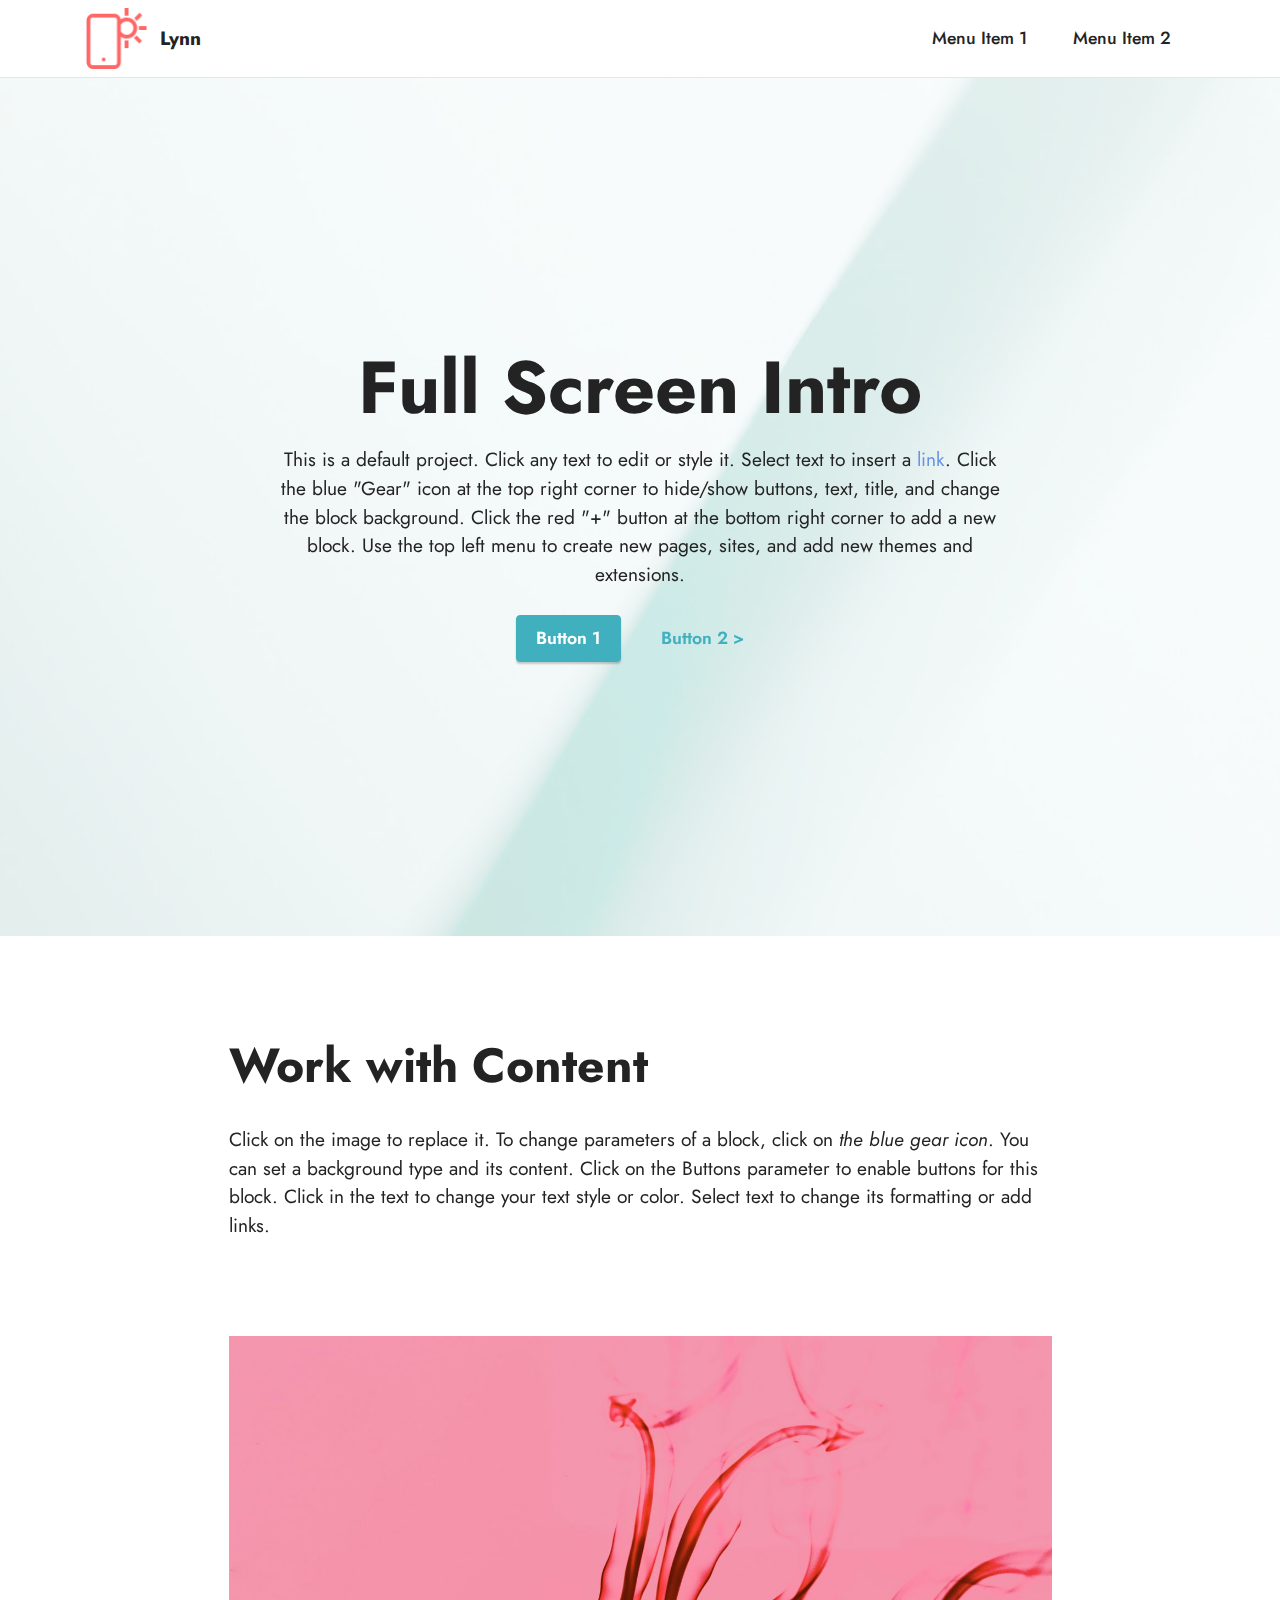
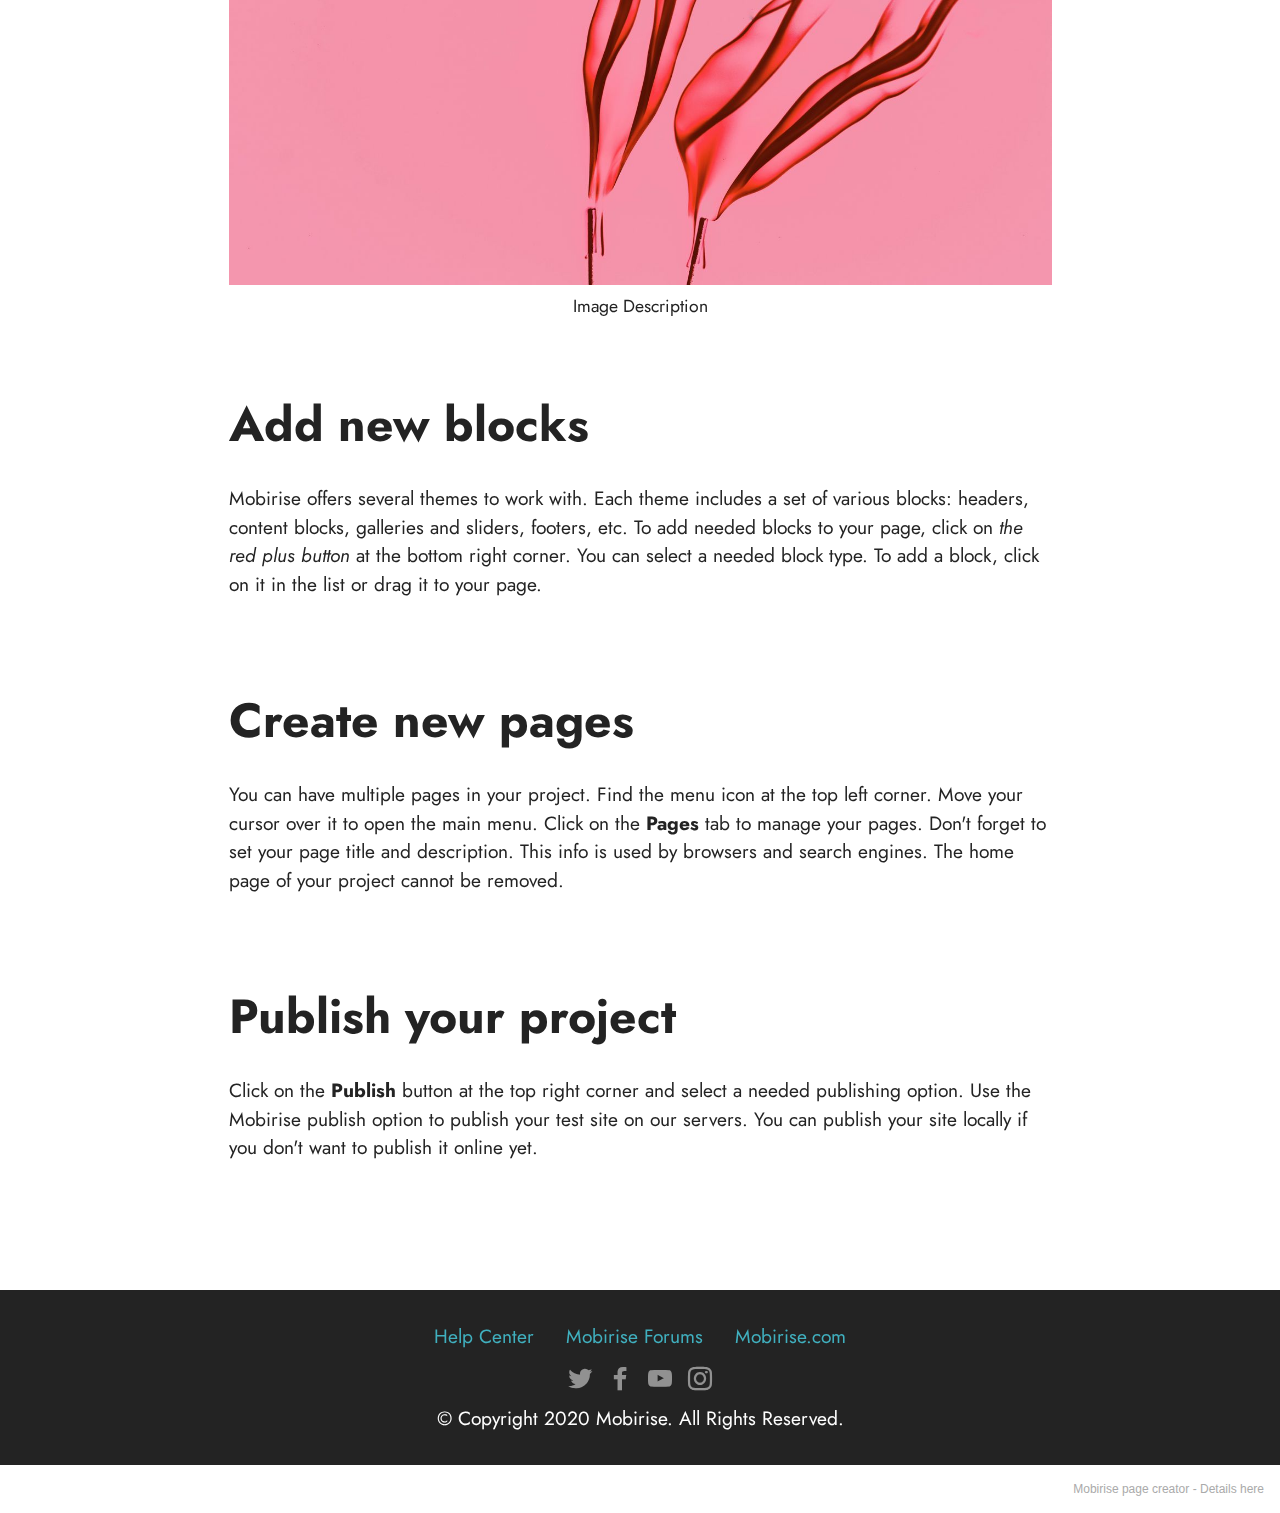
==== index.html @ 0c88fa18 "1st" ====
<!DOCTYPE html>
<html  >
<head>
  <!-- Site made with Mobirise Website Builder v5.1.4, https://mobirise.com -->
  <meta charset="UTF-8">
  <meta http-equiv="X-UA-Compatible" content="IE=edge">
  <meta name="generator" content="Mobirise v5.1.4, mobirise.com">
  <meta name="viewport" content="width=device-width, initial-scale=1, minimum-scale=1">
  <link rel="shortcut icon" href="assets/images/logo.png" type="image/x-icon">
  <meta name="description" content="">
  
  
  <title>Home</title>
  <link rel="stylesheet" href="assets/tether/tether.min.css">
  <link rel="stylesheet" href="assets/bootstrap/css/bootstrap.min.css">
  <link rel="stylesheet" href="assets/bootstrap/css/bootstrap-grid.min.css">
  <link rel="stylesheet" href="assets/bootstrap/css/bootstrap-reboot.min.css">
  <link rel="stylesheet" href="assets/dropdown/css/style.css">
  <link rel="stylesheet" href="assets/socicon/css/styles.css">
  <link rel="stylesheet" href="assets/theme/css/style.css">
  <link rel="preload" as="style" href="assets/mobirise/css/mbr-additional.css"><link rel="stylesheet" href="assets/mobirise/css/mbr-additional.css" type="text/css">
  
  
  
  
</head>
<body>
  
  <section class="menu cid-s48OLK6784" once="menu" id="menu1-h">
    
    <nav class="navbar navbar-dropdown navbar-fixed-top navbar-expand-lg">
        <div class="container">
            <div class="navbar-brand">
                <span class="navbar-logo">
                    <a href="https://mobiri.se">
                        <img src="assets/images/logo.png" alt="Mobirise" style="height: 3.8rem;">
                    </a>
                </span>
                <span class="navbar-caption-wrap"><a class="navbar-caption text-black display-7" href="https://mobiri.se">Lynn</a></span>
            </div>
            <button class="navbar-toggler" type="button" data-toggle="collapse" data-target="#navbarSupportedContent" aria-controls="navbarNavAltMarkup" aria-expanded="false" aria-label="Toggle navigation">
                <div class="hamburger">
                    <span></span>
                    <span></span>
                    <span></span>
                    <span></span>
                </div>
            </button>
            <div class="collapse navbar-collapse" id="navbarSupportedContent">
                <ul class="navbar-nav nav-dropdown nav-right" data-app-modern-menu="true"><li class="nav-item"><a class="nav-link link text-black display-4" href="https://mobirise.com">Menu Item 1</a></li>
                    <li class="nav-item"><a class="nav-link link text-black display-4" href="https://mobirise.com">
                            Menu Item 2</a></li></ul>
                
                
            </div>
        </div>
    </nav>

</section>

<section class="header1 cid-s48MCQYojq mbr-fullscreen mbr-parallax-background" id="header1-f">

    

    <div class="mbr-overlay" style="opacity: 0.8; background-color: rgb(255, 255, 255);"></div>

    <div class="align-center container">
        <div class="row justify-content-center">
            <div class="col-12 col-lg-8">
                <h1 class="mbr-section-title mbr-fonts-style mb-3 display-1"><strong>Full Screen Intro</strong></h1>
                
                <p class="mbr-text mbr-fonts-style display-7">This is a default project. Click any text to edit or style it. Select text to insert a <a href="http://mobirise.com">link</a>. Click the blue "Gear" icon at the top right corner to hide/show buttons, text, title, and change the block background. Click the red "+" button at the bottom right corner to add a new block. Use the top left menu to create new pages, sites, and add new themes and extensions.</p>
                <div class="mbr-section-btn mt-3"><a class="btn btn-success display-4" href="https://mobirise.com">Button 1</a> <a class="btn btn-success-outline display-4" href="https://mobirise.com">Button 2 &gt;</a></div>
            </div>
        </div>
    </div>
</section>

<section class="content1 cid-s48udlf8KU" id="content1-8">
    
    <div class="container">
        <div class="row justify-content-center">
            <div class="title col-12 col-md-9">
                <h3 class="mbr-section-title mbr-fonts-style align-center mb-4 display-2"><strong>Work with Content</strong></h3>
                <h4 class="mbr-section-subtitle align-center mbr-fonts-style mb-4 display-7">Click on the image to replace it. To change parameters of a block, click on <em>the blue gear icon</em>. You can set a background type and its content. Click on the Buttons parameter to enable buttons for this block. Click in the text to change your text style or color. Select text to change its formatting or add links.</h4>
                
            </div>
        </div>
    </div>
</section>

<section class="image3 cid-s48upRUlSD" id="image3-9">
    

    

    <div class="container">
        <div class="row justify-content-center">
            <div class="col-12 col-lg-9">
                <div class="image-wrapper">
                    <img src="assets/images/6.jpg" alt="Mobirise">
                    <p class="mbr-description mbr-fonts-style mt-2 align-center display-4">
                        Image Description</p>
                </div>
            </div>
        </div>
    </div>
</section>

<section class="content1 cid-s48vaXqeL6" id="content1-b">
    
    <div class="container">
        <div class="row justify-content-center">
            <div class="title col-12 col-md-9">
                <h3 class="mbr-section-title mbr-fonts-style align-center mb-4 display-2"><strong>Add new blocks</strong></h3>
                <h4 class="mbr-section-subtitle align-center mbr-fonts-style mb-4 display-7">Mobirise offers several themes to work with. Each theme includes a set of various blocks: headers, content blocks, galleries and sliders, footers, etc. To add needed blocks to your page, click on <em>the red plus button </em>at the bottom right corner. You can select a needed block type. To add a block, click on it in the list or drag it to your page.</h4>
                
            </div>
        </div>
    </div>
</section>

<section class="content1 cid-s48vnjULo4" id="content1-c">
    
    <div class="container">
        <div class="row justify-content-center">
            <div class="title col-12 col-md-9">
                <h3 class="mbr-section-title mbr-fonts-style align-center mb-4 display-2"><strong>Create new pages</strong></h3>
                <h4 class="mbr-section-subtitle align-center mbr-fonts-style mb-4 display-7">You can have multiple pages in your project. Find the menu icon at the top left corner. Move your cursor over it to open the main menu. Click on the <strong>Pages </strong>tab to manage your pages. Don't forget to set your page title and description. This info is used by browsers and search engines. The home page of your project cannot be removed.</h4>
                
            </div>
        </div>
    </div>
</section>

<section class="content1 cid-s48vrXhP0J" id="content1-d">
    
    <div class="container">
        <div class="row justify-content-center">
            <div class="title col-12 col-md-9">
                <h3 class="mbr-section-title mbr-fonts-style align-center mb-4 display-2"><strong>Publish your project
</strong></h3>
                <h4 class="mbr-section-subtitle align-center mbr-fonts-style mb-4 display-7">Click on the <strong>Publish </strong>button at the top right corner and select a needed publishing option. Use the Mobirise publish option to publish your test site on our servers. You can publish your site locally if you don't want to publish it online yet.</h4>
                
            </div>
        </div>
    </div>
</section>

<section class="footer3 cid-s48P1Icc8J" once="footers" id="footer3-i">

    

    

    <div class="container">
        <div class="media-container-row align-center mbr-white">
            <div class="row row-links">
                <ul class="foot-menu">
                    
                    
                    
                    
                    
                <li class="foot-menu-item mbr-fonts-style display-7"><a href="https://mobirise.com/help/" class="text-success">Help Center</a></li><li class="foot-menu-item mbr-fonts-style display-7"><a href="http://forums.mobirise.com/" class="text-success">Mobirise Forums</a></li><li class="foot-menu-item mbr-fonts-style display-7"><a href="https://mobirise.com/" class="text-success">Mobirise.com</a></li></ul>
            </div>
            <div class="row social-row">
                <div class="social-list align-right pb-2">
                    
                    
                    
                    
                    
                    
                <div class="soc-item">
                        <a href="https://twitter.com/mobirise" target="_blank">
                            <span class="socicon-twitter socicon mbr-iconfont mbr-iconfont-social"></span>
                        </a>
                    </div><div class="soc-item">
                        <a href="https://www.facebook.com/pages/Mobirise/1616226671953247" target="_blank">
                            <span class="socicon-facebook socicon mbr-iconfont mbr-iconfont-social"></span>
                        </a>
                    </div><div class="soc-item">
                        <a href="https://www.youtube.com/c/mobirise" target="_blank">
                            <span class="socicon-youtube socicon mbr-iconfont mbr-iconfont-social"></span>
                        </a>
                    </div><div class="soc-item">
                        <a href="https://instagram.com/mobirise" target="_blank">
                            <span class="mbr-iconfont mbr-iconfont-social socicon-instagram socicon"></span>
                        </a>
                    </div></div>
            </div>
            <div class="row row-copirayt">
                <p class="mbr-text mb-0 mbr-fonts-style mbr-white align-center display-7">
                    © Copyright 2020 Mobirise. All Rights Reserved.
                </p>
            </div>
        </div>
    </div>
</section><section style="background-color: #fff; font-family: -apple-system, BlinkMacSystemFont, 'Segoe UI', 'Roboto', 'Helvetica Neue', Arial, sans-serif; color:#aaa; font-size:12px; padding: 0; align-items: center; display: flex;"><a href="https://mobirise.site/q" style="flex: 1 1; height: 3rem; padding-left: 1rem;"></a><p style="flex: 0 0 auto; margin:0; padding-right:1rem;">Mobirise page creator - <a href="https://mobirise.site/p" style="color:#aaa;">Details here</a></p></section><script src="assets/web/assets/jquery/jquery.min.js"></script>  <script src="assets/popper/popper.min.js"></script>  <script src="assets/tether/tether.min.js"></script>  <script src="assets/bootstrap/js/bootstrap.min.js"></script>  <script src="assets/smoothscroll/smooth-scroll.js"></script>  <script src="assets/parallax/jarallax.min.js"></script>  <script src="assets/dropdown/js/nav-dropdown.js"></script>  <script src="assets/dropdown/js/navbar-dropdown.js"></script>  <script src="assets/touchswipe/jquery.touch-swipe.min.js"></script>  <script src="assets/theme/js/script.js"></script>  
  
  
</body>
</html>
---- assets/dropdown/css/style.css ----
.navbar-dropdown {
  left: 0;
  padding: 0;
  position: absolute;
  right: 0;
  top: 0;
  transition: all 0.45s ease;
  z-index: 1030;
  background: #282828; }
  .navbar-dropdown .navbar-logo {
    margin-right: 0.8rem;
    transition: margin 0.3s ease-in-out;
    vertical-align: middle; }
    .navbar-dropdown .navbar-logo img {
      height: 3.125rem;
      transition: all 0.3s ease-in-out; }
    .navbar-dropdown .navbar-logo.mbr-iconfont {
      font-size: 3.125rem;
      line-height: 3.125rem; }
  .navbar-dropdown .navbar-caption {
    font-weight: 700;
    white-space: normal;
    vertical-align: -4px;
    line-height: 3.125rem !important; }
    .navbar-dropdown .navbar-caption, .navbar-dropdown .navbar-caption:hover {
      color: inherit;
      text-decoration: none; }
  .navbar-dropdown .mbr-iconfont + .navbar-caption {
    vertical-align: -1px; }
  .navbar-dropdown.navbar-fixed-top {
    position: fixed; }
  .navbar-dropdown .navbar-brand span {
    vertical-align: -4px; }
  .navbar-dropdown.bg-color.transparent {
    background: none; }
  .navbar-dropdown.navbar-short .navbar-brand {
    padding: 0.625rem 0; }
    .navbar-dropdown.navbar-short .navbar-brand span {
      vertical-align: -1px; }
  .navbar-dropdown.navbar-short .navbar-caption {
    line-height: 2.375rem !important;
    vertical-align: -2px; }
  .navbar-dropdown.navbar-short .navbar-logo {
    margin-right: 0.5rem; }
    .navbar-dropdown.navbar-short .navbar-logo img {
      height: 2.375rem; }
    .navbar-dropdown.navbar-short .navbar-logo.mbr-iconfont {
      font-size: 2.375rem;
      line-height: 2.375rem; }
  .navbar-dropdown.navbar-short .mbr-table-cell {
    height: 3.625rem; }
  .navbar-dropdown .navbar-close {
    left: 0.6875rem;
    position: fixed;
    top: 0.75rem;
    z-index: 1000; }
  .navbar-dropdown .hamburger-icon {
    content: "";
    display: inline-block;
    vertical-align: middle;
    width: 16px;
    -webkit-box-shadow: 0 -6px 0 1px #282828,0 0 0 1px #282828,0 6px 0 1px #282828;
    -moz-box-shadow: 0 -6px 0 1px #282828,0 0 0 1px #282828,0 6px 0 1px #282828;
    box-shadow: 0 -6px 0 1px #282828,0 0 0 1px #282828,0 6px 0 1px #282828; }

.dropdown-menu .dropdown-toggle[data-toggle="dropdown-submenu"]::after {
  border-bottom: 0.35em solid transparent;
  border-left: 0.35em solid;
  border-right: 0;
  border-top: 0.35em solid transparent;
  margin-left: 0.3rem; }

.dropdown-menu .dropdown-item:focus {
  outline: 0; }

.nav-dropdown {
  font-size: 0.75rem;
  font-weight: 500;
  height: auto !important; }
  .nav-dropdown .nav-btn {
    padding-left: 1rem; }
  .nav-dropdown .link {
    margin: .667em 1.667em;
    font-weight: 500;
    padding: 0;
    transition: color .2s ease-in-out; }
    .nav-dropdown .link.dropdown-toggle {
      margin-right: 2.583em; }
      .nav-dropdown .link.dropdown-toggle::after {
        margin-left: .25rem;
        border-top: 0.35em solid;
        border-right: 0.35em solid transparent;
        border-left: 0.35em solid transparent;
        border-bottom: 0; }
      .nav-dropdown .link.dropdown-toggle[aria-expanded="true"] {
        margin: 0;
        padding: 0.667em 3.263em  0.667em 1.667em; }
  .nav-dropdown .link::after,
  .nav-dropdown .dropdown-item::after {
    color: inherit; }
  .nav-dropdown .btn {
    font-size: 0.75rem;
    font-weight: 700;
    letter-spacing: 0;
    margin-bottom: 0;
    padding-left: 1.25rem;
    padding-right: 1.25rem; }
  .nav-dropdown .dropdown-menu {
    border-radius: 0;
    border: 0;
    left: 0;
    margin: 0;
    padding-bottom: 1.25rem;
    padding-top: 1.25rem;
    position: relative; }
  .nav-dropdown .dropdown-submenu {
    margin-left: 0.125rem;
    top: 0; }
  .nav-dropdown .dropdown-item {
    font-weight: 500;
    line-height: 2;
    padding: 0.3846em 4.615em 0.3846em 1.5385em;
    position: relative;
    transition: color .2s ease-in-out, background-color .2s ease-in-out; }
    .nav-dropdown .dropdown-item::after {
      margin-top: -0.3077em;
      position: absolute;
      right: 1.1538em;
      top: 50%; }
    .nav-dropdown .dropdown-item:focus, .nav-dropdown .dropdown-item:hover {
      background: none; }

@media (max-width: 767px) {
  .nav-dropdown.navbar-toggleable-sm {
    bottom: 0;
    display: none;
    left: 0;
    overflow-x: hidden;
    position: fixed;
    top: 0;
    transform: translateX(-100%);
    -ms-transform: translateX(-100%);
    -webkit-transform: translateX(-100%);
    width: 18.75rem;
    z-index: 999; } }
.nav-dropdown.navbar-toggleable-xl {
  bottom: 0;
  display: none;
  left: 0;
  overflow-x: hidden;
  position: fixed;
  top: 0;
  transform: translateX(-100%);
  -ms-transform: translateX(-100%);
  -webkit-transform: translateX(-100%);
  width: 18.75rem;
  z-index: 999; }

.nav-dropdown-sm {
  display: block !important;
  overflow-x: hidden;
  overflow: auto;
  padding-top: 3.875rem; }
  .nav-dropdown-sm::after {
    content: "";
    display: block;
    height: 3rem;
    width: 100%; }
  .nav-dropdown-sm.collapse.in ~ .navbar-close {
    display: block !important; }
  .nav-dropdown-sm.collapsing, .nav-dropdown-sm.collapse.in {
    transform: translateX(0);
    -ms-transform: translateX(0);
    -webkit-transform: translateX(0);
    transition: all 0.25s ease-out;
    -webkit-transition: all 0.25s ease-out;
    background: #282828; }
  .nav-dropdown-sm.collapsing[aria-expanded="false"] {
    transform: translateX(-100%);
    -ms-transform: translateX(-100%);
    -webkit-transform: translateX(-100%); }
  .nav-dropdown-sm .nav-item {
    display: block;
    margin-left: 0 !important;
    padding-left: 0; }
  .nav-dropdown-sm .link,
  .nav-dropdown-sm .dropdown-item {
    border-top: 1px dotted rgba(255, 255, 255, 0.1);
    font-size: 0.8125rem;
    line-height: 1.6;
    margin: 0 !important;
    padding: 0.875rem 2.4rem 0.875rem 1.5625rem !important;
    position: relative;
    white-space: normal; }
    .nav-dropdown-sm .link:focus, .nav-dropdown-sm .link:hover,
    .nav-dropdown-sm .dropdown-item:focus,
    .nav-dropdown-sm .dropdown-item:hover {
      background: rgba(0, 0, 0, 0.2) !important;
      color: #c0a375; }
  .nav-dropdown-sm .nav-btn {
    position: relative;
    padding: 1.5625rem 1.5625rem 0 1.5625rem; }
    .nav-dropdown-sm .nav-btn::before {
      border-top: 1px dotted rgba(255, 255, 255, 0.1);
      content: "";
      left: 0;
      position: absolute;
      top: 0;
      width: 100%; }
    .nav-dropdown-sm .nav-btn + .nav-btn {
      padding-top: 0.625rem; }
      .nav-dropdown-sm .nav-btn + .nav-btn::before {
        display: none; }
  .nav-dropdown-sm .btn {
    padding: 0.625rem 0; }
  .nav-dropdown-sm .dropdown-toggle[data-toggle="dropdown-submenu"]::after {
    margin-left: .25rem;
    border-top: 0.35em solid;
    border-right: 0.35em solid transparent;
    border-left: 0.35em solid transparent;
    border-bottom: 0; }
  .nav-dropdown-sm .dropdown-toggle[data-toggle="dropdown-submenu"][aria-expanded="true"]::after {
    border-top: 0;
    border-right: 0.35em solid transparent;
    border-left: 0.35em solid transparent;
    border-bottom: 0.35em solid; }
  .nav-dropdown-sm .dropdown-menu {
    margin: 0;
    padding: 0;
    position: relative;
    top: 0;
    left: 0;
    width: 100%;
    border: 0;
    float: none;
    border-radius: 0;
    background: none; }
  .nav-dropdown-sm .dropdown-submenu {
    left: 100%;
    margin-left: 0.125rem;
    margin-top: -1.25rem;
    top: 0; }

.navbar-toggleable-sm .nav-dropdown .dropdown-menu {
  position: absolute; }

.navbar-toggleable-sm .nav-dropdown .dropdown-submenu {
  left: 100%;
  margin-left: 0.125rem;
  margin-top: -1.25rem;
  top: 0; }

.navbar-toggleable-sm.opened .nav-dropdown .dropdown-menu {
  position: relative; }

.navbar-toggleable-sm.opened .nav-dropdown .dropdown-submenu {
  left: 0;
  margin-left: 00rem;
  margin-top: 0rem;
  top: 0; }

.is-builder .nav-dropdown.collapsing {
  transition: none !important; }

/*# sourceMappingURL=style.css.map */
---- assets/socicon/css/styles.css ----
@charset "UTF-8";

@font-face {
  font-family: 'Socicon';
  src:  url('../fonts/socicon.eot');
  src:  url('../fonts/socicon.eot?#iefix') format('embedded-opentype'),
    url('../fonts/socicon.woff2') format('woff2'),
    url('../fonts/socicon.ttf') format('truetype'),
    url('../fonts/socicon.woff') format('woff'),
    url('../fonts/socicon.svg#socicon') format('svg');
  font-weight: normal;
  font-style: normal;
}

[data-icon]:before {
  font-family: "socicon" !important;
  content: attr(data-icon);
  font-style: normal !important;
  font-weight: normal !important;
  font-variant: normal !important;
  text-transform: none !important;
  speak: none;
  line-height: 1;
  -webkit-font-smoothing: antialiased;
  -moz-osx-font-smoothing: grayscale;
}

[class^="socicon-"], [class*=" socicon-"] {
  /* use !important to prevent issues with browser extensions that change fonts */
  font-family: 'Socicon' !important;
  speak: none;
  font-style: normal;
  font-weight: normal;
  font-variant: normal;
  text-transform: none;
  line-height: 1;

  /* Better Font Rendering =========== */
  -webkit-font-smoothing: antialiased;
  -moz-osx-font-smoothing: grayscale;
}

.socicon-eitaa:before {
  content: "\e97c";
}
.socicon-soroush:before {
  content: "\e97d";
}
.socicon-bale:before {
  content: "\e97e";
}
.socicon-zazzle:before {
  content: "\e97b";
}
.socicon-society6:before {
  content: "\e97a";
}
.socicon-redbubble:before {
  content: "\e979";
}
.socicon-avvo:before {
  content: "\e978";
}
.socicon-stitcher:before {
  content: "\e977";
}
.socicon-googlehangouts:before {
  content: "\e974";
}
.socicon-dlive:before {
  content: "\e975";
}
.socicon-vsco:before {
  content: "\e976";
}
.socicon-flipboard:before {
  content: "\e973";
}
.socicon-ubuntu:before {
  content: "\e958";
}
.socicon-artstation:before {
  content: "\e959";
}
.socicon-invision:before {
  content: "\e95a";
}
.socicon-torial:before {
  content: "\e95b";
}
.socicon-collectorz:before {
  content: "\e95c";
}
.socicon-seenthis:before {
  content: "\e95d";
}
.socicon-googleplaymusic:before {
  content: "\e95e";
}
.socicon-debian:before {
  content: "\e95f";
}
.socicon-filmfreeway:before {
  content: "\e960";
}
.socicon-gnome:before {
  content: "\e961";
}
.socicon-itchio:before {
  content: "\e962";
}
.socicon-jamendo:before {
  content: "\e963";
}
.socicon-mix:before {
  content: "\e964";
}
.socicon-sharepoint:before {
  content: "\e965";
}
.socicon-tinder:before {
  content: "\e966";
}
.socicon-windguru:before {
  content: "\e967";
}
.socicon-cdbaby:before {
  content: "\e968";
}
.socicon-elementaryos:before {
  content: "\e969";
}
.socicon-stage32:before {
  content: "\e96a";
}
.socicon-tiktok:before {
  content: "\e96b";
}
.socicon-gitter:before {
  content: "\e96c";
}
.socicon-letterboxd:before {
  content: "\e96d";
}
.socicon-threema:before {
  content: "\e96e";
}
.socicon-splice:before {
  content: "\e96f";
}
.socicon-metapop:before {
  content: "\e970";
}
.socicon-naver:before {
  content: "\e971";
}
.socicon-remote:before {
  content: "\e972";
}
.socicon-internet:before {
  content: "\e957";
}
.socicon-moddb:before {
  content: "\e94b";
}
.socicon-indiedb:before {
  content: "\e94c";
}
.socicon-traxsource:before {
  content: "\e94d";
}
.socicon-gamefor:before {
  content: "\e94e";
}
.socicon-pixiv:before {
  content: "\e94f";
}
.socicon-myanimelist:before {
  content: "\e950";
}
.socicon-blackberry:before {
  content: "\e951";
}
.socicon-wickr:before {
  content: "\e952";
}
.socicon-spip:before {
  content: "\e953";
}
.socicon-napster:before {
  content: "\e954";
}
.socicon-beatport:before {
  content: "\e955";
}
.socicon-hackerone:before {
  content: "\e956";
}
.socicon-hackernews:before {
  content: "\e946";
}
.socicon-smashwords:before {
  content: "\e947";
}
.socicon-kobo:before {
  content: "\e948";
}
.socicon-bookbub:before {
  content: "\e949";
}
.socicon-mailru:before {
  content: "\e94a";
}
.socicon-gitlab:before {
  content: "\e945";
}
.socicon-instructables:before {
  content: "\e944";
}
.socicon-portfolio:before {
  content: "\e943";
}
.socicon-codered:before {
  content: "\e940";
}
.socicon-origin:before {
  content: "\e941";
}
.socicon-nextdoor:before {
  content: "\e942";
}
.socicon-udemy:before {
  content: "\e93f";
}
.socicon-livemaster:before {
  content: "\e93e";
}
.socicon-crunchbase:before {
  content: "\e93b";
}
.socicon-homefy:before {
  content: "\e93c";
}
.socicon-calendly:before {
  content: "\e93d";
}
.socicon-realtor:before {
  content: "\e90f";
}
.socicon-tidal:before {
  content: "\e910";
}
.socicon-qobuz:before {
  content: "\e911";
}
.socicon-natgeo:before {
  content: "\e912";
}
.socicon-mastodon:before {
  content: "\e913";
}
.socicon-unsplash:before {
  content: "\e914";
}
.socicon-homeadvisor:before {
  content: "\e915";
}
.socicon-angieslist:before {
  content: "\e916";
}
.socicon-codepen:before {
  content: "\e917";
}
.socicon-slack:before {
  content: "\e918";
}
.socicon-openaigym:before {
  content: "\e919";
}
.socicon-logmein:before {
  content: "\e91a";
}
.socicon-fiverr:before {
  content: "\e91b";
}
.socicon-gotomeeting:before {
  content: "\e91c";
}
.socicon-aliexpress:before {
  content: "\e91d";
}
.socicon-guru:before {
  content: "\e91e";
}
.socicon-appstore:before {
  content: "\e91f";
}
.socicon-homes:before {
  content: "\e920";
}
.socicon-zoom:before {
  content: "\e921";
}
.socicon-alibaba:before {
  content: "\e922";
}
.socicon-craigslist:before {
  content: "\e923";
}
.socicon-wix:before {
  content: "\e924";
}
.socicon-redfin:before {
  content: "\e925";
}
.socicon-googlecalendar:before {
  content: "\e926";
}
.socicon-shopify:before {
  content: "\e927";
}
.socicon-freelancer:before {
  content: "\e928";
}
.socicon-seedrs:before {
  content: "\e929";
}
.socicon-bing:before {
  content: "\e92a";
}
.socicon-doodle:before {
  content: "\e92b";
}
.socicon-bonanza:before {
  content: "\e92c";
}
.socicon-squarespace:before {
  content: "\e92d";
}
.socicon-toptal:before {
  content: "\e92e";
}
.socicon-gust:before {
  content: "\e92f";
}
.socicon-ask:before {
  content: "\e930";
}
.socicon-trulia:before {
  content: "\e931";
}
.socicon-loomly:before {
  content: "\e932";
}
.socicon-ghost:before {
  content: "\e933";
}
.socicon-upwork:before {
  content: "\e934";
}
.socicon-fundable:before {
  content: "\e935";
}
.socicon-booking:before {
  content: "\e936";
}
.socicon-googlemaps:before {
  content: "\e937";
}
.socicon-zillow:before {
  content: "\e938";
}
.socicon-niconico:before {
  content: "\e939";
}
.socicon-toneden:before {
  content: "\e93a";
}
.socicon-augment:before {
  content: "\e908";
}
.socicon-bitbucket:before {
  content: "\e909";
}
.socicon-fyuse:before {
  content: "\e90a";
}
.socicon-yt-gaming:before {
  content: "\e90b";
}
.socicon-sketchfab:before {
  content: "\e90c";
}
.socicon-mobcrush:before {
  content: "\e90d";
}
.socicon-microsoft:before {
  content: "\e90e";
}
.socicon-pandora:before {
  content: "\e907";
}
.socicon-messenger:before {
  content: "\e906";
}
.socicon-gamewisp:before {
  content: "\e905";
}
.socicon-bloglovin:before {
  content: "\e904";
}
.socicon-tunein:before {
  content: "\e903";
}
.socicon-gamejolt:before {
  content: "\e901";
}
.socicon-trello:before {
  content: "\e902";
}
.socicon-spreadshirt:before {
  content: "\e900";
}
.socicon-500px:before {
  content: "\e000";
}
.socicon-8tracks:before {
  content: "\e001";
}
.socicon-airbnb:before {
  content: "\e002";
}
.socicon-alliance:before {
  content: "\e003";
}
.socicon-amazon:before {
  content: "\e004";
}
.socicon-amplement:before {
  content: "\e005";
}
.socicon-android:before {
  content: "\e006";
}
.socicon-angellist:before {
  content: "\e007";
}
.socicon-apple:before {
  content: "\e008";
}
.socicon-appnet:before {
  content: "\e009";
}
.socicon-baidu:before {
  content: "\e00a";
}
.socicon-bandcamp:before {
  content: "\e00b";
}
.socicon-battlenet:before {
  content: "\e00c";
}
.socicon-mixer:before {
  content: "\e00d";
}
.socicon-bebee:before {
  content: "\e00e";
}
.socicon-bebo:before {
  content: "\e00f";
}
.socicon-behance:before {
  content: "\e010";
}
.socicon-blizzard:before {
  content: "\e011";
}
.socicon-blogger:before {
  content: "\e012";
}
.socicon-buffer:before {
  content: "\e013";
}
.socicon-chrome:before {
  content: "\e014";
}
.socicon-coderwall:before {
  content: "\e015";
}
.socicon-curse:before {
  content: "\e016";
}
.socicon-dailymotion:before {
  content: "\e017";
}
.socicon-deezer:before {
  content: "\e018";
}
.socicon-delicious:before {
  content: "\e019";
}
.socicon-deviantart:before {
  content: "\e01a";
}
.socicon-diablo:before {
  content: "\e01b";
}
.socicon-digg:before {
  content: "\e01c";
}
.socicon-discord:before {
  content: "\e01d";
}
.socicon-disqus:before {
  content: "\e01e";
}
.socicon-douban:before {
  content: "\e01f";
}
.socicon-draugiem:before {
  content: "\e020";
}
.socicon-dribbble:before {
  content: "\e021";
}
.socicon-drupal:before {
  content: "\e022";
}
.socicon-ebay:before {
  content: "\e023";
}
.socicon-ello:before {
  content: "\e024";
}
.socicon-endomodo:before {
  content: "\e025";
}
.socicon-envato:before {
  content: "\e026";
}
.socicon-etsy:before {
  content: "\e027";
}
.socicon-facebook:before {
  content: "\e028";
}
.socicon-feedburner:before {
  content: "\e029";
}
.socicon-filmweb:before {
  content: "\e02a";
}
.socicon-firefox:before {
  content: "\e02b";
}
.socicon-flattr:before {
  content: "\e02c";
}
.socicon-flickr:before {
  content: "\e02d";
}
.socicon-formulr:before {
  content: "\e02e";
}
.socicon-forrst:before {
  content: "\e02f";
}
.socicon-foursquare:before {
  content: "\e030";
}
.socicon-friendfeed:before {
  content: "\e031";
}
.socicon-github:before {
  content: "\e032";
}
.socicon-goodreads:before {
  content: "\e033";
}
.socicon-google:before {
  content: "\e034";
}
.socicon-googlescholar:before {
  content: "\e035";
}
.socicon-googlegroups:before {
  content: "\e036";
}
.socicon-googlephotos:before {
  content: "\e037";
}
.socicon-googleplus:before {
  content: "\e038";
}
.socicon-grooveshark:before {
  content: "\e039";
}
.socicon-hackerrank:before {
  content: "\e03a";
}
.socicon-hearthstone:before {
  content: "\e03b";
}
.socicon-hellocoton:before {
  content: "\e03c";
}
.socicon-heroes:before {
  content: "\e03d";
}
.socicon-smashcast:before {
  content: "\e03e";
}
.socicon-horde:before {
  content: "\e03f";
}
.socicon-houzz:before {
  content: "\e040";
}
.socicon-icq:before {
  content: "\e041";
}
.socicon-identica:before {
  content: "\e042";
}
.socicon-imdb:before {
  content: "\e043";
}
.socicon-instagram:before {
  content: "\e044";
}
.socicon-issuu:before {
  content: "\e045";
}
.socicon-istock:before {
  content: "\e046";
}
.socicon-itunes:before {
  content: "\e047";
}
.socicon-keybase:before {
  content: "\e048";
}
.socicon-lanyrd:before {
  content: "\e049";
}
.socicon-lastfm:before {
  content: "\e04a";
}
.socicon-line:before {
  content: "\e04b";
}
.socicon-linkedin:before {
  content: "\e04c";
}
.socicon-livejournal:before {
  content: "\e04d";
}
.socicon-lyft:before {
  content: "\e04e";
}
.socicon-macos:before {
  content: "\e04f";
}
.socicon-mail:before {
  content: "\e050";
}
.socicon-medium:before {
  content: "\e051";
}
.socicon-meetup:before {
  content: "\e052";
}
.socicon-mixcloud:before {
  content: "\e053";
}
.socicon-modelmayhem:before {
  content: "\e054";
}
.socicon-mumble:before {
  content: "\e055";
}
.socicon-myspace:before {
  content: "\e056";
}
.socicon-newsvine:before {
  content: "\e057";
}
.socicon-nintendo:before {
  content: "\e058";
}
.socicon-npm:before {
  content: "\e059";
}
.socicon-odnoklassniki:before {
  content: "\e05a";
}
.socicon-openid:before {
  content: "\e05b";
}
.socicon-opera:before {
  content: "\e05c";
}
.socicon-outlook:before {
  content: "\e05d";
}
.socicon-overwatch:before {
  content: "\e05e";
}
.socicon-patreon:before {
  content: "\e05f";
}
.socicon-paypal:before {
  content: "\e060";
}
.socicon-periscope:before {
  content: "\e061";
}
.socicon-persona:before {
  content: "\e062";
}
.socicon-pinterest:before {
  content: "\e063";
}
.socicon-play:before {
  content: "\e064";
}
.socicon-player:before {
  content: "\e065";
}
.socicon-playstation:before {
  content: "\e066";
}
.socicon-pocket:before {
  content: "\e067";
}
.socicon-qq:before {
  content: "\e068";
}
.socicon-quora:before {
  content: "\e069";
}
.socicon-raidcall:before {
  content: "\e06a";
}
.socicon-ravelry:before {
  content: "\e06b";
}
.socicon-reddit:before {
  content: "\e06c";
}
.socicon-renren:before {
  content: "\e06d";
}
.socicon-researchgate:before {
  content: "\e06e";
}
.socicon-residentadvisor:before {
  content: "\e06f";
}
.socicon-reverbnation:before {
  content: "\e070";
}
.socicon-rss:before {
  content: "\e071";
}
.socicon-sharethis:before {
  content: "\e072";
}
.socicon-skype:before {
  content: "\e073";
}
.socicon-slideshare:before {
  content: "\e074";
}
.socicon-smugmug:before {
  content: "\e075";
}
.socicon-snapchat:before {
  content: "\e076";
}
.socicon-songkick:before {
  content: "\e077";
}
.socicon-soundcloud:before {
  content: "\e078";
}
.socicon-spotify:before {
  content: "\e079";
}
.socicon-stackexchange:before {
  content: "\e07a";
}
.socicon-stackoverflow:before {
  content: "\e07b";
}
.socicon-starcraft:before {
  content: "\e07c";
}
.socicon-stayfriends:before {
  content: "\e07d";
}
.socicon-steam:before {
  content: "\e07e";
}
.socicon-storehouse:before {
  content: "\e07f";
}
.socicon-strava:before {
  content: "\e080";
}
.socicon-streamjar:before {
  content: "\e081";
}
.socicon-stumbleupon:before {
  content: "\e082";
}
.socicon-swarm:before {
  content: "\e083";
}
.socicon-teamspeak:before {
  content: "\e084";
}
.socicon-teamviewer:before {
  content: "\e085";
}
.socicon-technorati:before {
  content: "\e086";
}
.socicon-telegram:before {
  content: "\e087";
}
.socicon-tripadvisor:before {
  content: "\e088";
}
.socicon-tripit:before {
  content: "\e089";
}
.socicon-triplej:before {
  content: "\e08a";
}
.socicon-tumblr:before {
  content: "\e08b";
}
.socicon-twitch:before {
  content: "\e08c";
}
.socicon-twitter:before {
  content: "\e08d";
}
.socicon-uber:before {
  content: "\e08e";
}
.socicon-ventrilo:before {
  content: "\e08f";
}
.socicon-viadeo:before {
  content: "\e090";
}
.socicon-viber:before {
  content: "\e091";
}
.socicon-viewbug:before {
  content: "\e092";
}
.socicon-vimeo:before {
  content: "\e093";
}
.socicon-vine:before {
  content: "\e094";
}
.socicon-vkontakte:before {
  content: "\e095";
}
.socicon-warcraft:before {
  content: "\e096";
}
.socicon-wechat:before {
  content: "\e097";
}
.socicon-weibo:before {
  content: "\e098";
}
.socicon-whatsapp:before {
  content: "\e099";
}
.socicon-wikipedia:before {
  content: "\e09a";
}
.socicon-windows:before {
  content: "\e09b";
}
.socicon-wordpress:before {
  content: "\e09c";
}
.socicon-wykop:before {
  content: "\e09d";
}
.socicon-xbox:before {
  content: "\e09e";
}
.socicon-xing:before {
  content: "\e09f";
}
.socicon-yahoo:before {
  content: "\e0a0";
}
.socicon-yammer:before {
  content: "\e0a1";
}
.socicon-yandex:before {
  content: "\e0a2";
}
.socicon-yelp:before {
  content: "\e0a3";
}
.socicon-younow:before {
  content: "\e0a4";
}
.socicon-youtube:before {
  content: "\e0a5";
}
.socicon-zapier:before {
  content: "\e0a6";
}
.socicon-zerply:before {
  content: "\e0a7";
}
.socicon-zomato:before {
  content: "\e0a8";
}
.socicon-zynga:before {
  content: "\e0a9";
}
---- assets/theme/css/style.css ----
section {
  background-color: #ffffff;
}

body {
  font-style: normal;
  line-height: 1.5;
  font-weight: 400;
  color: #232323;
  position: relative;
}

section,
.container,
.container-fluid {
  position: relative;
  word-wrap: break-word;
}

a.mbr-iconfont:hover {
  text-decoration: none;
}

.article .lead p,
.article .lead ul,
.article .lead ol,
.article .lead pre,
.article .lead blockquote {
  margin-bottom: 0;
}

a {
  font-style: normal;
  font-weight: 400;
  cursor: pointer;
}

a, a:hover {
  text-decoration: none;
}

.mbr-section-title {
  font-style: normal;
  line-height: 1.3;
}

.mbr-section-subtitle {
  line-height: 1.3;
}

.mbr-text {
  font-style: normal;
  line-height: 1.7;
}

h1,
h2,
h3,
h4,
h5,
h6,
.display-1,
.display-2,
.display-4,
.display-5,
.display-7,
span,
p,
a {
  line-height: 1;
  word-break: break-word;
  word-wrap: break-word;
  font-weight: 400;
}

b,
strong {
  font-weight: bold;
}

input:-webkit-autofill, input:-webkit-autofill:hover, input:-webkit-autofill:focus, input:-webkit-autofill:active {
  transition-delay: 9999s;
  transition-property: background-color, color;
}

textarea[type="hidden"] {
  display: none;
}

section {
  background-position: 50% 50%;
  background-repeat: no-repeat;
  background-size: cover;
}

section .mbr-background-video,
section .mbr-background-video-preview {
  position: absolute;
  bottom: 0;
  left: 0;
  right: 0;
  top: 0;
}

.hidden {
  visibility: hidden;
}

.mbr-z-index20 {
  z-index: 20;
}

/*! Base colors */
.mbr-white {
  color: #ffffff;
}

.mbr-black {
  color: #111111;
}

.mbr-bg-white {
  background-color: #ffffff;
}

.mbr-bg-black {
  background-color: #000000;
}

/*! Text-aligns */
.align-left {
  text-align: left;
}

.align-center {
  text-align: center;
}

.align-right {
  text-align: right;
}

/*! Font-weight  */
.mbr-light {
  font-weight: 300;
}

.mbr-regular {
  font-weight: 400;
}

.mbr-semibold {
  font-weight: 500;
}

.mbr-bold {
  font-weight: 700;
}

/*! Media  */
.media-content {
  flex-basis: 100%;
}

.media-container-row {
  display: flex;
  flex-direction: row;
  flex-wrap: wrap;
  justify-content: center;
  align-content: center;
  align-items: start;
}

.media-container-row .media-size-item {
  width: 400px;
}

.media-container-column {
  display: flex;
  flex-direction: column;
  flex-wrap: wrap;
  justify-content: center;
  align-content: center;
  align-items: stretch;
}

.media-container-column > * {
  width: 100%;
}

@media (min-width: 992px) {
  .media-container-row {
    flex-wrap: nowrap;
  }
}

figure {
  margin-bottom: 0;
  overflow: hidden;
}

figure[mbr-media-size] {
  transition: width 0.1s;
}

img,
iframe {
  display: block;
  width: 100%;
}

.card {
  background-color: transparent;
  border: none;
}

.card-box {
  width: 100%;
}

.card-img {
  text-align: center;
  flex-shrink: 0;
  -webkit-flex-shrink: 0;
}

.media {
  max-width: 100%;
  margin: 0 auto;
}

.mbr-figure {
  align-self: center;
}

.media-container > div {
  max-width: 100%;
}

.mbr-figure img,
.card-img img {
  width: 100%;
}

@media (max-width: 991px) {
  .media-size-item {
    width: auto !important;
  }
  .media {
    width: auto;
  }
  .mbr-figure {
    width: 100% !important;
  }
}

/*! Buttons */
.mbr-section-btn {
  margin-left: -0.6rem;
  margin-right: -0.6rem;
  font-size: 0;
}

.btn {
  font-weight: 600;
  border-width: 1px;
  font-style: normal;
  margin: 0.6rem 0.6rem;
  white-space: normal;
  transition: all 0.2s ease-in-out;
  display: inline-flex;
  align-items: center;
  justify-content: center;
  word-break: break-word;
}

.btn-sm {
  font-weight: 600;
  letter-spacing: 0px;
  transition: all 0.3s ease-in-out;
}

.btn-md {
  font-weight: 600;
  letter-spacing: 0px;
  transition: all 0.3s ease-in-out;
}

.btn-lg {
  font-weight: 600;
  letter-spacing: 0px;
  transition: all 0.3s ease-in-out;
}

.btn-form {
  margin: 0;
}

.btn-form:hover {
  cursor: pointer;
}

nav .mbr-section-btn {
  margin-left: 0rem;
  margin-right: 0rem;
}

/*! Btn icon margin */
.btn .mbr-iconfont,
.btn.btn-sm .mbr-iconfont {
  order: 1;
  cursor: pointer;
  margin-left: 0.5rem;
  vertical-align: sub;
}

.btn.btn-md .mbr-iconfont,
.btn.btn-md .mbr-iconfont {
  margin-left: 0.8rem;
}

.mbr-regular {
  font-weight: 400;
}

.mbr-semibold {
  font-weight: 500;
}

.mbr-bold {
  font-weight: 700;
}

[type="submit"] {
  -webkit-appearance: none;
}

/*! Full-screen */
.mbr-fullscreen .mbr-overlay {
  min-height: 100vh;
}

.mbr-fullscreen {
  display: flex;
  display: -moz-flex;
  display: -ms-flex;
  display: -o-flex;
  align-items: center;
  min-height: 100vh;
  padding-top: 3rem;
  padding-bottom: 3rem;
}

/*! Map */
.map {
  height: 25rem;
  position: relative;
}

.map iframe {
  width: 100%;
  height: 100%;
}

/*! Scroll to top arrow */
.mbr-arrow-up {
  bottom: 25px;
  right: 90px;
  position: fixed;
  text-align: right;
  z-index: 5000;
  color: #ffffff;
  font-size: 32px;
}

.mbr-arrow-up a {
  background: rgba(0, 0, 0, 0.2);
  border-radius: 50%;
  color: #fff;
  display: inline-block;
  height: 60px;
  width: 60px;
  outline-style: none !important;
  position: relative;
  text-decoration: none;
  transition: all 0.3s ease-in-out;
  cursor: pointer;
  text-align: center;
}

.mbr-arrow-up a:hover {
  background-color: rgba(0, 0, 0, 0.4);
}

.mbr-arrow-up a i {
  line-height: 60px;
}

.mbr-arrow-up-icon {
  display: block;
  color: #fff;
}

.mbr-arrow-up-icon::before {
  content: "\203a";
  display: inline-block;
  font-family: serif;
  font-size: 32px;
  line-height: 1;
  font-style: normal;
  position: relative;
  top: 6px;
  left: -4px;
  -webkit-transform: rotate(-90deg);
          transform: rotate(-90deg);
}

/*! Arrow Down */
.mbr-arrow {
  position: absolute;
  bottom: 45px;
  left: 50%;
  width: 60px;
  height: 60px;
  cursor: pointer;
  background-color: rgba(80, 80, 80, 0.5);
  border-radius: 50%;
  -webkit-transform: translateX(-50%);
          transform: translateX(-50%);
}

@media (max-width: 767px) {
  .mbr-arrow {
    display: none;
  }
}

.mbr-arrow > a {
  display: inline-block;
  text-decoration: none;
  outline-style: none;
  -webkit-animation: arrowdown 1.7s ease-in-out infinite;
          animation: arrowdown 1.7s ease-in-out infinite;
  color: #ffffff;
}

.mbr-arrow > a > i {
  position: absolute;
  top: -2px;
  left: 15px;
  font-size: 2rem;
}

#scrollToTop a i::before {
  content: "";
  position: absolute;
  display: block;
  border-bottom: 3px solid #fff;
  border-left: 3px solid #fff;
  width: 40%;
  height: 40%;
  left: 50%;
  top: 50%;
  -webkit-transform: rotate(135deg);
  transform: translateY(-30%) translateX(-50%) rotate(135deg);
}

@keyframes arrowdown {
  0% {
    -webkit-transform: translateY(0px);
            transform: translateY(0px);
  }
  50% {
    -webkit-transform: translateY(-5px);
            transform: translateY(-5px);
  }
  100% {
    -webkit-transform: translateY(0px);
            transform: translateY(0px);
  }
}

@-webkit-keyframes arrowdown {
  0% {
    -webkit-transform: translateY(0px);
            transform: translateY(0px);
  }
  50% {
    -webkit-transform: translateY(-5px);
            transform: translateY(-5px);
  }
  100% {
    -webkit-transform: translateY(0px);
            transform: translateY(0px);
  }
}

@media (max-width: 500px) {
  .mbr-arrow-up {
    left: 50%;
    right: auto;
  }
}

/*Gradients animation*/
@keyframes gradient-animation {
  from {
    background-position: 0% 100%;
    -webkit-animation-timing-function: ease-in-out;
            animation-timing-function: ease-in-out;
  }
  to {
    background-position: 100% 0%;
    -webkit-animation-timing-function: ease-in-out;
            animation-timing-function: ease-in-out;
  }
}

@-webkit-keyframes gradient-animation {
  from {
    background-position: 0% 100%;
    -webkit-animation-timing-function: ease-in-out;
            animation-timing-function: ease-in-out;
  }
  to {
    background-position: 100% 0%;
    -webkit-animation-timing-function: ease-in-out;
            animation-timing-function: ease-in-out;
  }
}

.bg-gradient {
  background-size: 200% 200%;
  animation: gradient-animation 5s infinite alternate;
  -webkit-animation: gradient-animation 5s infinite alternate;
}

.menu .navbar-brand {
  display: -webkit-flex;
}

.menu .navbar-brand span {
  display: flex;
  display: -webkit-flex;
}

.menu .navbar-brand .navbar-caption-wrap {
  display: -webkit-flex;
}

.menu .navbar-brand .navbar-logo img {
  display: -webkit-flex;
}

@media (min-width: 768px) and (max-width: 991px) {
  .menu .navbar-toggleable-sm .navbar-nav {
    display: -ms-flexbox;
  }
}

@media (max-width: 991px) {
  .menu .navbar-collapse {
    max-height: 93.5vh;
  }
  .menu .navbar-collapse.show {
    overflow: auto;
  }
}

@media (min-width: 992px) {
  .menu .navbar-nav.nav-dropdown {
    display: -webkit-flex;
  }
  .menu .navbar-toggleable-sm .navbar-collapse {
    display: -webkit-flex !important;
  }
  .menu .collapsed .navbar-collapse {
    max-height: 93.5vh;
  }
  .menu .collapsed .navbar-collapse.show {
    overflow: auto;
  }
}

@media (max-width: 767px) {
  .menu .navbar-collapse {
    max-height: 80vh;
  }
}

.nav-link .mbr-iconfont {
  margin-right: .5rem;
}

.navbar {
  display: -webkit-flex;
  -webkit-flex-wrap: wrap;
  -webkit-align-items: center;
  -webkit-justify-content: space-between;
}

.navbar-collapse {
  -webkit-flex-basis: 100%;
  -webkit-flex-grow: 1;
  -webkit-align-items: center;
}

.nav-dropdown .link {
  padding: 0.667em 1.667em !important;
  margin: 0 !important;
}

.nav {
  display: -webkit-flex;
  -webkit-flex-wrap: wrap;
}

.row {
  display: -webkit-flex;
  -webkit-flex-wrap: wrap;
}

.justify-content-center {
  -webkit-justify-content: center;
}

.form-inline {
  display: -webkit-flex;
}

.card-wrapper {
  -webkit-flex: 1;
}

.carousel-control {
  z-index: 10;
  display: -webkit-flex;
}

.carousel-controls {
  display: -webkit-flex;
}

.media {
  display: -webkit-flex;
}

.form-group:focus {
  outline: none;
}

.jq-selectbox__select {
  padding: 7px 0;
  position: relative;
}

.jq-selectbox__dropdown {
  overflow: hidden;
  border-radius: 10px;
  position: absolute;
  top: 100%;
  left: 0 !important;
  width: 100% !important;
}

.jq-selectbox__trigger-arrow {
  right: 0;
  -webkit-transform: translateY(-50%);
          transform: translateY(-50%);
}

.jq-selectbox li {
  padding: 1.07em 0.5em;
}

input[type="range"] {
  padding-left: 0 !important;
  padding-right: 0 !important;
}

.modal-dialog,
.modal-content {
  height: 100%;
}

.modal-dialog .carousel-inner {
  height: calc(100vh - 1.75rem);
}

@media (max-width: 575px) {
  .modal-dialog .carousel-inner {
    height: calc(100vh - 1rem);
  }
}

.carousel-item {
  text-align: center;
}

.carousel-item img {
  margin: auto;
}

.navbar-toggler {
  align-self: flex-start;
  padding: 0.25rem 0.75rem;
  font-size: 1.25rem;
  line-height: 1;
  background: transparent;
  border: 1px solid transparent;
  border-radius: 0.25rem;
}

.navbar-toggler:focus,
.navbar-toggler:hover {
  text-decoration: none;
}

.navbar-toggler-icon {
  display: inline-block;
  width: 1.5em;
  height: 1.5em;
  vertical-align: middle;
  content: "";
  background: no-repeat center center;
  background-size: 100% 100%;
}

.navbar-toggler-left {
  position: absolute;
  left: 1rem;
}

.navbar-toggler-right {
  position: absolute;
  right: 1rem;
}

.card-img {
  width: auto;
}

.menu .navbar.collapsed:not(.beta-menu) {
  flex-direction: column;
}

.carousel-item.active,
.carousel-item-next,
.carousel-item-prev {
  display: flex;
}

.note-air-layout .dropup .dropdown-menu,
.note-air-layout .navbar-fixed-bottom .dropdown .dropdown-menu {
  bottom: initial !important;
}

html,
body {
  height: auto;
  min-height: 100vh;
}

.dropup .dropdown-toggle::after {
  display: none;
}

.form-asterisk {
  font-family: initial;
  position: absolute;
  top: -2px;
  font-weight: normal;
}

.form-control-label {
  position: relative;
  cursor: pointer;
  margin-bottom: 0.357em;
  padding: 0;
}

.alert {
  color: #ffffff;
  border-radius: 0;
  border: 0;
  font-size: 1.1rem;
  line-height: 1.5;
  margin-bottom: 1.875rem;
  padding: 1.25rem;
  position: relative;
  text-align: center;
}

.alert.alert-form::after {
  background-color: inherit;
  bottom: -7px;
  content: "";
  display: block;
  height: 14px;
  left: 50%;
  margin-left: -7px;
  position: absolute;
  -webkit-transform: rotate(45deg);
          transform: rotate(45deg);
  width: 14px;
}

.form-control {
  background-color: #ffffff;
  background-clip: border-box;
  color: #232323;
  line-height: 1rem !important;
  height: auto;
  padding: 0.6rem 1.2rem;
  transition: border-color 0.25s ease 0s;
  border: 1px solid transparent !important;
  border-radius: 4px;
  box-shadow: rgba(0, 0, 0, 0.07) 0px 1px 1px 0px, rgba(0, 0, 0, 0.07) 0px 1px 3px 0px, rgba(0, 0, 0, 0.03) 0px 0px 0px 1px;
}

.form-active .form-control:invalid {
  border-color: red;
}

form .row {
  margin-left: -0.6rem;
  margin-right: -0.6rem;
}

form .row [class*="col"] {
  padding-left: 0.6rem;
  padding-right: 0.6rem;
}

form .mbr-section-btn {
  margin: 0;
  padding-left: 0.6rem;
  padding-right: 0.6rem;
}

form .btn {
  display: flex;
  padding: 0.6rem 1.2rem;
  margin: 0;
}

form .form-check-input {
  margin-top: .5;
}

textarea.form-control {
  line-height: 1.5rem !important;
}

.form-group {
  margin-bottom: 1.2rem;
}

.form-control,
form .btn {
  min-height: 48px;
}

.form-control:focus {
  box-shadow: none;
}

:focus {
  outline: none;
}

.mbr-overlay {
  background-color: #000;
  bottom: 0;
  left: 0;
  opacity: 0.5;
  position: absolute;
  right: 0;
  top: 0;
  z-index: 0;
  pointer-events: none;
}

blockquote {
  font-style: italic;
  padding: 3rem;
  font-size: 1.09rem;
  position: relative;
  border-left: 3px solid;
}

ul,
ol,
pre,
blockquote {
  margin-bottom: 2.3125rem;
}

.mt-4 {
  margin-top: 2rem !important;
}

.mb-4 {
  margin-bottom: 2rem !important;
}

@media (min-width: 992px) {
  .container {
    padding-left: 16px;
    padding-right: 16px;
  }
  .row {
    margin-left: -16px;
    margin-right: -16px;
  }
  .row > [class*="col"] {
    padding-left: 16px;
    padding-right: 16px;
  }
}

@media (min-width: 768px) {
  .container-fluid {
    padding-left: 32px;
    padding-right: 32px;
  }
}

@media (min-width: 768px) and (max-width: 991px) {
  .mbr-container {
    padding-left: 32px;
    padding-right: 32px;
  }
}

@media (max-width: 767px) {
  .mbr-container {
    padding-left: 16px;
    padding-right: 16px;
  }
}

.card-wrapper,
.item-wrapper {
  overflow: hidden;
}

.app-video-wrapper > img {
  opacity: 1;
}
.engine {
	position: absolute;
	text-indent: -2400px;
	text-align: center;
	padding: 0;
	top: 0;
	left: -2400px;
}
---- assets/mobirise/css/mbr-additional.css ----
@import url(https://fonts.googleapis.com/css?family=Jost:100,200,300,400,500,600,700,800,900,100i,200i,300i,400i,500i,600i,700i,800i,900i&display=swap);





body {
  font-family: IBM Plex Sans;
}
.display-1 {
  font-family: 'Jost', sans-serif;
  font-size: 4.6rem;
  line-height: 1.1;
}
.display-1 > .mbr-iconfont {
  font-size: 5.75rem;
}
.display-2 {
  font-family: 'Jost', sans-serif;
  font-size: 3rem;
  line-height: 1.1;
}
.display-2 > .mbr-iconfont {
  font-size: 3.75rem;
}
.display-4 {
  font-family: 'Jost', sans-serif;
  font-size: 1.1rem;
  line-height: 1.5;
}
.display-4 > .mbr-iconfont {
  font-size: 1.375rem;
}
.display-5 {
  font-family: 'Jost', sans-serif;
  font-size: 2.2rem;
  line-height: 1.5;
}
.display-5 > .mbr-iconfont {
  font-size: 2.75rem;
}
.display-7 {
  font-family: 'Jost', sans-serif;
  font-size: 1.2rem;
  line-height: 1.5;
}
.display-7 > .mbr-iconfont {
  font-size: 1.5rem;
}
/* ---- Fluid typography for mobile devices ---- */
/* 1.4 - font scale ratio ( bootstrap == 1.42857 ) */
/* 100vw - current viewport width */
/* (48 - 20)  48 == 48rem == 768px, 20 == 20rem == 320px(minimal supported viewport) */
/* 0.65 - min scale variable, may vary */
@media (max-width: 992px) {
  .display-1 {
    font-size: 3.68rem;
  }
}
@media (max-width: 768px) {
  .display-1 {
    font-size: 3.22rem;
    font-size: calc( 2.26rem + (4.6 - 2.26) * ((100vw - 20rem) / (48 - 20)));
    line-height: calc( 1.1 * (2.26rem + (4.6 - 2.26) * ((100vw - 20rem) / (48 - 20))));
  }
  .display-2 {
    font-size: 2.4rem;
    font-size: calc( 1.7rem + (3 - 1.7) * ((100vw - 20rem) / (48 - 20)));
    line-height: calc( 1.3 * (1.7rem + (3 - 1.7) * ((100vw - 20rem) / (48 - 20))));
  }
  .display-4 {
    font-size: 0.88rem;
    font-size: calc( 1.0350000000000001rem + (1.1 - 1.0350000000000001) * ((100vw - 20rem) / (48 - 20)));
    line-height: calc( 1.4 * (1.0350000000000001rem + (1.1 - 1.0350000000000001) * ((100vw - 20rem) / (48 - 20))));
  }
  .display-5 {
    font-size: 1.76rem;
    font-size: calc( 1.42rem + (2.2 - 1.42) * ((100vw - 20rem) / (48 - 20)));
    line-height: calc( 1.4 * (1.42rem + (2.2 - 1.42) * ((100vw - 20rem) / (48 - 20))));
  }
  .display-7 {
    font-size: 0.96rem;
    font-size: calc( 1.07rem + (1.2 - 1.07) * ((100vw - 20rem) / (48 - 20)));
    line-height: calc( 1.4 * (1.07rem + (1.2 - 1.07) * ((100vw - 20rem) / (48 - 20))));
  }
}
/* Buttons */
.btn {
  padding: 0.6rem 1.2rem;
  border-radius: 4px;
}
.btn-sm {
  padding: 0.6rem 1.2rem;
  border-radius: 4px;
}
.btn-md {
  padding: 0.6rem 1.2rem;
  border-radius: 4px;
}
.btn-lg {
  padding: 1rem 2.6rem;
  border-radius: 4px;
}
.bg-primary {
  background-color: #6592e6 !important;
}
.bg-success {
  background-color: #40b0bf !important;
}
.bg-info {
  background-color: #47b5ed !important;
}
.bg-warning {
  background-color: #ffe161 !important;
}
.bg-danger {
  background-color: #ff9966 !important;
}
.btn-primary,
.btn-primary:active {
  background-color: #6592e6 !important;
  border-color: #6592e6 !important;
  color: #ffffff !important;
  box-shadow: 0 2px 2px 0 rgba(0, 0, 0, 0.2);
}
.btn-primary:hover,
.btn-primary:focus,
.btn-primary.focus,
.btn-primary.active {
  color: #ffffff !important;
  background-color: #2260d2 !important;
  border-color: #2260d2 !important;
  box-shadow: 0 2px 5px 0 rgba(0, 0, 0, 0.2);
}
.btn-primary.disabled,
.btn-primary:disabled {
  color: #ffffff !important;
  background-color: #2260d2 !important;
  border-color: #2260d2 !important;
}
.btn-secondary,
.btn-secondary:active {
  background-color: #ff6666 !important;
  border-color: #ff6666 !important;
  color: #ffffff !important;
  box-shadow: 0 2px 2px 0 rgba(0, 0, 0, 0.2);
}
.btn-secondary:hover,
.btn-secondary:focus,
.btn-secondary.focus,
.btn-secondary.active {
  color: #ffffff !important;
  background-color: #ff0f0f !important;
  border-color: #ff0f0f !important;
  box-shadow: 0 2px 5px 0 rgba(0, 0, 0, 0.2);
}
.btn-secondary.disabled,
.btn-secondary:disabled {
  color: #ffffff !important;
  background-color: #ff0f0f !important;
  border-color: #ff0f0f !important;
}
.btn-info,
.btn-info:active {
  background-color: #47b5ed !important;
  border-color: #47b5ed !important;
  color: #ffffff !important;
  box-shadow: 0 2px 2px 0 rgba(0, 0, 0, 0.2);
}
.btn-info:hover,
.btn-info:focus,
.btn-info.focus,
.btn-info.active {
  color: #ffffff !important;
  background-color: #148cca !important;
  border-color: #148cca !important;
  box-shadow: 0 2px 5px 0 rgba(0, 0, 0, 0.2);
}
.btn-info.disabled,
.btn-info:disabled {
  color: #ffffff !important;
  background-color: #148cca !important;
  border-color: #148cca !important;
}
.btn-success,
.btn-success:active {
  background-color: #40b0bf !important;
  border-color: #40b0bf !important;
  color: #ffffff !important;
  box-shadow: 0 2px 2px 0 rgba(0, 0, 0, 0.2);
}
.btn-success:hover,
.btn-success:focus,
.btn-success.focus,
.btn-success.active {
  color: #ffffff !important;
  background-color: #2a747e !important;
  border-color: #2a747e !important;
  box-shadow: 0 2px 5px 0 rgba(0, 0, 0, 0.2);
}
.btn-success.disabled,
.btn-success:disabled {
  color: #ffffff !important;
  background-color: #2a747e !important;
  border-color: #2a747e !important;
}
.btn-warning,
.btn-warning:active {
  background-color: #ffe161 !important;
  border-color: #ffe161 !important;
  color: #614f00 !important;
  box-shadow: 0 2px 2px 0 rgba(0, 0, 0, 0.2);
}
.btn-warning:hover,
.btn-warning:focus,
.btn-warning.focus,
.btn-warning.active {
  color: #0a0800 !important;
  background-color: #ffd10a !important;
  border-color: #ffd10a !important;
  box-shadow: 0 2px 5px 0 rgba(0, 0, 0, 0.2);
}
.btn-warning.disabled,
.btn-warning:disabled {
  color: #614f00 !important;
  background-color: #ffd10a !important;
  border-color: #ffd10a !important;
}
.btn-danger,
.btn-danger:active {
  background-color: #ff9966 !important;
  border-color: #ff9966 !important;
  color: #ffffff !important;
  box-shadow: 0 2px 2px 0 rgba(0, 0, 0, 0.2);
}
.btn-danger:hover,
.btn-danger:focus,
.btn-danger.focus,
.btn-danger.active {
  color: #ffffff !important;
  background-color: #ff5f0f !important;
  border-color: #ff5f0f !important;
  box-shadow: 0 2px 5px 0 rgba(0, 0, 0, 0.2);
}
.btn-danger.disabled,
.btn-danger:disabled {
  color: #ffffff !important;
  background-color: #ff5f0f !important;
  border-color: #ff5f0f !important;
}
.btn-white,
.btn-white:active {
  background-color: #fafafa !important;
  border-color: #fafafa !important;
  color: #7a7a7a !important;
  box-shadow: 0 2px 2px 0 rgba(0, 0, 0, 0.2);
}
.btn-white:hover,
.btn-white:focus,
.btn-white.focus,
.btn-white.active {
  color: #4f4f4f !important;
  background-color: #cfcfcf !important;
  border-color: #cfcfcf !important;
  box-shadow: 0 2px 5px 0 rgba(0, 0, 0, 0.2);
}
.btn-white.disabled,
.btn-white:disabled {
  color: #7a7a7a !important;
  background-color: #cfcfcf !important;
  border-color: #cfcfcf !important;
}
.btn-black,
.btn-black:active {
  background-color: #232323 !important;
  border-color: #232323 !important;
  color: #ffffff !important;
  box-shadow: 0 2px 2px 0 rgba(0, 0, 0, 0.2);
}
.btn-black:hover,
.btn-black:focus,
.btn-black.focus,
.btn-black.active {
  color: #ffffff !important;
  background-color: #000000 !important;
  border-color: #000000 !important;
  box-shadow: 0 2px 5px 0 rgba(0, 0, 0, 0.2);
}
.btn-black.disabled,
.btn-black:disabled {
  color: #ffffff !important;
  background-color: #000000 !important;
  border-color: #000000 !important;
}
.btn-primary-outline,
.btn-primary-outline:active {
  background-color: transparent !important;
  border-color: transparent;
  color: #6592e6;
}
.btn-primary-outline:hover,
.btn-primary-outline:focus,
.btn-primary-outline.focus,
.btn-primary-outline.active {
  color: #2260d2 !important;
  background-color: transparent!important;
  border-color: transparent!important;
  box-shadow: none!important;
}
.btn-primary-outline.disabled,
.btn-primary-outline:disabled {
  color: #ffffff !important;
  background-color: #6592e6 !important;
  border-color: #6592e6 !important;
}
.btn-secondary-outline,
.btn-secondary-outline:active {
  background-color: transparent !important;
  border-color: transparent;
  color: #ff6666;
}
.btn-secondary-outline:hover,
.btn-secondary-outline:focus,
.btn-secondary-outline.focus,
.btn-secondary-outline.active {
  color: #ff0f0f !important;
  background-color: transparent!important;
  border-color: transparent!important;
  box-shadow: none!important;
}
.btn-secondary-outline.disabled,
.btn-secondary-outline:disabled {
  color: #ffffff !important;
  background-color: #ff6666 !important;
  border-color: #ff6666 !important;
}
.btn-info-outline,
.btn-info-outline:active {
  background-color: transparent !important;
  border-color: transparent;
  color: #47b5ed;
}
.btn-info-outline:hover,
.btn-info-outline:focus,
.btn-info-outline.focus,
.btn-info-outline.active {
  color: #148cca !important;
  background-color: transparent!important;
  border-color: transparent!important;
  box-shadow: none!important;
}
.btn-info-outline.disabled,
.btn-info-outline:disabled {
  color: #ffffff !important;
  background-color: #47b5ed !important;
  border-color: #47b5ed !important;
}
.btn-success-outline,
.btn-success-outline:active {
  background-color: transparent !important;
  border-color: transparent;
  color: #40b0bf;
}
.btn-success-outline:hover,
.btn-success-outline:focus,
.btn-success-outline.focus,
.btn-success-outline.active {
  color: #2a747e !important;
  background-color: transparent!important;
  border-color: transparent!important;
  box-shadow: none!important;
}
.btn-success-outline.disabled,
.btn-success-outline:disabled {
  color: #ffffff !important;
  background-color: #40b0bf !important;
  border-color: #40b0bf !important;
}
.btn-warning-outline,
.btn-warning-outline:active {
  background-color: transparent !important;
  border-color: transparent;
  color: #ffe161;
}
.btn-warning-outline:hover,
.btn-warning-outline:focus,
.btn-warning-outline.focus,
.btn-warning-outline.active {
  color: #ffd10a !important;
  background-color: transparent!important;
  border-color: transparent!important;
  box-shadow: none!important;
}
.btn-warning-outline.disabled,
.btn-warning-outline:disabled {
  color: #614f00 !important;
  background-color: #ffe161 !important;
  border-color: #ffe161 !important;
}
.btn-danger-outline,
.btn-danger-outline:active {
  background-color: transparent !important;
  border-color: transparent;
  color: #ff9966;
}
.btn-danger-outline:hover,
.btn-danger-outline:focus,
.btn-danger-outline.focus,
.btn-danger-outline.active {
  color: #ff5f0f !important;
  background-color: transparent!important;
  border-color: transparent!important;
  box-shadow: none!important;
}
.btn-danger-outline.disabled,
.btn-danger-outline:disabled {
  color: #ffffff !important;
  background-color: #ff9966 !important;
  border-color: #ff9966 !important;
}
.btn-black-outline,
.btn-black-outline:active {
  background-color: transparent !important;
  border-color: transparent;
  color: #232323;
}
.btn-black-outline:hover,
.btn-black-outline:focus,
.btn-black-outline.focus,
.btn-black-outline.active {
  color: #000000 !important;
  background-color: transparent!important;
  border-color: transparent!important;
  box-shadow: none!important;
}
.btn-black-outline.disabled,
.btn-black-outline:disabled {
  color: #ffffff !important;
  background-color: #232323 !important;
  border-color: #232323 !important;
}
.btn-white-outline,
.btn-white-outline:active {
  background-color: transparent !important;
  border-color: transparent;
  color: #fafafa;
}
.btn-white-outline:hover,
.btn-white-outline:focus,
.btn-white-outline.focus,
.btn-white-outline.active {
  color: #cfcfcf !important;
  background-color: transparent!important;
  border-color: transparent!important;
  box-shadow: none!important;
}
.btn-white-outline.disabled,
.btn-white-outline:disabled {
  color: #7a7a7a !important;
  background-color: #fafafa !important;
  border-color: #fafafa !important;
}
.text-primary {
  color: #6592e6 !important;
}
.text-secondary {
  color: #ff6666 !important;
}
.text-success {
  color: #40b0bf !important;
}
.text-info {
  color: #47b5ed !important;
}
.text-warning {
  color: #ffe161 !important;
}
.text-danger {
  color: #ff9966 !important;
}
.text-white {
  color: #fafafa !important;
}
.text-black {
  color: #232323 !important;
}
a.text-primary:hover,
a.text-primary:focus,
a.text-primary.active {
  color: #205ac5 !important;
}
a.text-secondary:hover,
a.text-secondary:focus,
a.text-secondary.active {
  color: #ff0000 !important;
}
a.text-success:hover,
a.text-success:focus,
a.text-success.active {
  color: #266a73 !important;
}
a.text-info:hover,
a.text-info:focus,
a.text-info.active {
  color: #1283bc !important;
}
a.text-warning:hover,
a.text-warning:focus,
a.text-warning.active {
  color: #facb00 !important;
}
a.text-danger:hover,
a.text-danger:focus,
a.text-danger.active {
  color: #ff5500 !important;
}
a.text-white:hover,
a.text-white:focus,
a.text-white.active {
  color: #c7c7c7 !important;
}
a.text-black:hover,
a.text-black:focus,
a.text-black.active {
  color: #000000 !important;
}
a[class*="text-"]:not(.nav-link):not(.dropdown-item):not([role]) {
  position: relative;
  background-image: transparent;
  background-size: 10000px 2px;
  background-repeat: no-repeat;
  background-position: 0px 1.2em;
  background-position: -10000px 1.2em;
}
a[class*="text-"]:not(.nav-link):not(.dropdown-item):not([role]):hover {
  transition: background-position 2s ease-in-out;
  background-image: linear-gradient(currentColor 50%, currentColor 50%);
  background-position: 0px 1.2em;
}
.nav-tabs .nav-link.active {
  color: #6592e6;
}
.nav-tabs .nav-link:not(.active) {
  color: #232323;
}
.alert-success {
  background-color: #70c770;
}
.alert-info {
  background-color: #47b5ed;
}
.alert-warning {
  background-color: #ffe161;
}
.alert-danger {
  background-color: #ff9966;
}
.mbr-gallery-filter li.active .btn {
  background-color: #6592e6;
  border-color: #6592e6;
  color: #ffffff;
}
.mbr-gallery-filter li.active .btn:focus {
  box-shadow: none;
}
a,
a:hover {
  color: #6592e6;
}
.mbr-plan-header.bg-primary .mbr-plan-subtitle,
.mbr-plan-header.bg-primary .mbr-plan-price-desc {
  color: #ffffff;
}
.mbr-plan-header.bg-success .mbr-plan-subtitle,
.mbr-plan-header.bg-success .mbr-plan-price-desc {
  color: #a0d8df;
}
.mbr-plan-header.bg-info .mbr-plan-subtitle,
.mbr-plan-header.bg-info .mbr-plan-price-desc {
  color: #ffffff;
}
.mbr-plan-header.bg-warning .mbr-plan-subtitle,
.mbr-plan-header.bg-warning .mbr-plan-price-desc {
  color: #ffffff;
}
.mbr-plan-header.bg-danger .mbr-plan-subtitle,
.mbr-plan-header.bg-danger .mbr-plan-price-desc {
  color: #ffffff;
}
/* Scroll to top button*/
.scrollToTop_wraper {
  display: none;
}
.form-control {
  font-family: 'Jost', sans-serif;
  font-size: 1.1rem;
  line-height: 1.5;
  font-weight: 400;
}
.form-control > .mbr-iconfont {
  font-size: 1.375rem;
}
.form-control:hover,
.form-control:focus {
  box-shadow: rgba(0, 0, 0, 0.07) 0px 1px 1px 0px, rgba(0, 0, 0, 0.07) 0px 1px 3px 0px, rgba(0, 0, 0, 0.03) 0px 0px 0px 1px;
  border-color: #6592e6 !important;
}
.form-control:-webkit-input-placeholder {
  font-family: 'Jost', sans-serif;
  font-size: 1.1rem;
  line-height: 1.5;
  font-weight: 400;
}
.form-control:-webkit-input-placeholder > .mbr-iconfont {
  font-size: 1.375rem;
}
blockquote {
  border-color: #6592e6;
}
/* Forms */
.jq-selectbox li:hover,
.jq-selectbox li.selected {
  background-color: #6592e6;
  color: #ffffff;
}
.jq-number__spin {
  transition: 0.25s ease;
}
.jq-number__spin:hover {
  border-color: #6592e6;
}
.jq-selectbox .jq-selectbox__trigger-arrow,
.jq-number__spin.minus:after,
.jq-number__spin.plus:after {
  transition: 0.4s;
  border-top-color: #353535;
  border-bottom-color: #353535;
}
.jq-selectbox:hover .jq-selectbox__trigger-arrow,
.jq-number__spin.minus:hover:after,
.jq-number__spin.plus:hover:after {
  border-top-color: #6592e6;
  border-bottom-color: #6592e6;
}
.xdsoft_datetimepicker .xdsoft_calendar td.xdsoft_default,
.xdsoft_datetimepicker .xdsoft_calendar td.xdsoft_current,
.xdsoft_datetimepicker .xdsoft_timepicker .xdsoft_time_box > div > div.xdsoft_current {
  color: #ffffff !important;
  background-color: #6592e6 !important;
  box-shadow: none !important;
}
.xdsoft_datetimepicker .xdsoft_calendar td:hover,
.xdsoft_datetimepicker .xdsoft_timepicker .xdsoft_time_box > div > div:hover {
  color: #000000 !important;
  background: #ff6666 !important;
  box-shadow: none !important;
}
.lazy-bg {
  background-image: none !important;
}
.lazy-placeholder:not(section),
.lazy-none {
  display: block;
  position: relative;
  padding-bottom: 56.25%;
  width: 100%;
  height: auto;
}
iframe.lazy-placeholder,
.lazy-placeholder:after {
  content: '';
  position: absolute;
  width: 200px;
  height: 200px;
  background: transparent no-repeat center;
  background-size: contain;
  top: 50%;
  left: 50%;
  transform: translateX(-50%) translateY(-50%);
  background-image: url("data:image/svg+xml;charset=UTF-8,%3csvg width='32' height='32' viewBox='0 0 64 64' xmlns='http://www.w3.org/2000/svg' stroke='%236592e6' %3e%3cg fill='none' fill-rule='evenodd'%3e%3cg transform='translate(16 16)' stroke-width='2'%3e%3ccircle stroke-opacity='.5' cx='16' cy='16' r='16'/%3e%3cpath d='M32 16c0-9.94-8.06-16-16-16'%3e%3canimateTransform attributeName='transform' type='rotate' from='0 16 16' to='360 16 16' dur='1s' repeatCount='indefinite'/%3e%3c/path%3e%3c/g%3e%3c/g%3e%3c/svg%3e");
}
section.lazy-placeholder:after {
  opacity: 0.5;
}
body {
  overflow-x: hidden;
}
a {
  transition: color 0.6s;
}
.cid-s48MCQYojq {
  background-image: url("../../../assets/images/background7.jpg");
}
.cid-s48MCQYojq .mbr-section-title {
  text-align: center;
}
.cid-s48MCQYojq .mbr-text,
.cid-s48MCQYojq .mbr-section-btn {
  color: #232323;
  text-align: center;
}
@media (max-width: 991px) {
  .cid-s48MCQYojq .mbr-section-title,
  .cid-s48MCQYojq .mbr-section-btn,
  .cid-s48MCQYojq .mbr-text {
    text-align: center;
  }
}
.cid-s48udlf8KU {
  padding-top: 5rem;
  padding-bottom: 2rem;
  background-color: #ffffff;
}
.cid-s48udlf8KU .mbr-section-title {
  text-align: left;
}
.cid-s48udlf8KU .mbr-section-subtitle {
  text-align: left;
}
.cid-s48upRUlSD {
  padding-top: 2rem;
  padding-bottom: 2rem;
  background-color: #ffffff;
}
@media (max-width: 991px) {
  .cid-s48upRUlSD .image-wrapper {
    margin-bottom: 1rem;
  }
}
.cid-s48upRUlSD .row {
  flex-direction: row-reverse;
}
.cid-s48upRUlSD img {
  width: 100%;
}
.cid-s48vaXqeL6 {
  padding-top: 2rem;
  padding-bottom: 2rem;
  background-color: #ffffff;
}
.cid-s48vaXqeL6 .mbr-section-title {
  text-align: left;
}
.cid-s48vaXqeL6 .mbr-section-subtitle {
  text-align: left;
}
.cid-s48vnjULo4 {
  padding-top: 2rem;
  padding-bottom: 2rem;
  background-color: #ffffff;
}
.cid-s48vnjULo4 .mbr-section-title {
  text-align: left;
}
.cid-s48vnjULo4 .mbr-section-subtitle {
  text-align: left;
}
.cid-s48vrXhP0J {
  padding-top: 2rem;
  padding-bottom: 6rem;
  background-color: #ffffff;
}
.cid-s48vrXhP0J .mbr-section-title {
  text-align: left;
}
.cid-s48vrXhP0J .mbr-section-subtitle {
  text-align: left;
}
.cid-s48OLK6784 {
  z-index: 1000;
  width: 100%;
  position: relative;
  min-height: 60px;
}
.cid-s48OLK6784 nav.navbar {
  position: fixed;
}
.cid-s48OLK6784 .dropdown-item:before {
  font-family: Moririse2 !important;
  content: '\e966';
  display: inline-block;
  width: 0;
  position: absolute;
  left: 1rem;
  top: 0.5rem;
  margin-right: 0.5rem;
  line-height: 1;
  font-size: inherit;
  vertical-align: middle;
  text-align: center;
  overflow: hidden;
  transform: scale(0, 1);
  transition: all 0.25s ease-in-out;
}
.cid-s48OLK6784 .dropdown-menu {
  padding: 0;
}
.cid-s48OLK6784 .dropdown-item {
  border-bottom: 1px solid #e6e6e6;
}
.cid-s48OLK6784 .dropdown-item:hover,
.cid-s48OLK6784 .dropdown-item:focus {
  background: #6592e6 !important;
  color: white !important;
}
.cid-s48OLK6784 .nav-dropdown .link {
  padding: 0 0.3em !important;
  margin: .667em 1em !important;
}
.cid-s48OLK6784 .nav-dropdown .link.dropdown-toggle::after {
  margin-left: 0.5rem;
  margin-top: 0.2rem;
}
.cid-s48OLK6784 .nav-link {
  position: relative;
}
.cid-s48OLK6784 .container {
  display: flex;
  margin: auto;
}
.cid-s48OLK6784 .iconfont-wrapper {
  color: #000000 !important;
  font-size: 1.5rem;
  padding-right: .5rem;
}
.cid-s48OLK6784 .navbar-caption {
  padding-right: 4rem;
}
.cid-s48OLK6784 .dropdown-menu,
.cid-s48OLK6784 .navbar.opened {
  background: #ffffff !important;
}
.cid-s48OLK6784 .nav-item:focus,
.cid-s48OLK6784 .nav-link:focus {
  outline: none;
}
.cid-s48OLK6784 .dropdown .dropdown-menu .dropdown-item {
  width: auto;
  transition: all 0.25s ease-in-out;
}
.cid-s48OLK6784 .dropdown .dropdown-menu .dropdown-item::after {
  right: 0.5rem;
}
.cid-s48OLK6784 .dropdown .dropdown-menu .dropdown-item .mbr-iconfont {
  margin-left: -1.8rem;
  padding-right: 1rem;
  font-size: inherit;
}
.cid-s48OLK6784 .dropdown .dropdown-menu .dropdown-item .mbr-iconfont:before {
  display: inline-block;
  transform: scale(1, 1);
  transition: all 0.25s ease-in-out;
}
.cid-s48OLK6784 .collapsed .dropdown-menu .dropdown-item:before {
  display: none;
}
.cid-s48OLK6784 .collapsed .dropdown .dropdown-menu .dropdown-item {
  padding: 0.235em 1.5em 0.235em 1.5em !important;
  transition: none;
  margin: 0 !important;
}
.cid-s48OLK6784 .navbar {
  min-height: 77px;
  transition: all .3s;
  border-bottom: 1px solid transparent;
  background: #ffffff;
}
.cid-s48OLK6784 .navbar:not(.navbar-short) {
  border-bottom: 1px solid #e6e6e6;
}
.cid-s48OLK6784 .navbar.opened {
  transition: all .3s;
}
.cid-s48OLK6784 .navbar .dropdown-item {
  padding: .5rem 1.8rem;
}
.cid-s48OLK6784 .navbar .navbar-logo img {
  width: auto;
}
.cid-s48OLK6784 .navbar .navbar-collapse {
  justify-content: flex-end;
  z-index: 1;
}
.cid-s48OLK6784 .navbar.collapsed .nav-item .nav-link::before {
  display: none;
}
.cid-s48OLK6784 .navbar.collapsed.opened .dropdown-menu {
  top: 0;
}
@media (min-width: 992px) {
  .cid-s48OLK6784 .navbar.collapsed.opened:not(.navbar-short) .navbar-collapse {
    max-height: calc(98.5vh - 3.8rem);
  }
}
.cid-s48OLK6784 .navbar.collapsed .dropdown-menu .dropdown-submenu {
  left: 0 !important;
}
.cid-s48OLK6784 .navbar.collapsed .dropdown-menu .dropdown-item:after {
  right: auto;
}
.cid-s48OLK6784 .navbar.collapsed .dropdown-menu .dropdown-toggle[data-toggle="dropdown-submenu"]:after {
  margin-left: 0.5rem;
  margin-top: 0.2rem;
  border-top: 0.35em solid;
  border-right: 0.35em solid transparent;
  border-left: 0.35em solid transparent;
  border-bottom: 0;
  top: 55%;
}
.cid-s48OLK6784 .navbar.collapsed ul.navbar-nav li {
  margin: auto;
}
.cid-s48OLK6784 .navbar.collapsed .dropdown-menu .dropdown-item {
  padding: .25rem 1.5rem;
  text-align: center;
}
.cid-s48OLK6784 .navbar.collapsed .icons-menu {
  padding-left: 0;
  padding-right: 0;
  padding-top: .5rem;
  padding-bottom: .5rem;
}
@media (max-width: 991px) {
  .cid-s48OLK6784 .navbar .nav-item .nav-link::before {
    display: none;
  }
  .cid-s48OLK6784 .navbar.opened .dropdown-menu {
    top: 0;
  }
  .cid-s48OLK6784 .navbar .dropdown-menu .dropdown-submenu {
    left: 0 !important;
  }
  .cid-s48OLK6784 .navbar .dropdown-menu .dropdown-item:after {
    right: auto;
  }
  .cid-s48OLK6784 .navbar .dropdown-menu .dropdown-toggle[data-toggle="dropdown-submenu"]:after {
    margin-left: 0.5rem;
    margin-top: 0.2rem;
    border-top: 0.35em solid;
    border-right: 0.35em solid transparent;
    border-left: 0.35em solid transparent;
    border-bottom: 0;
    top: 55%;
  }
  .cid-s48OLK6784 .navbar .navbar-logo img {
    height: 3.8rem !important;
  }
  .cid-s48OLK6784 .navbar ul.navbar-nav li {
    margin: auto;
  }
  .cid-s48OLK6784 .navbar .dropdown-menu .dropdown-item {
    padding: .25rem 1.5rem !important;
    text-align: center;
  }
  .cid-s48OLK6784 .navbar .navbar-brand {
    flex-shrink: initial;
    flex-basis: auto;
    word-break: break-word;
    padding-right: 2rem;
  }
  .cid-s48OLK6784 .navbar .navbar-toggler {
    flex-basis: auto;
  }
  .cid-s48OLK6784 .navbar .icons-menu {
    padding-left: 0;
    padding-top: .5rem;
    padding-bottom: .5rem;
  }
}
.cid-s48OLK6784 .navbar.navbar-short {
  min-height: 60px;
}
.cid-s48OLK6784 .navbar.navbar-short .navbar-logo img {
  height: 3rem !important;
}
.cid-s48OLK6784 .navbar.navbar-short .navbar-brand {
  padding: 0;
}
.cid-s48OLK6784 .navbar-brand {
  flex-shrink: 0;
  align-items: center;
  margin-right: 0;
  padding: 0;
  transition: all .3s;
  word-break: break-word;
  z-index: 1;
}
.cid-s48OLK6784 .navbar-brand .navbar-caption {
  line-height: inherit !important;
}
.cid-s48OLK6784 .navbar-brand .navbar-logo a {
  outline: none;
}
.cid-s48OLK6784 .dropdown-item.active,
.cid-s48OLK6784 .dropdown-item:active {
  background-color: transparent;
}
.cid-s48OLK6784 .navbar-expand-lg .navbar-nav .nav-link {
  padding: 0;
}
.cid-s48OLK6784 .nav-dropdown .link.dropdown-toggle {
  margin-right: 1.667em;
}
.cid-s48OLK6784 .nav-dropdown .link.dropdown-toggle[aria-expanded="true"] {
  margin-right: 0;
  padding: 0.667em 1.667em;
}
.cid-s48OLK6784 .navbar.navbar-expand-lg .dropdown .dropdown-menu {
  background: #ffffff;
}
.cid-s48OLK6784 .navbar.navbar-expand-lg .dropdown .dropdown-menu .dropdown-submenu {
  margin: 0;
  left: 100%;
}
.cid-s48OLK6784 .navbar .dropdown.open > .dropdown-menu {
  display: block;
}
.cid-s48OLK6784 ul.navbar-nav {
  flex-wrap: wrap;
}
.cid-s48OLK6784 .navbar-buttons {
  text-align: center;
  min-width: 170px;
}
.cid-s48OLK6784 button.navbar-toggler {
  outline: none;
  width: 31px;
  height: 20px;
  cursor: pointer;
  transition: all .2s;
  position: relative;
  align-self: center;
}
.cid-s48OLK6784 button.navbar-toggler .hamburger span {
  position: absolute;
  right: 0;
  width: 30px;
  height: 2px;
  border-right: 5px;
  background-color: currentColor;
}
.cid-s48OLK6784 button.navbar-toggler .hamburger span:nth-child(1) {
  top: 0;
  transition: all .2s;
}
.cid-s48OLK6784 button.navbar-toggler .hamburger span:nth-child(2) {
  top: 8px;
  transition: all .15s;
}
.cid-s48OLK6784 button.navbar-toggler .hamburger span:nth-child(3) {
  top: 8px;
  transition: all .15s;
}
.cid-s48OLK6784 button.navbar-toggler .hamburger span:nth-child(4) {
  top: 16px;
  transition: all .2s;
}
.cid-s48OLK6784 nav.opened .hamburger span:nth-child(1) {
  top: 8px;
  width: 0;
  opacity: 0;
  right: 50%;
  transition: all .2s;
}
.cid-s48OLK6784 nav.opened .hamburger span:nth-child(2) {
  transform: rotate(45deg);
  transition: all .25s;
}
.cid-s48OLK6784 nav.opened .hamburger span:nth-child(3) {
  transform: rotate(-45deg);
  transition: all .25s;
}
.cid-s48OLK6784 nav.opened .hamburger span:nth-child(4) {
  top: 8px;
  width: 0;
  opacity: 0;
  right: 50%;
  transition: all .2s;
}
.cid-s48OLK6784 .navbar-dropdown {
  padding: .5rem 1rem;
  position: fixed;
}
.cid-s48OLK6784 a.nav-link {
  display: flex;
  align-items: center;
  justify-content: center;
}
.cid-s48OLK6784 .icons-menu {
  flex-wrap: nowrap;
  display: flex;
  justify-content: center;
  padding-left: 1rem;
  padding-right: 1rem;
  padding-top: 0.3rem;
  text-align: center;
}
@media screen and (-ms-high-contrast: active), (-ms-high-contrast: none) {
  .cid-s48OLK6784 .navbar {
    height: 77px;
  }
  .cid-s48OLK6784 .navbar.opened {
    height: auto;
  }
  .cid-s48OLK6784 .nav-item .nav-link:hover::before {
    width: 175%;
    max-width: calc(100% + 2rem);
    left: -1rem;
  }
}
.cid-s48P1Icc8J {
  padding-top: 2rem;
  padding-bottom: 2rem;
  background-color: #232323;
}
.cid-s48P1Icc8J .row-links {
  width: 100%;
  justify-content: center;
}
.cid-s48P1Icc8J .social-row {
  width: 100%;
  justify-content: center;
}
.cid-s48P1Icc8J .media-container-row {
  flex-direction: column;
  justify-content: center;
  align-items: center;
}
.cid-s48P1Icc8J .media-container-row .foot-menu {
  list-style: none;
  display: flex;
  justify-content: center;
  flex-wrap: wrap;
  padding: 0;
  margin-bottom: 0;
}
.cid-s48P1Icc8J .media-container-row .foot-menu li {
  padding: 0 1rem 1rem 1rem;
}
.cid-s48P1Icc8J .media-container-row .foot-menu li p {
  margin: 0;
}
.cid-s48P1Icc8J .media-container-row .social-list {
  padding-left: 0;
  margin-bottom: 0;
  list-style: none;
  display: flex;
  flex-wrap: wrap;
  justify-content: flex-end;
}
.cid-s48P1Icc8J .media-container-row .social-list .mbr-iconfont-social {
  font-size: 1.5rem;
  color: #ffffff;
}
.cid-s48P1Icc8J .media-container-row .social-list .soc-item {
  margin: 0 .5rem;
}
.cid-s48P1Icc8J .media-container-row .social-list a {
  margin: 0;
  opacity: .5;
  transition: .2s linear;
}
.cid-s48P1Icc8J .media-container-row .social-list a:hover {
  opacity: 1;
}
@media (max-width: 767px) {
  .cid-s48P1Icc8J .media-container-row .social-list {
    -webkit-justify-content: center;
    justify-content: center;
  }
}
.cid-s48P1Icc8J .media-container-row .row-copirayt {
  word-break: break-word;
  width: 100%;
}
.cid-s48P1Icc8J .media-container-row .row-copirayt p {
  width: 100%;
}
.cid-s48OLK6784 {
  z-index: 1000;
  width: 100%;
  position: relative;
  min-height: 60px;
}
.cid-s48OLK6784 nav.navbar {
  position: fixed;
}
.cid-s48OLK6784 .dropdown-item:before {
  font-family: Moririse2 !important;
  content: '\e966';
  display: inline-block;
  width: 0;
  position: absolute;
  left: 1rem;
  top: 0.5rem;
  margin-right: 0.5rem;
  line-height: 1;
  font-size: inherit;
  vertical-align: middle;
  text-align: center;
  overflow: hidden;
  transform: scale(0, 1);
  transition: all 0.25s ease-in-out;
}
.cid-s48OLK6784 .dropdown-menu {
  padding: 0;
}
.cid-s48OLK6784 .dropdown-item {
  border-bottom: 1px solid #e6e6e6;
}
.cid-s48OLK6784 .dropdown-item:hover,
.cid-s48OLK6784 .dropdown-item:focus {
  background: #6592e6 !important;
  color: white !important;
}
.cid-s48OLK6784 .nav-dropdown .link {
  padding: 0 0.3em !important;
  margin: .667em 1em !important;
}
.cid-s48OLK6784 .nav-dropdown .link.dropdown-toggle::after {
  margin-left: 0.5rem;
  margin-top: 0.2rem;
}
.cid-s48OLK6784 .nav-link {
  position: relative;
}
.cid-s48OLK6784 .container {
  display: flex;
  margin: auto;
}
.cid-s48OLK6784 .iconfont-wrapper {
  color: #000000 !important;
  font-size: 1.5rem;
  padding-right: .5rem;
}
.cid-s48OLK6784 .navbar-caption {
  padding-right: 4rem;
}
.cid-s48OLK6784 .dropdown-menu,
.cid-s48OLK6784 .navbar.opened {
  background: #ffffff !important;
}
.cid-s48OLK6784 .nav-item:focus,
.cid-s48OLK6784 .nav-link:focus {
  outline: none;
}
.cid-s48OLK6784 .dropdown .dropdown-menu .dropdown-item {
  width: auto;
  transition: all 0.25s ease-in-out;
}
.cid-s48OLK6784 .dropdown .dropdown-menu .dropdown-item::after {
  right: 0.5rem;
}
.cid-s48OLK6784 .dropdown .dropdown-menu .dropdown-item .mbr-iconfont {
  margin-left: -1.8rem;
  padding-right: 1rem;
  font-size: inherit;
}
.cid-s48OLK6784 .dropdown .dropdown-menu .dropdown-item .mbr-iconfont:before {
  display: inline-block;
  transform: scale(1, 1);
  transition: all 0.25s ease-in-out;
}
.cid-s48OLK6784 .collapsed .dropdown-menu .dropdown-item:before {
  display: none;
}
.cid-s48OLK6784 .collapsed .dropdown .dropdown-menu .dropdown-item {
  padding: 0.235em 1.5em 0.235em 1.5em !important;
  transition: none;
  margin: 0 !important;
}
.cid-s48OLK6784 .navbar {
  min-height: 77px;
  transition: all .3s;
  border-bottom: 1px solid transparent;
  background: #ffffff;
}
.cid-s48OLK6784 .navbar:not(.navbar-short) {
  border-bottom: 1px solid #e6e6e6;
}
.cid-s48OLK6784 .navbar.opened {
  transition: all .3s;
}
.cid-s48OLK6784 .navbar .dropdown-item {
  padding: .5rem 1.8rem;
}
.cid-s48OLK6784 .navbar .navbar-logo img {
  width: auto;
}
.cid-s48OLK6784 .navbar .navbar-collapse {
  justify-content: flex-end;
  z-index: 1;
}
.cid-s48OLK6784 .navbar.collapsed .nav-item .nav-link::before {
  display: none;
}
.cid-s48OLK6784 .navbar.collapsed.opened .dropdown-menu {
  top: 0;
}
@media (min-width: 992px) {
  .cid-s48OLK6784 .navbar.collapsed.opened:not(.navbar-short) .navbar-collapse {
    max-height: calc(98.5vh - 3.8rem);
  }
}
.cid-s48OLK6784 .navbar.collapsed .dropdown-menu .dropdown-submenu {
  left: 0 !important;
}
.cid-s48OLK6784 .navbar.collapsed .dropdown-menu .dropdown-item:after {
  right: auto;
}
.cid-s48OLK6784 .navbar.collapsed .dropdown-menu .dropdown-toggle[data-toggle="dropdown-submenu"]:after {
  margin-left: 0.5rem;
  margin-top: 0.2rem;
  border-top: 0.35em solid;
  border-right: 0.35em solid transparent;
  border-left: 0.35em solid transparent;
  border-bottom: 0;
  top: 55%;
}
.cid-s48OLK6784 .navbar.collapsed ul.navbar-nav li {
  margin: auto;
}
.cid-s48OLK6784 .navbar.collapsed .dropdown-menu .dropdown-item {
  padding: .25rem 1.5rem;
  text-align: center;
}
.cid-s48OLK6784 .navbar.collapsed .icons-menu {
  padding-left: 0;
  padding-right: 0;
  padding-top: .5rem;
  padding-bottom: .5rem;
}
@media (max-width: 991px) {
  .cid-s48OLK6784 .navbar .nav-item .nav-link::before {
    display: none;
  }
  .cid-s48OLK6784 .navbar.opened .dropdown-menu {
    top: 0;
  }
  .cid-s48OLK6784 .navbar .dropdown-menu .dropdown-submenu {
    left: 0 !important;
  }
  .cid-s48OLK6784 .navbar .dropdown-menu .dropdown-item:after {
    right: auto;
  }
  .cid-s48OLK6784 .navbar .dropdown-menu .dropdown-toggle[data-toggle="dropdown-submenu"]:after {
    margin-left: 0.5rem;
    margin-top: 0.2rem;
    border-top: 0.35em solid;
    border-right: 0.35em solid transparent;
    border-left: 0.35em solid transparent;
    border-bottom: 0;
    top: 55%;
  }
  .cid-s48OLK6784 .navbar .navbar-logo img {
    height: 3.8rem !important;
  }
  .cid-s48OLK6784 .navbar ul.navbar-nav li {
    margin: auto;
  }
  .cid-s48OLK6784 .navbar .dropdown-menu .dropdown-item {
    padding: .25rem 1.5rem !important;
    text-align: center;
  }
  .cid-s48OLK6784 .navbar .navbar-brand {
    flex-shrink: initial;
    flex-basis: auto;
    word-break: break-word;
    padding-right: 2rem;
  }
  .cid-s48OLK6784 .navbar .navbar-toggler {
    flex-basis: auto;
  }
  .cid-s48OLK6784 .navbar .icons-menu {
    padding-left: 0;
    padding-top: .5rem;
    padding-bottom: .5rem;
  }
}
.cid-s48OLK6784 .navbar.navbar-short {
  min-height: 60px;
}
.cid-s48OLK6784 .navbar.navbar-short .navbar-logo img {
  height: 3rem !important;
}
.cid-s48OLK6784 .navbar.navbar-short .navbar-brand {
  padding: 0;
}
.cid-s48OLK6784 .navbar-brand {
  flex-shrink: 0;
  align-items: center;
  margin-right: 0;
  padding: 0;
  transition: all .3s;
  word-break: break-word;
  z-index: 1;
}
.cid-s48OLK6784 .navbar-brand .navbar-caption {
  line-height: inherit !important;
}
.cid-s48OLK6784 .navbar-brand .navbar-logo a {
  outline: none;
}
.cid-s48OLK6784 .dropdown-item.active,
.cid-s48OLK6784 .dropdown-item:active {
  background-color: transparent;
}
.cid-s48OLK6784 .navbar-expand-lg .navbar-nav .nav-link {
  padding: 0;
}
.cid-s48OLK6784 .nav-dropdown .link.dropdown-toggle {
  margin-right: 1.667em;
}
.cid-s48OLK6784 .nav-dropdown .link.dropdown-toggle[aria-expanded="true"] {
  margin-right: 0;
  padding: 0.667em 1.667em;
}
.cid-s48OLK6784 .navbar.navbar-expand-lg .dropdown .dropdown-menu {
  background: #ffffff;
}
.cid-s48OLK6784 .navbar.navbar-expand-lg .dropdown .dropdown-menu .dropdown-submenu {
  margin: 0;
  left: 100%;
}
.cid-s48OLK6784 .navbar .dropdown.open > .dropdown-menu {
  display: block;
}
.cid-s48OLK6784 ul.navbar-nav {
  flex-wrap: wrap;
}
.cid-s48OLK6784 .navbar-buttons {
  text-align: center;
  min-width: 170px;
}
.cid-s48OLK6784 button.navbar-toggler {
  outline: none;
  width: 31px;
  height: 20px;
  cursor: pointer;
  transition: all .2s;
  position: relative;
  align-self: center;
}
.cid-s48OLK6784 button.navbar-toggler .hamburger span {
  position: absolute;
  right: 0;
  width: 30px;
  height: 2px;
  border-right: 5px;
  background-color: currentColor;
}
.cid-s48OLK6784 button.navbar-toggler .hamburger span:nth-child(1) {
  top: 0;
  transition: all .2s;
}
.cid-s48OLK6784 button.navbar-toggler .hamburger span:nth-child(2) {
  top: 8px;
  transition: all .15s;
}
.cid-s48OLK6784 button.navbar-toggler .hamburger span:nth-child(3) {
  top: 8px;
  transition: all .15s;
}
.cid-s48OLK6784 button.navbar-toggler .hamburger span:nth-child(4) {
  top: 16px;
  transition: all .2s;
}
.cid-s48OLK6784 nav.opened .hamburger span:nth-child(1) {
  top: 8px;
  width: 0;
  opacity: 0;
  right: 50%;
  transition: all .2s;
}
.cid-s48OLK6784 nav.opened .hamburger span:nth-child(2) {
  transform: rotate(45deg);
  transition: all .25s;
}
.cid-s48OLK6784 nav.opened .hamburger span:nth-child(3) {
  transform: rotate(-45deg);
  transition: all .25s;
}
.cid-s48OLK6784 nav.opened .hamburger span:nth-child(4) {
  top: 8px;
  width: 0;
  opacity: 0;
  right: 50%;
  transition: all .2s;
}
.cid-s48OLK6784 .navbar-dropdown {
  padding: .5rem 1rem;
  position: fixed;
}
.cid-s48OLK6784 a.nav-link {
  display: flex;
  align-items: center;
  justify-content: center;
}
.cid-s48OLK6784 .icons-menu {
  flex-wrap: nowrap;
  display: flex;
  justify-content: center;
  padding-left: 1rem;
  padding-right: 1rem;
  padding-top: 0.3rem;
  text-align: center;
}
@media screen and (-ms-high-contrast: active), (-ms-high-contrast: none) {
  .cid-s48OLK6784 .navbar {
    height: 77px;
  }
  .cid-s48OLK6784 .navbar.opened {
    height: auto;
  }
  .cid-s48OLK6784 .nav-item .nav-link:hover::before {
    width: 175%;
    max-width: calc(100% + 2rem);
    left: -1rem;
  }
}
.cid-s48P1Icc8J {
  padding-top: 2rem;
  padding-bottom: 2rem;
  background-color: #232323;
}
.cid-s48P1Icc8J .row-links {
  width: 100%;
  justify-content: center;
}
.cid-s48P1Icc8J .social-row {
  width: 100%;
  justify-content: center;
}
.cid-s48P1Icc8J .media-container-row {
  flex-direction: column;
  justify-content: center;
  align-items: center;
}
.cid-s48P1Icc8J .media-container-row .foot-menu {
  list-style: none;
  display: flex;
  justify-content: center;
  flex-wrap: wrap;
  padding: 0;
  margin-bottom: 0;
}
.cid-s48P1Icc8J .media-container-row .foot-menu li {
  padding: 0 1rem 1rem 1rem;
}
.cid-s48P1Icc8J .media-container-row .foot-menu li p {
  margin: 0;
}
.cid-s48P1Icc8J .media-container-row .social-list {
  padding-left: 0;
  margin-bottom: 0;
  list-style: none;
  display: flex;
  flex-wrap: wrap;
  justify-content: flex-end;
}
.cid-s48P1Icc8J .media-container-row .social-list .mbr-iconfont-social {
  font-size: 1.5rem;
  color: #ffffff;
}
.cid-s48P1Icc8J .media-container-row .social-list .soc-item {
  margin: 0 .5rem;
}
.cid-s48P1Icc8J .media-container-row .social-list a {
  margin: 0;
  opacity: .5;
  transition: .2s linear;
}
.cid-s48P1Icc8J .media-container-row .social-list a:hover {
  opacity: 1;
}
@media (max-width: 767px) {
  .cid-s48P1Icc8J .media-container-row .social-list {
    -webkit-justify-content: center;
    justify-content: center;
  }
}
.cid-s48P1Icc8J .media-container-row .row-copirayt {
  word-break: break-word;
  width: 100%;
}
.cid-s48P1Icc8J .media-container-row .row-copirayt p {
  width: 100%;
}
.cid-sbbgoGlLqQ {
  background-image: url("../../../assets/images/4-658x494.jpeg");
}
.cid-sbbgoGlLqQ .mbr-text,
.cid-sbbgoGlLqQ .mbr-section-btn {
  color: #ffffff;
}
.cid-sbbgstRZs8 {
  padding-top: 6rem;
  padding-bottom: 6rem;
  background-image: url("../../../assets/images/5-658x494.jpg");
}
.cid-sbbgstRZs8 .mbr-overlay {
  background: #fafafa;
  opacity: 0.6;
}
.cid-sbbgstRZs8 img,
.cid-sbbgstRZs8 .item-img {
  height: 100%;
  height: 300px;
  object-fit: cover;
}
.cid-sbbgstRZs8 .item:focus,
.cid-sbbgstRZs8 span:focus {
  outline: none;
}
.cid-sbbgstRZs8 .item {
  cursor: pointer;
  margin-bottom: 2rem;
}
.cid-sbbgstRZs8 .item-wrapper {
  position: relative;
  border-radius: 4px;
  background: #ffffff;
  height: 100%;
  display: flex;
  flex-flow: column nowrap;
}
@media (min-width: 992px) {
  .cid-sbbgstRZs8 .item-wrapper .item-content {
    padding: 2rem;
  }
}
@media (max-width: 991px) {
  .cid-sbbgstRZs8 .item-wrapper .item-content {
    padding: 1rem;
  }
}
.cid-sbbgstRZs8 .mbr-section-btn {
  margin-top: auto !important;
}
.cid-sbbgstRZs8 .mbr-section-title {
  color: #232323;
}
.cid-sbbgstRZs8 .mbr-text,
.cid-sbbgstRZs8 .mbr-section-btn {
  text-align: left;
}
.cid-sbbgstRZs8 .item-title {
  text-align: left;
}
.cid-sbbgstRZs8 .item-subtitle {
  text-align: left;
  color: #bbbbbb;
}
.cid-sbboiGCX9N {
  padding-top: 6rem;
  padding-bottom: 6rem;
  background-image: url("../../../assets/images/7.jpeg-658x494.png");
}
.cid-sbboiGCX9N .timeline-element {
  position: relative;
}
.cid-sbboiGCX9N .image-wrapper img {
  width: 100%;
  object-fit: cover;
}
.cid-sbboiGCX9N .iconBackground {
  position: absolute;
  width: 20px;
  height: 20px;
  border-radius: 50%;
  border: 2px solid #6592e6;
  top: 30px;
  margin-left: -9px;
}
@media (max-width: 767px) {
  .cid-sbboiGCX9N .iconBackground {
    left: 15px;
  }
}
@media (min-width: 768px) {
  .cid-sbboiGCX9N .iconBackground {
    left: 50%;
  }
}
.cid-sbboiGCX9N .row:after {
  content: "";
  position: absolute;
  background-color: #6592e6;
  width: 2px;
  top: 50px;
  height: calc(100% - 10px);
}
@media (max-width: 767px) {
  .cid-sbboiGCX9N .row:after {
    left: 15px;
  }
}
@media (min-width: 768px) {
  .cid-sbboiGCX9N .row:after {
    left: 50%;
  }
}
.cid-sbboiGCX9N .row:nth-child(odd) .mbr-timeline-date {
  text-align: right;
}
@media (max-width: 767px) {
  .cid-sbboiGCX9N .row:nth-child(even) {
    flex-direction: column-reverse;
  }
}
@media (max-width: 767px) {
  .cid-sbboiGCX9N .timeline-date-wrapper,
  .cid-sbboiGCX9N .timeline-text-wrapper {
    padding: 0rem;
    padding-left: 2rem;
  }
  .cid-sbboiGCX9N .mbr-timeline-date {
    text-align: left !important;
  }
}
@media (max-width: 991px) and (min-width: 768px) {
  .cid-sbboiGCX9N .timeline-date-wrapper,
  .cid-sbboiGCX9N .timeline-text-wrapper {
    padding: 1rem;
  }
}
@media (min-width: 992px) {
  .cid-sbboiGCX9N .timeline-date-wrapper,
  .cid-sbboiGCX9N .timeline-text-wrapper {
    padding: 2rem;
  }
}
.cid-sbbLFCsT36 {
  padding-top: 6rem;
  padding-bottom: 4rem;
  background-image: url("../../../assets/images/7.jpeg-658x494.png");
}
.cid-sbbLFCsT36 .card:not(:nth-last-child(1)) {
  margin-bottom: 2rem;
}
.cid-sbbLFCsT36 .card-wrapper {
  background-color: #ffffff;
  border-radius: 4px;
}
.cid-sbbLFCsT36 .image-wrapper img {
  width: 100%;
  object-fit: cover;
}
.cid-sbbLFCsT36 .social-row .soc-item {
  display: inline-block;
  text-align: center;
  border-radius: 50%;
  margin-right: 0.6rem;
  margin-bottom: 1rem;
  padding: 0.5rem;
  border: 2px solid #6592e6;
  transition: all 0.3s;
}
.cid-sbbLFCsT36 .social-row .soc-item .mbr-iconfont {
  display: flex;
  justify-content: center;
  align-content: center;
  color: #6592e6;
  font-size: 1.5rem;
  transition: all 0.3s;
}
.cid-sbbLFCsT36 .social-row .soc-item:hover {
  background-color: #6592e6;
}
.cid-sbbLFCsT36 .social-row .soc-item:hover .mbr-iconfont {
  color: #ffffff;
}
@media (max-width: 767px) {
  .cid-sbbLFCsT36 .card-box {
    padding: 1rem;
  }
}
@media (min-width: 768px) {
  .cid-sbbLFCsT36 .card-box {
    padding-right: 2rem;
  }
}
@media (min-width: 992px) {
  .cid-sbbLFCsT36 .card-box {
    padding-left: 2rem;
    padding-right: 4rem;
  }
}
.cid-sbbSKWbGnM {
  padding-top: 6rem;
  padding-bottom: 6rem;
  background-image: url("../../../assets/images/8-658x494.jpg");
}
.cid-sbbSKWbGnM .mbr-overlay {
  background: #fafafa;
  opacity: 0.1;
}
.cid-sbbSKWbGnM .item:focus,
.cid-sbbSKWbGnM span:focus {
  outline: none;
}
.cid-sbbSKWbGnM .item {
  cursor: pointer;
  margin-bottom: 2rem;
}
.cid-sbbSKWbGnM .row {
  margin-left: 0;
  margin-right: 0;
}
.cid-sbbSKWbGnM .item {
  padding: 0;
  margin: 0;
}
.cid-sbbSKWbGnM .item-wrapper {
  position: relative;
  border-radius: 4px;
  background: #fafafa;
  height: 100%;
  display: flex;
  flex-flow: column nowrap;
}
@media (min-width: 992px) {
  .cid-sbbSKWbGnM .item-wrapper .item-content {
    padding: 2rem;
  }
}
@media (max-width: 991px) {
  .cid-sbbSKWbGnM .item-wrapper .item-content {
    padding: 1rem;
  }
}
.cid-sbbSKWbGnM .mbr-section-btn {
  margin-top: auto !important;
}
.cid-sbbSKWbGnM .mbr-section-title {
  color: #232323;
}
.cid-sbbSL3tutg {
  padding-top: 6rem;
  padding-bottom: 6rem;
  background-image: url("../../../assets/images/8-658x494.jpg");
}
.cid-sbbSL3tutg .mbr-overlay {
  background: #fafafa;
  opacity: 0.1;
}
.cid-sbbSL3tutg .item:focus,
.cid-sbbSL3tutg span:focus {
  outline: none;
}
.cid-sbbSL3tutg .item {
  cursor: pointer;
  margin-bottom: 2rem;
}
.cid-sbbSL3tutg .row {
  margin-left: 0;
  margin-right: 0;
}
.cid-sbbSL3tutg .item {
  padding: 0;
  margin: 0;
}
.cid-sbbSL3tutg .item-wrapper {
  position: relative;
  border-radius: 4px;
  background: #fafafa;
  height: 100%;
  display: flex;
  flex-flow: column nowrap;
}
@media (min-width: 992px) {
  .cid-sbbSL3tutg .item-wrapper .item-content {
    padding: 2rem;
  }
}
@media (max-width: 991px) {
  .cid-sbbSL3tutg .item-wrapper .item-content {
    padding: 1rem;
  }
}
.cid-sbbSL3tutg .mbr-section-btn {
  margin-top: auto !important;
}
.cid-sbbSL3tutg .mbr-section-title {
  color: #232323;
}
.cid-sbc6SiM0qy {
  padding-top: 6rem;
  padding-bottom: 6rem;
  background-image: url("../../../assets/images/6-658x494.jpg");
}
.cid-sbc6SiM0qy .card-wrapper {
  border-radius: 4px;
  background: #fafafa;
}
@media (min-width: 992px) {
  .cid-sbc6SiM0qy .card-wrapper {
    padding: 2rem;
  }
}
@media (max-width: 991px) {
  .cid-sbc6SiM0qy .card-wrapper {
    padding: 1rem;
    margin-bottom: 2rem;
  }
}
.cid-sbc6SiM0qy .row {
  align-items: center;
  justify-content: center;
}
@media (max-width: 767px) {
  .cid-sbc6SiM0qy .row .row {
    flex-direction: column-reverse;
  }
  .cid-sbc6SiM0qy .row .row .img-wrapper {
    margin-bottom: 2rem;
  }
}
.cid-sbc6SiM0qy .img-wrapper img {
  width: 100%;
  object-fit: cover;
}
.cid-sbc6SiM0qy .card-subtitle {
  color: #0095ff;
}
.cid-sbc6SiM0qy .mbr-text {
  color: #555555;
}
.cid-sbc9JkmIwn {
  padding-top: 5rem;
  padding-bottom: 5rem;
  background-image: url("../../../assets/images/4-658x494.jpg");
}
@media (max-width: 767px) {
  .cid-sbc9JkmIwn .row {
    flex-direction: column-reverse;
  }
  .cid-sbc9JkmIwn .row .map-wrapper {
    margin-bottom: 2rem;
  }
}
.cid-sbc9JkmIwn .google-map {
  height: 100%;
  position: relative;
}
.cid-sbc9JkmIwn .google-map iframe {
  height: 100%;
  width: 100%;
}
.cid-sbc9JkmIwn .google-map [data-state-details] {
  color: #6b6763;
  height: 1.5em;
  margin-top: -0.75em;
  padding-left: 1.25rem;
  padding-right: 1.25rem;
  position: absolute;
  text-align: center;
  top: 50%;
  width: 100%;
}
.cid-sbc9JkmIwn .google-map[data-state] {
  background: #e9e5dc;
}
.cid-sbc9JkmIwn .google-map[data-state="loading"] [data-state-details] {
  display: none;
}
.cid-sbc9JkmIwn .image-wrapper {
  display: flex;
  align-items: center;
}
.cid-sbc9JkmIwn .card-wrapper {
  display: flex;
  border-radius: 4px;
  background: #fafafa;
}
.cid-sbc9JkmIwn .card-wrapper:not(:nth-last-child(1)) {
  margin-bottom: 2rem;
}
@media (max-width: 991px) {
  .cid-sbc9JkmIwn .card-wrapper {
    padding: 1rem 2rem;
  }
}
@media (min-width: 992px) {
  .cid-sbc9JkmIwn .card-wrapper {
    padding: 2rem 4rem;
  }
}
.cid-sbc9JkmIwn .mbr-iconfont {
  font-size: 2rem;
  padding-right: 1.5rem;
  color: #6592e6;
}
---- assets/mobirise/css/mbr-additional.css ----
@import url(https://fonts.googleapis.com/css?family=Jost:100,200,300,400,500,600,700,800,900,100i,200i,300i,400i,500i,600i,700i,800i,900i&display=swap);





body {
  font-family: IBM Plex Sans;
}
.display-1 {
  font-family: 'Jost', sans-serif;
  font-size: 4.6rem;
  line-height: 1.1;
}
.display-1 > .mbr-iconfont {
  font-size: 5.75rem;
}
.display-2 {
  font-family: 'Jost', sans-serif;
  font-size: 3rem;
  line-height: 1.1;
}
.display-2 > .mbr-iconfont {
  font-size: 3.75rem;
}
.display-4 {
  font-family: 'Jost', sans-serif;
  font-size: 1.1rem;
  line-height: 1.5;
}
.display-4 > .mbr-iconfont {
  font-size: 1.375rem;
}
.display-5 {
  font-family: 'Jost', sans-serif;
  font-size: 2.2rem;
  line-height: 1.5;
}
.display-5 > .mbr-iconfont {
  font-size: 2.75rem;
}
.display-7 {
  font-family: 'Jost', sans-serif;
  font-size: 1.2rem;
  line-height: 1.5;
}
.display-7 > .mbr-iconfont {
  font-size: 1.5rem;
}
/* ---- Fluid typography for mobile devices ---- */
/* 1.4 - font scale ratio ( bootstrap == 1.42857 ) */
/* 100vw - current viewport width */
/* (48 - 20)  48 == 48rem == 768px, 20 == 20rem == 320px(minimal supported viewport) */
/* 0.65 - min scale variable, may vary */
@media (max-width: 992px) {
  .display-1 {
    font-size: 3.68rem;
  }
}
@media (max-width: 768px) {
  .display-1 {
    font-size: 3.22rem;
    font-size: calc( 2.26rem + (4.6 - 2.26) * ((100vw - 20rem) / (48 - 20)));
    line-height: calc( 1.1 * (2.26rem + (4.6 - 2.26) * ((100vw - 20rem) / (48 - 20))));
  }
  .display-2 {
    font-size: 2.4rem;
    font-size: calc( 1.7rem + (3 - 1.7) * ((100vw - 20rem) / (48 - 20)));
    line-height: calc( 1.3 * (1.7rem + (3 - 1.7) * ((100vw - 20rem) / (48 - 20))));
  }
  .display-4 {
    font-size: 0.88rem;
    font-size: calc( 1.0350000000000001rem + (1.1 - 1.0350000000000001) * ((100vw - 20rem) / (48 - 20)));
    line-height: calc( 1.4 * (1.0350000000000001rem + (1.1 - 1.0350000000000001) * ((100vw - 20rem) / (48 - 20))));
  }
  .display-5 {
    font-size: 1.76rem;
    font-size: calc( 1.42rem + (2.2 - 1.42) * ((100vw - 20rem) / (48 - 20)));
    line-height: calc( 1.4 * (1.42rem + (2.2 - 1.42) * ((100vw - 20rem) / (48 - 20))));
  }
  .display-7 {
    font-size: 0.96rem;
    font-size: calc( 1.07rem + (1.2 - 1.07) * ((100vw - 20rem) / (48 - 20)));
    line-height: calc( 1.4 * (1.07rem + (1.2 - 1.07) * ((100vw - 20rem) / (48 - 20))));
  }
}
/* Buttons */
.btn {
  padding: 0.6rem 1.2rem;
  border-radius: 4px;
}
.btn-sm {
  padding: 0.6rem 1.2rem;
  border-radius: 4px;
}
.btn-md {
  padding: 0.6rem 1.2rem;
  border-radius: 4px;
}
.btn-lg {
  padding: 1rem 2.6rem;
  border-radius: 4px;
}
.bg-primary {
  background-color: #6592e6 !important;
}
.bg-success {
  background-color: #40b0bf !important;
}
.bg-info {
  background-color: #47b5ed !important;
}
.bg-warning {
  background-color: #ffe161 !important;
}
.bg-danger {
  background-color: #ff9966 !important;
}
.btn-primary,
.btn-primary:active {
  background-color: #6592e6 !important;
  border-color: #6592e6 !important;
  color: #ffffff !important;
  box-shadow: 0 2px 2px 0 rgba(0, 0, 0, 0.2);
}
.btn-primary:hover,
.btn-primary:focus,
.btn-primary.focus,
.btn-primary.active {
  color: #ffffff !important;
  background-color: #2260d2 !important;
  border-color: #2260d2 !important;
  box-shadow: 0 2px 5px 0 rgba(0, 0, 0, 0.2);
}
.btn-primary.disabled,
.btn-primary:disabled {
  color: #ffffff !important;
  background-color: #2260d2 !important;
  border-color: #2260d2 !important;
}
.btn-secondary,
.btn-secondary:active {
  background-color: #ff6666 !important;
  border-color: #ff6666 !important;
  color: #ffffff !important;
  box-shadow: 0 2px 2px 0 rgba(0, 0, 0, 0.2);
}
.btn-secondary:hover,
.btn-secondary:focus,
.btn-secondary.focus,
.btn-secondary.active {
  color: #ffffff !important;
  background-color: #ff0f0f !important;
  border-color: #ff0f0f !important;
  box-shadow: 0 2px 5px 0 rgba(0, 0, 0, 0.2);
}
.btn-secondary.disabled,
.btn-secondary:disabled {
  color: #ffffff !important;
  background-color: #ff0f0f !important;
  border-color: #ff0f0f !important;
}
.btn-info,
.btn-info:active {
  background-color: #47b5ed !important;
  border-color: #47b5ed !important;
  color: #ffffff !important;
  box-shadow: 0 2px 2px 0 rgba(0, 0, 0, 0.2);
}
.btn-info:hover,
.btn-info:focus,
.btn-info.focus,
.btn-info.active {
  color: #ffffff !important;
  background-color: #148cca !important;
  border-color: #148cca !important;
  box-shadow: 0 2px 5px 0 rgba(0, 0, 0, 0.2);
}
.btn-info.disabled,
.btn-info:disabled {
  color: #ffffff !important;
  background-color: #148cca !important;
  border-color: #148cca !important;
}
.btn-success,
.btn-success:active {
  background-color: #40b0bf !important;
  border-color: #40b0bf !important;
  color: #ffffff !important;
  box-shadow: 0 2px 2px 0 rgba(0, 0, 0, 0.2);
}
.btn-success:hover,
.btn-success:focus,
.btn-success.focus,
.btn-success.active {
  color: #ffffff !important;
  background-color: #2a747e !important;
  border-color: #2a747e !important;
  box-shadow: 0 2px 5px 0 rgba(0, 0, 0, 0.2);
}
.btn-success.disabled,
.btn-success:disabled {
  color: #ffffff !important;
  background-color: #2a747e !important;
  border-color: #2a747e !important;
}
.btn-warning,
.btn-warning:active {
  background-color: #ffe161 !important;
  border-color: #ffe161 !important;
  color: #614f00 !important;
  box-shadow: 0 2px 2px 0 rgba(0, 0, 0, 0.2);
}
.btn-warning:hover,
.btn-warning:focus,
.btn-warning.focus,
.btn-warning.active {
  color: #0a0800 !important;
  background-color: #ffd10a !important;
  border-color: #ffd10a !important;
  box-shadow: 0 2px 5px 0 rgba(0, 0, 0, 0.2);
}
.btn-warning.disabled,
.btn-warning:disabled {
  color: #614f00 !important;
  background-color: #ffd10a !important;
  border-color: #ffd10a !important;
}
.btn-danger,
.btn-danger:active {
  background-color: #ff9966 !important;
  border-color: #ff9966 !important;
  color: #ffffff !important;
  box-shadow: 0 2px 2px 0 rgba(0, 0, 0, 0.2);
}
.btn-danger:hover,
.btn-danger:focus,
.btn-danger.focus,
.btn-danger.active {
  color: #ffffff !important;
  background-color: #ff5f0f !important;
  border-color: #ff5f0f !important;
  box-shadow: 0 2px 5px 0 rgba(0, 0, 0, 0.2);
}
.btn-danger.disabled,
.btn-danger:disabled {
  color: #ffffff !important;
  background-color: #ff5f0f !important;
  border-color: #ff5f0f !important;
}
.btn-white,
.btn-white:active {
  background-color: #fafafa !important;
  border-color: #fafafa !important;
  color: #7a7a7a !important;
  box-shadow: 0 2px 2px 0 rgba(0, 0, 0, 0.2);
}
.btn-white:hover,
.btn-white:focus,
.btn-white.focus,
.btn-white.active {
  color: #4f4f4f !important;
  background-color: #cfcfcf !important;
  border-color: #cfcfcf !important;
  box-shadow: 0 2px 5px 0 rgba(0, 0, 0, 0.2);
}
.btn-white.disabled,
.btn-white:disabled {
  color: #7a7a7a !important;
  background-color: #cfcfcf !important;
  border-color: #cfcfcf !important;
}
.btn-black,
.btn-black:active {
  background-color: #232323 !important;
  border-color: #232323 !important;
  color: #ffffff !important;
  box-shadow: 0 2px 2px 0 rgba(0, 0, 0, 0.2);
}
.btn-black:hover,
.btn-black:focus,
.btn-black.focus,
.btn-black.active {
  color: #ffffff !important;
  background-color: #000000 !important;
  border-color: #000000 !important;
  box-shadow: 0 2px 5px 0 rgba(0, 0, 0, 0.2);
}
.btn-black.disabled,
.btn-black:disabled {
  color: #ffffff !important;
  background-color: #000000 !important;
  border-color: #000000 !important;
}
.btn-primary-outline,
.btn-primary-outline:active {
  background-color: transparent !important;
  border-color: transparent;
  color: #6592e6;
}
.btn-primary-outline:hover,
.btn-primary-outline:focus,
.btn-primary-outline.focus,
.btn-primary-outline.active {
  color: #2260d2 !important;
  background-color: transparent!important;
  border-color: transparent!important;
  box-shadow: none!important;
}
.btn-primary-outline.disabled,
.btn-primary-outline:disabled {
  color: #ffffff !important;
  background-color: #6592e6 !important;
  border-color: #6592e6 !important;
}
.btn-secondary-outline,
.btn-secondary-outline:active {
  background-color: transparent !important;
  border-color: transparent;
  color: #ff6666;
}
.btn-secondary-outline:hover,
.btn-secondary-outline:focus,
.btn-secondary-outline.focus,
.btn-secondary-outline.active {
  color: #ff0f0f !important;
  background-color: transparent!important;
  border-color: transparent!important;
  box-shadow: none!important;
}
.btn-secondary-outline.disabled,
.btn-secondary-outline:disabled {
  color: #ffffff !important;
  background-color: #ff6666 !important;
  border-color: #ff6666 !important;
}
.btn-info-outline,
.btn-info-outline:active {
  background-color: transparent !important;
  border-color: transparent;
  color: #47b5ed;
}
.btn-info-outline:hover,
.btn-info-outline:focus,
.btn-info-outline.focus,
.btn-info-outline.active {
  color: #148cca !important;
  background-color: transparent!important;
  border-color: transparent!important;
  box-shadow: none!important;
}
.btn-info-outline.disabled,
.btn-info-outline:disabled {
  color: #ffffff !important;
  background-color: #47b5ed !important;
  border-color: #47b5ed !important;
}
.btn-success-outline,
.btn-success-outline:active {
  background-color: transparent !important;
  border-color: transparent;
  color: #40b0bf;
}
.btn-success-outline:hover,
.btn-success-outline:focus,
.btn-success-outline.focus,
.btn-success-outline.active {
  color: #2a747e !important;
  background-color: transparent!important;
  border-color: transparent!important;
  box-shadow: none!important;
}
.btn-success-outline.disabled,
.btn-success-outline:disabled {
  color: #ffffff !important;
  background-color: #40b0bf !important;
  border-color: #40b0bf !important;
}
.btn-warning-outline,
.btn-warning-outline:active {
  background-color: transparent !important;
  border-color: transparent;
  color: #ffe161;
}
.btn-warning-outline:hover,
.btn-warning-outline:focus,
.btn-warning-outline.focus,
.btn-warning-outline.active {
  color: #ffd10a !important;
  background-color: transparent!important;
  border-color: transparent!important;
  box-shadow: none!important;
}
.btn-warning-outline.disabled,
.btn-warning-outline:disabled {
  color: #614f00 !important;
  background-color: #ffe161 !important;
  border-color: #ffe161 !important;
}
.btn-danger-outline,
.btn-danger-outline:active {
  background-color: transparent !important;
  border-color: transparent;
  color: #ff9966;
}
.btn-danger-outline:hover,
.btn-danger-outline:focus,
.btn-danger-outline.focus,
.btn-danger-outline.active {
  color: #ff5f0f !important;
  background-color: transparent!important;
  border-color: transparent!important;
  box-shadow: none!important;
}
.btn-danger-outline.disabled,
.btn-danger-outline:disabled {
  color: #ffffff !important;
  background-color: #ff9966 !important;
  border-color: #ff9966 !important;
}
.btn-black-outline,
.btn-black-outline:active {
  background-color: transparent !important;
  border-color: transparent;
  color: #232323;
}
.btn-black-outline:hover,
.btn-black-outline:focus,
.btn-black-outline.focus,
.btn-black-outline.active {
  color: #000000 !important;
  background-color: transparent!important;
  border-color: transparent!important;
  box-shadow: none!important;
}
.btn-black-outline.disabled,
.btn-black-outline:disabled {
  color: #ffffff !important;
  background-color: #232323 !important;
  border-color: #232323 !important;
}
.btn-white-outline,
.btn-white-outline:active {
  background-color: transparent !important;
  border-color: transparent;
  color: #fafafa;
}
.btn-white-outline:hover,
.btn-white-outline:focus,
.btn-white-outline.focus,
.btn-white-outline.active {
  color: #cfcfcf !important;
  background-color: transparent!important;
  border-color: transparent!important;
  box-shadow: none!important;
}
.btn-white-outline.disabled,
.btn-white-outline:disabled {
  color: #7a7a7a !important;
  background-color: #fafafa !important;
  border-color: #fafafa !important;
}
.text-primary {
  color: #6592e6 !important;
}
.text-secondary {
  color: #ff6666 !important;
}
.text-success {
  color: #40b0bf !important;
}
.text-info {
  color: #47b5ed !important;
}
.text-warning {
  color: #ffe161 !important;
}
.text-danger {
  color: #ff9966 !important;
}
.text-white {
  color: #fafafa !important;
}
.text-black {
  color: #232323 !important;
}
a.text-primary:hover,
a.text-primary:focus,
a.text-primary.active {
  color: #205ac5 !important;
}
a.text-secondary:hover,
a.text-secondary:focus,
a.text-secondary.active {
  color: #ff0000 !important;
}
a.text-success:hover,
a.text-success:focus,
a.text-success.active {
  color: #266a73 !important;
}
a.text-info:hover,
a.text-info:focus,
a.text-info.active {
  color: #1283bc !important;
}
a.text-warning:hover,
a.text-warning:focus,
a.text-warning.active {
  color: #facb00 !important;
}
a.text-danger:hover,
a.text-danger:focus,
a.text-danger.active {
  color: #ff5500 !important;
}
a.text-white:hover,
a.text-white:focus,
a.text-white.active {
  color: #c7c7c7 !important;
}
a.text-black:hover,
a.text-black:focus,
a.text-black.active {
  color: #000000 !important;
}
a[class*="text-"]:not(.nav-link):not(.dropdown-item):not([role]) {
  position: relative;
  background-image: transparent;
  background-size: 10000px 2px;
  background-repeat: no-repeat;
  background-position: 0px 1.2em;
  background-position: -10000px 1.2em;
}
a[class*="text-"]:not(.nav-link):not(.dropdown-item):not([role]):hover {
  transition: background-position 2s ease-in-out;
  background-image: linear-gradient(currentColor 50%, currentColor 50%);
  background-position: 0px 1.2em;
}
.nav-tabs .nav-link.active {
  color: #6592e6;
}
.nav-tabs .nav-link:not(.active) {
  color: #232323;
}
.alert-success {
  background-color: #70c770;
}
.alert-info {
  background-color: #47b5ed;
}
.alert-warning {
  background-color: #ffe161;
}
.alert-danger {
  background-color: #ff9966;
}
.mbr-gallery-filter li.active .btn {
  background-color: #6592e6;
  border-color: #6592e6;
  color: #ffffff;
}
.mbr-gallery-filter li.active .btn:focus {
  box-shadow: none;
}
a,
a:hover {
  color: #6592e6;
}
.mbr-plan-header.bg-primary .mbr-plan-subtitle,
.mbr-plan-header.bg-primary .mbr-plan-price-desc {
  color: #ffffff;
}
.mbr-plan-header.bg-success .mbr-plan-subtitle,
.mbr-plan-header.bg-success .mbr-plan-price-desc {
  color: #a0d8df;
}
.mbr-plan-header.bg-info .mbr-plan-subtitle,
.mbr-plan-header.bg-info .mbr-plan-price-desc {
  color: #ffffff;
}
.mbr-plan-header.bg-warning .mbr-plan-subtitle,
.mbr-plan-header.bg-warning .mbr-plan-price-desc {
  color: #ffffff;
}
.mbr-plan-header.bg-danger .mbr-plan-subtitle,
.mbr-plan-header.bg-danger .mbr-plan-price-desc {
  color: #ffffff;
}
/* Scroll to top button*/
.scrollToTop_wraper {
  display: none;
}
.form-control {
  font-family: 'Jost', sans-serif;
  font-size: 1.1rem;
  line-height: 1.5;
  font-weight: 400;
}
.form-control > .mbr-iconfont {
  font-size: 1.375rem;
}
.form-control:hover,
.form-control:focus {
  box-shadow: rgba(0, 0, 0, 0.07) 0px 1px 1px 0px, rgba(0, 0, 0, 0.07) 0px 1px 3px 0px, rgba(0, 0, 0, 0.03) 0px 0px 0px 1px;
  border-color: #6592e6 !important;
}
.form-control:-webkit-input-placeholder {
  font-family: 'Jost', sans-serif;
  font-size: 1.1rem;
  line-height: 1.5;
  font-weight: 400;
}
.form-control:-webkit-input-placeholder > .mbr-iconfont {
  font-size: 1.375rem;
}
blockquote {
  border-color: #6592e6;
}
/* Forms */
.jq-selectbox li:hover,
.jq-selectbox li.selected {
  background-color: #6592e6;
  color: #ffffff;
}
.jq-number__spin {
  transition: 0.25s ease;
}
.jq-number__spin:hover {
  border-color: #6592e6;
}
.jq-selectbox .jq-selectbox__trigger-arrow,
.jq-number__spin.minus:after,
.jq-number__spin.plus:after {
  transition: 0.4s;
  border-top-color: #353535;
  border-bottom-color: #353535;
}
.jq-selectbox:hover .jq-selectbox__trigger-arrow,
.jq-number__spin.minus:hover:after,
.jq-number__spin.plus:hover:after {
  border-top-color: #6592e6;
  border-bottom-color: #6592e6;
}
.xdsoft_datetimepicker .xdsoft_calendar td.xdsoft_default,
.xdsoft_datetimepicker .xdsoft_calendar td.xdsoft_current,
.xdsoft_datetimepicker .xdsoft_timepicker .xdsoft_time_box > div > div.xdsoft_current {
  color: #ffffff !important;
  background-color: #6592e6 !important;
  box-shadow: none !important;
}
.xdsoft_datetimepicker .xdsoft_calendar td:hover,
.xdsoft_datetimepicker .xdsoft_timepicker .xdsoft_time_box > div > div:hover {
  color: #000000 !important;
  background: #ff6666 !important;
  box-shadow: none !important;
}
.lazy-bg {
  background-image: none !important;
}
.lazy-placeholder:not(section),
.lazy-none {
  display: block;
  position: relative;
  padding-bottom: 56.25%;
  width: 100%;
  height: auto;
}
iframe.lazy-placeholder,
.lazy-placeholder:after {
  content: '';
  position: absolute;
  width: 200px;
  height: 200px;
  background: transparent no-repeat center;
  background-size: contain;
  top: 50%;
  left: 50%;
  transform: translateX(-50%) translateY(-50%);
  background-image: url("data:image/svg+xml;charset=UTF-8,%3csvg width='32' height='32' viewBox='0 0 64 64' xmlns='http://www.w3.org/2000/svg' stroke='%236592e6' %3e%3cg fill='none' fill-rule='evenodd'%3e%3cg transform='translate(16 16)' stroke-width='2'%3e%3ccircle stroke-opacity='.5' cx='16' cy='16' r='16'/%3e%3cpath d='M32 16c0-9.94-8.06-16-16-16'%3e%3canimateTransform attributeName='transform' type='rotate' from='0 16 16' to='360 16 16' dur='1s' repeatCount='indefinite'/%3e%3c/path%3e%3c/g%3e%3c/g%3e%3c/svg%3e");
}
section.lazy-placeholder:after {
  opacity: 0.5;
}
body {
  overflow-x: hidden;
}
a {
  transition: color 0.6s;
}
.cid-s48MCQYojq {
  background-image: url("../../../assets/images/background7.jpg");
}
.cid-s48MCQYojq .mbr-section-title {
  text-align: center;
}
.cid-s48MCQYojq .mbr-text,
.cid-s48MCQYojq .mbr-section-btn {
  color: #232323;
  text-align: center;
}
@media (max-width: 991px) {
  .cid-s48MCQYojq .mbr-section-title,
  .cid-s48MCQYojq .mbr-section-btn,
  .cid-s48MCQYojq .mbr-text {
    text-align: center;
  }
}
.cid-s48udlf8KU {
  padding-top: 5rem;
  padding-bottom: 2rem;
  background-color: #ffffff;
}
.cid-s48udlf8KU .mbr-section-title {
  text-align: left;
}
.cid-s48udlf8KU .mbr-section-subtitle {
  text-align: left;
}
.cid-s48upRUlSD {
  padding-top: 2rem;
  padding-bottom: 2rem;
  background-color: #ffffff;
}
@media (max-width: 991px) {
  .cid-s48upRUlSD .image-wrapper {
    margin-bottom: 1rem;
  }
}
.cid-s48upRUlSD .row {
  flex-direction: row-reverse;
}
.cid-s48upRUlSD img {
  width: 100%;
}
.cid-s48vaXqeL6 {
  padding-top: 2rem;
  padding-bottom: 2rem;
  background-color: #ffffff;
}
.cid-s48vaXqeL6 .mbr-section-title {
  text-align: left;
}
.cid-s48vaXqeL6 .mbr-section-subtitle {
  text-align: left;
}
.cid-s48vnjULo4 {
  padding-top: 2rem;
  padding-bottom: 2rem;
  background-color: #ffffff;
}
.cid-s48vnjULo4 .mbr-section-title {
  text-align: left;
}
.cid-s48vnjULo4 .mbr-section-subtitle {
  text-align: left;
}
.cid-s48vrXhP0J {
  padding-top: 2rem;
  padding-bottom: 6rem;
  background-color: #ffffff;
}
.cid-s48vrXhP0J .mbr-section-title {
  text-align: left;
}
.cid-s48vrXhP0J .mbr-section-subtitle {
  text-align: left;
}
.cid-s48OLK6784 {
  z-index: 1000;
  width: 100%;
  position: relative;
  min-height: 60px;
}
.cid-s48OLK6784 nav.navbar {
  position: fixed;
}
.cid-s48OLK6784 .dropdown-item:before {
  font-family: Moririse2 !important;
  content: '\e966';
  display: inline-block;
  width: 0;
  position: absolute;
  left: 1rem;
  top: 0.5rem;
  margin-right: 0.5rem;
  line-height: 1;
  font-size: inherit;
  vertical-align: middle;
  text-align: center;
  overflow: hidden;
  transform: scale(0, 1);
  transition: all 0.25s ease-in-out;
}
.cid-s48OLK6784 .dropdown-menu {
  padding: 0;
}
.cid-s48OLK6784 .dropdown-item {
  border-bottom: 1px solid #e6e6e6;
}
.cid-s48OLK6784 .dropdown-item:hover,
.cid-s48OLK6784 .dropdown-item:focus {
  background: #6592e6 !important;
  color: white !important;
}
.cid-s48OLK6784 .nav-dropdown .link {
  padding: 0 0.3em !important;
  margin: .667em 1em !important;
}
.cid-s48OLK6784 .nav-dropdown .link.dropdown-toggle::after {
  margin-left: 0.5rem;
  margin-top: 0.2rem;
}
.cid-s48OLK6784 .nav-link {
  position: relative;
}
.cid-s48OLK6784 .container {
  display: flex;
  margin: auto;
}
.cid-s48OLK6784 .iconfont-wrapper {
  color: #000000 !important;
  font-size: 1.5rem;
  padding-right: .5rem;
}
.cid-s48OLK6784 .navbar-caption {
  padding-right: 4rem;
}
.cid-s48OLK6784 .dropdown-menu,
.cid-s48OLK6784 .navbar.opened {
  background: #ffffff !important;
}
.cid-s48OLK6784 .nav-item:focus,
.cid-s48OLK6784 .nav-link:focus {
  outline: none;
}
.cid-s48OLK6784 .dropdown .dropdown-menu .dropdown-item {
  width: auto;
  transition: all 0.25s ease-in-out;
}
.cid-s48OLK6784 .dropdown .dropdown-menu .dropdown-item::after {
  right: 0.5rem;
}
.cid-s48OLK6784 .dropdown .dropdown-menu .dropdown-item .mbr-iconfont {
  margin-left: -1.8rem;
  padding-right: 1rem;
  font-size: inherit;
}
.cid-s48OLK6784 .dropdown .dropdown-menu .dropdown-item .mbr-iconfont:before {
  display: inline-block;
  transform: scale(1, 1);
  transition: all 0.25s ease-in-out;
}
.cid-s48OLK6784 .collapsed .dropdown-menu .dropdown-item:before {
  display: none;
}
.cid-s48OLK6784 .collapsed .dropdown .dropdown-menu .dropdown-item {
  padding: 0.235em 1.5em 0.235em 1.5em !important;
  transition: none;
  margin: 0 !important;
}
.cid-s48OLK6784 .navbar {
  min-height: 77px;
  transition: all .3s;
  border-bottom: 1px solid transparent;
  background: #ffffff;
}
.cid-s48OLK6784 .navbar:not(.navbar-short) {
  border-bottom: 1px solid #e6e6e6;
}
.cid-s48OLK6784 .navbar.opened {
  transition: all .3s;
}
.cid-s48OLK6784 .navbar .dropdown-item {
  padding: .5rem 1.8rem;
}
.cid-s48OLK6784 .navbar .navbar-logo img {
  width: auto;
}
.cid-s48OLK6784 .navbar .navbar-collapse {
  justify-content: flex-end;
  z-index: 1;
}
.cid-s48OLK6784 .navbar.collapsed .nav-item .nav-link::before {
  display: none;
}
.cid-s48OLK6784 .navbar.collapsed.opened .dropdown-menu {
  top: 0;
}
@media (min-width: 992px) {
  .cid-s48OLK6784 .navbar.collapsed.opened:not(.navbar-short) .navbar-collapse {
    max-height: calc(98.5vh - 3.8rem);
  }
}
.cid-s48OLK6784 .navbar.collapsed .dropdown-menu .dropdown-submenu {
  left: 0 !important;
}
.cid-s48OLK6784 .navbar.collapsed .dropdown-menu .dropdown-item:after {
  right: auto;
}
.cid-s48OLK6784 .navbar.collapsed .dropdown-menu .dropdown-toggle[data-toggle="dropdown-submenu"]:after {
  margin-left: 0.5rem;
  margin-top: 0.2rem;
  border-top: 0.35em solid;
  border-right: 0.35em solid transparent;
  border-left: 0.35em solid transparent;
  border-bottom: 0;
  top: 55%;
}
.cid-s48OLK6784 .navbar.collapsed ul.navbar-nav li {
  margin: auto;
}
.cid-s48OLK6784 .navbar.collapsed .dropdown-menu .dropdown-item {
  padding: .25rem 1.5rem;
  text-align: center;
}
.cid-s48OLK6784 .navbar.collapsed .icons-menu {
  padding-left: 0;
  padding-right: 0;
  padding-top: .5rem;
  padding-bottom: .5rem;
}
@media (max-width: 991px) {
  .cid-s48OLK6784 .navbar .nav-item .nav-link::before {
    display: none;
  }
  .cid-s48OLK6784 .navbar.opened .dropdown-menu {
    top: 0;
  }
  .cid-s48OLK6784 .navbar .dropdown-menu .dropdown-submenu {
    left: 0 !important;
  }
  .cid-s48OLK6784 .navbar .dropdown-menu .dropdown-item:after {
    right: auto;
  }
  .cid-s48OLK6784 .navbar .dropdown-menu .dropdown-toggle[data-toggle="dropdown-submenu"]:after {
    margin-left: 0.5rem;
    margin-top: 0.2rem;
    border-top: 0.35em solid;
    border-right: 0.35em solid transparent;
    border-left: 0.35em solid transparent;
    border-bottom: 0;
    top: 55%;
  }
  .cid-s48OLK6784 .navbar .navbar-logo img {
    height: 3.8rem !important;
  }
  .cid-s48OLK6784 .navbar ul.navbar-nav li {
    margin: auto;
  }
  .cid-s48OLK6784 .navbar .dropdown-menu .dropdown-item {
    padding: .25rem 1.5rem !important;
    text-align: center;
  }
  .cid-s48OLK6784 .navbar .navbar-brand {
    flex-shrink: initial;
    flex-basis: auto;
    word-break: break-word;
    padding-right: 2rem;
  }
  .cid-s48OLK6784 .navbar .navbar-toggler {
    flex-basis: auto;
  }
  .cid-s48OLK6784 .navbar .icons-menu {
    padding-left: 0;
    padding-top: .5rem;
    padding-bottom: .5rem;
  }
}
.cid-s48OLK6784 .navbar.navbar-short {
  min-height: 60px;
}
.cid-s48OLK6784 .navbar.navbar-short .navbar-logo img {
  height: 3rem !important;
}
.cid-s48OLK6784 .navbar.navbar-short .navbar-brand {
  padding: 0;
}
.cid-s48OLK6784 .navbar-brand {
  flex-shrink: 0;
  align-items: center;
  margin-right: 0;
  padding: 0;
  transition: all .3s;
  word-break: break-word;
  z-index: 1;
}
.cid-s48OLK6784 .navbar-brand .navbar-caption {
  line-height: inherit !important;
}
.cid-s48OLK6784 .navbar-brand .navbar-logo a {
  outline: none;
}
.cid-s48OLK6784 .dropdown-item.active,
.cid-s48OLK6784 .dropdown-item:active {
  background-color: transparent;
}
.cid-s48OLK6784 .navbar-expand-lg .navbar-nav .nav-link {
  padding: 0;
}
.cid-s48OLK6784 .nav-dropdown .link.dropdown-toggle {
  margin-right: 1.667em;
}
.cid-s48OLK6784 .nav-dropdown .link.dropdown-toggle[aria-expanded="true"] {
  margin-right: 0;
  padding: 0.667em 1.667em;
}
.cid-s48OLK6784 .navbar.navbar-expand-lg .dropdown .dropdown-menu {
  background: #ffffff;
}
.cid-s48OLK6784 .navbar.navbar-expand-lg .dropdown .dropdown-menu .dropdown-submenu {
  margin: 0;
  left: 100%;
}
.cid-s48OLK6784 .navbar .dropdown.open > .dropdown-menu {
  display: block;
}
.cid-s48OLK6784 ul.navbar-nav {
  flex-wrap: wrap;
}
.cid-s48OLK6784 .navbar-buttons {
  text-align: center;
  min-width: 170px;
}
.cid-s48OLK6784 button.navbar-toggler {
  outline: none;
  width: 31px;
  height: 20px;
  cursor: pointer;
  transition: all .2s;
  position: relative;
  align-self: center;
}
.cid-s48OLK6784 button.navbar-toggler .hamburger span {
  position: absolute;
  right: 0;
  width: 30px;
  height: 2px;
  border-right: 5px;
  background-color: currentColor;
}
.cid-s48OLK6784 button.navbar-toggler .hamburger span:nth-child(1) {
  top: 0;
  transition: all .2s;
}
.cid-s48OLK6784 button.navbar-toggler .hamburger span:nth-child(2) {
  top: 8px;
  transition: all .15s;
}
.cid-s48OLK6784 button.navbar-toggler .hamburger span:nth-child(3) {
  top: 8px;
  transition: all .15s;
}
.cid-s48OLK6784 button.navbar-toggler .hamburger span:nth-child(4) {
  top: 16px;
  transition: all .2s;
}
.cid-s48OLK6784 nav.opened .hamburger span:nth-child(1) {
  top: 8px;
  width: 0;
  opacity: 0;
  right: 50%;
  transition: all .2s;
}
.cid-s48OLK6784 nav.opened .hamburger span:nth-child(2) {
  transform: rotate(45deg);
  transition: all .25s;
}
.cid-s48OLK6784 nav.opened .hamburger span:nth-child(3) {
  transform: rotate(-45deg);
  transition: all .25s;
}
.cid-s48OLK6784 nav.opened .hamburger span:nth-child(4) {
  top: 8px;
  width: 0;
  opacity: 0;
  right: 50%;
  transition: all .2s;
}
.cid-s48OLK6784 .navbar-dropdown {
  padding: .5rem 1rem;
  position: fixed;
}
.cid-s48OLK6784 a.nav-link {
  display: flex;
  align-items: center;
  justify-content: center;
}
.cid-s48OLK6784 .icons-menu {
  flex-wrap: nowrap;
  display: flex;
  justify-content: center;
  padding-left: 1rem;
  padding-right: 1rem;
  padding-top: 0.3rem;
  text-align: center;
}
@media screen and (-ms-high-contrast: active), (-ms-high-contrast: none) {
  .cid-s48OLK6784 .navbar {
    height: 77px;
  }
  .cid-s48OLK6784 .navbar.opened {
    height: auto;
  }
  .cid-s48OLK6784 .nav-item .nav-link:hover::before {
    width: 175%;
    max-width: calc(100% + 2rem);
    left: -1rem;
  }
}
.cid-s48P1Icc8J {
  padding-top: 2rem;
  padding-bottom: 2rem;
  background-color: #232323;
}
.cid-s48P1Icc8J .row-links {
  width: 100%;
  justify-content: center;
}
.cid-s48P1Icc8J .social-row {
  width: 100%;
  justify-content: center;
}
.cid-s48P1Icc8J .media-container-row {
  flex-direction: column;
  justify-content: center;
  align-items: center;
}
.cid-s48P1Icc8J .media-container-row .foot-menu {
  list-style: none;
  display: flex;
  justify-content: center;
  flex-wrap: wrap;
  padding: 0;
  margin-bottom: 0;
}
.cid-s48P1Icc8J .media-container-row .foot-menu li {
  padding: 0 1rem 1rem 1rem;
}
.cid-s48P1Icc8J .media-container-row .foot-menu li p {
  margin: 0;
}
.cid-s48P1Icc8J .media-container-row .social-list {
  padding-left: 0;
  margin-bottom: 0;
  list-style: none;
  display: flex;
  flex-wrap: wrap;
  justify-content: flex-end;
}
.cid-s48P1Icc8J .media-container-row .social-list .mbr-iconfont-social {
  font-size: 1.5rem;
  color: #ffffff;
}
.cid-s48P1Icc8J .media-container-row .social-list .soc-item {
  margin: 0 .5rem;
}
.cid-s48P1Icc8J .media-container-row .social-list a {
  margin: 0;
  opacity: .5;
  transition: .2s linear;
}
.cid-s48P1Icc8J .media-container-row .social-list a:hover {
  opacity: 1;
}
@media (max-width: 767px) {
  .cid-s48P1Icc8J .media-container-row .social-list {
    -webkit-justify-content: center;
    justify-content: center;
  }
}
.cid-s48P1Icc8J .media-container-row .row-copirayt {
  word-break: break-word;
  width: 100%;
}
.cid-s48P1Icc8J .media-container-row .row-copirayt p {
  width: 100%;
}
.cid-s48OLK6784 {
  z-index: 1000;
  width: 100%;
  position: relative;
  min-height: 60px;
}
.cid-s48OLK6784 nav.navbar {
  position: fixed;
}
.cid-s48OLK6784 .dropdown-item:before {
  font-family: Moririse2 !important;
  content: '\e966';
  display: inline-block;
  width: 0;
  position: absolute;
  left: 1rem;
  top: 0.5rem;
  margin-right: 0.5rem;
  line-height: 1;
  font-size: inherit;
  vertical-align: middle;
  text-align: center;
  overflow: hidden;
  transform: scale(0, 1);
  transition: all 0.25s ease-in-out;
}
.cid-s48OLK6784 .dropdown-menu {
  padding: 0;
}
.cid-s48OLK6784 .dropdown-item {
  border-bottom: 1px solid #e6e6e6;
}
.cid-s48OLK6784 .dropdown-item:hover,
.cid-s48OLK6784 .dropdown-item:focus {
  background: #6592e6 !important;
  color: white !important;
}
.cid-s48OLK6784 .nav-dropdown .link {
  padding: 0 0.3em !important;
  margin: .667em 1em !important;
}
.cid-s48OLK6784 .nav-dropdown .link.dropdown-toggle::after {
  margin-left: 0.5rem;
  margin-top: 0.2rem;
}
.cid-s48OLK6784 .nav-link {
  position: relative;
}
.cid-s48OLK6784 .container {
  display: flex;
  margin: auto;
}
.cid-s48OLK6784 .iconfont-wrapper {
  color: #000000 !important;
  font-size: 1.5rem;
  padding-right: .5rem;
}
.cid-s48OLK6784 .navbar-caption {
  padding-right: 4rem;
}
.cid-s48OLK6784 .dropdown-menu,
.cid-s48OLK6784 .navbar.opened {
  background: #ffffff !important;
}
.cid-s48OLK6784 .nav-item:focus,
.cid-s48OLK6784 .nav-link:focus {
  outline: none;
}
.cid-s48OLK6784 .dropdown .dropdown-menu .dropdown-item {
  width: auto;
  transition: all 0.25s ease-in-out;
}
.cid-s48OLK6784 .dropdown .dropdown-menu .dropdown-item::after {
  right: 0.5rem;
}
.cid-s48OLK6784 .dropdown .dropdown-menu .dropdown-item .mbr-iconfont {
  margin-left: -1.8rem;
  padding-right: 1rem;
  font-size: inherit;
}
.cid-s48OLK6784 .dropdown .dropdown-menu .dropdown-item .mbr-iconfont:before {
  display: inline-block;
  transform: scale(1, 1);
  transition: all 0.25s ease-in-out;
}
.cid-s48OLK6784 .collapsed .dropdown-menu .dropdown-item:before {
  display: none;
}
.cid-s48OLK6784 .collapsed .dropdown .dropdown-menu .dropdown-item {
  padding: 0.235em 1.5em 0.235em 1.5em !important;
  transition: none;
  margin: 0 !important;
}
.cid-s48OLK6784 .navbar {
  min-height: 77px;
  transition: all .3s;
  border-bottom: 1px solid transparent;
  background: #ffffff;
}
.cid-s48OLK6784 .navbar:not(.navbar-short) {
  border-bottom: 1px solid #e6e6e6;
}
.cid-s48OLK6784 .navbar.opened {
  transition: all .3s;
}
.cid-s48OLK6784 .navbar .dropdown-item {
  padding: .5rem 1.8rem;
}
.cid-s48OLK6784 .navbar .navbar-logo img {
  width: auto;
}
.cid-s48OLK6784 .navbar .navbar-collapse {
  justify-content: flex-end;
  z-index: 1;
}
.cid-s48OLK6784 .navbar.collapsed .nav-item .nav-link::before {
  display: none;
}
.cid-s48OLK6784 .navbar.collapsed.opened .dropdown-menu {
  top: 0;
}
@media (min-width: 992px) {
  .cid-s48OLK6784 .navbar.collapsed.opened:not(.navbar-short) .navbar-collapse {
    max-height: calc(98.5vh - 3.8rem);
  }
}
.cid-s48OLK6784 .navbar.collapsed .dropdown-menu .dropdown-submenu {
  left: 0 !important;
}
.cid-s48OLK6784 .navbar.collapsed .dropdown-menu .dropdown-item:after {
  right: auto;
}
.cid-s48OLK6784 .navbar.collapsed .dropdown-menu .dropdown-toggle[data-toggle="dropdown-submenu"]:after {
  margin-left: 0.5rem;
  margin-top: 0.2rem;
  border-top: 0.35em solid;
  border-right: 0.35em solid transparent;
  border-left: 0.35em solid transparent;
  border-bottom: 0;
  top: 55%;
}
.cid-s48OLK6784 .navbar.collapsed ul.navbar-nav li {
  margin: auto;
}
.cid-s48OLK6784 .navbar.collapsed .dropdown-menu .dropdown-item {
  padding: .25rem 1.5rem;
  text-align: center;
}
.cid-s48OLK6784 .navbar.collapsed .icons-menu {
  padding-left: 0;
  padding-right: 0;
  padding-top: .5rem;
  padding-bottom: .5rem;
}
@media (max-width: 991px) {
  .cid-s48OLK6784 .navbar .nav-item .nav-link::before {
    display: none;
  }
  .cid-s48OLK6784 .navbar.opened .dropdown-menu {
    top: 0;
  }
  .cid-s48OLK6784 .navbar .dropdown-menu .dropdown-submenu {
    left: 0 !important;
  }
  .cid-s48OLK6784 .navbar .dropdown-menu .dropdown-item:after {
    right: auto;
  }
  .cid-s48OLK6784 .navbar .dropdown-menu .dropdown-toggle[data-toggle="dropdown-submenu"]:after {
    margin-left: 0.5rem;
    margin-top: 0.2rem;
    border-top: 0.35em solid;
    border-right: 0.35em solid transparent;
    border-left: 0.35em solid transparent;
    border-bottom: 0;
    top: 55%;
  }
  .cid-s48OLK6784 .navbar .navbar-logo img {
    height: 3.8rem !important;
  }
  .cid-s48OLK6784 .navbar ul.navbar-nav li {
    margin: auto;
  }
  .cid-s48OLK6784 .navbar .dropdown-menu .dropdown-item {
    padding: .25rem 1.5rem !important;
    text-align: center;
  }
  .cid-s48OLK6784 .navbar .navbar-brand {
    flex-shrink: initial;
    flex-basis: auto;
    word-break: break-word;
    padding-right: 2rem;
  }
  .cid-s48OLK6784 .navbar .navbar-toggler {
    flex-basis: auto;
  }
  .cid-s48OLK6784 .navbar .icons-menu {
    padding-left: 0;
    padding-top: .5rem;
    padding-bottom: .5rem;
  }
}
.cid-s48OLK6784 .navbar.navbar-short {
  min-height: 60px;
}
.cid-s48OLK6784 .navbar.navbar-short .navbar-logo img {
  height: 3rem !important;
}
.cid-s48OLK6784 .navbar.navbar-short .navbar-brand {
  padding: 0;
}
.cid-s48OLK6784 .navbar-brand {
  flex-shrink: 0;
  align-items: center;
  margin-right: 0;
  padding: 0;
  transition: all .3s;
  word-break: break-word;
  z-index: 1;
}
.cid-s48OLK6784 .navbar-brand .navbar-caption {
  line-height: inherit !important;
}
.cid-s48OLK6784 .navbar-brand .navbar-logo a {
  outline: none;
}
.cid-s48OLK6784 .dropdown-item.active,
.cid-s48OLK6784 .dropdown-item:active {
  background-color: transparent;
}
.cid-s48OLK6784 .navbar-expand-lg .navbar-nav .nav-link {
  padding: 0;
}
.cid-s48OLK6784 .nav-dropdown .link.dropdown-toggle {
  margin-right: 1.667em;
}
.cid-s48OLK6784 .nav-dropdown .link.dropdown-toggle[aria-expanded="true"] {
  margin-right: 0;
  padding: 0.667em 1.667em;
}
.cid-s48OLK6784 .navbar.navbar-expand-lg .dropdown .dropdown-menu {
  background: #ffffff;
}
.cid-s48OLK6784 .navbar.navbar-expand-lg .dropdown .dropdown-menu .dropdown-submenu {
  margin: 0;
  left: 100%;
}
.cid-s48OLK6784 .navbar .dropdown.open > .dropdown-menu {
  display: block;
}
.cid-s48OLK6784 ul.navbar-nav {
  flex-wrap: wrap;
}
.cid-s48OLK6784 .navbar-buttons {
  text-align: center;
  min-width: 170px;
}
.cid-s48OLK6784 button.navbar-toggler {
  outline: none;
  width: 31px;
  height: 20px;
  cursor: pointer;
  transition: all .2s;
  position: relative;
  align-self: center;
}
.cid-s48OLK6784 button.navbar-toggler .hamburger span {
  position: absolute;
  right: 0;
  width: 30px;
  height: 2px;
  border-right: 5px;
  background-color: currentColor;
}
.cid-s48OLK6784 button.navbar-toggler .hamburger span:nth-child(1) {
  top: 0;
  transition: all .2s;
}
.cid-s48OLK6784 button.navbar-toggler .hamburger span:nth-child(2) {
  top: 8px;
  transition: all .15s;
}
.cid-s48OLK6784 button.navbar-toggler .hamburger span:nth-child(3) {
  top: 8px;
  transition: all .15s;
}
.cid-s48OLK6784 button.navbar-toggler .hamburger span:nth-child(4) {
  top: 16px;
  transition: all .2s;
}
.cid-s48OLK6784 nav.opened .hamburger span:nth-child(1) {
  top: 8px;
  width: 0;
  opacity: 0;
  right: 50%;
  transition: all .2s;
}
.cid-s48OLK6784 nav.opened .hamburger span:nth-child(2) {
  transform: rotate(45deg);
  transition: all .25s;
}
.cid-s48OLK6784 nav.opened .hamburger span:nth-child(3) {
  transform: rotate(-45deg);
  transition: all .25s;
}
.cid-s48OLK6784 nav.opened .hamburger span:nth-child(4) {
  top: 8px;
  width: 0;
  opacity: 0;
  right: 50%;
  transition: all .2s;
}
.cid-s48OLK6784 .navbar-dropdown {
  padding: .5rem 1rem;
  position: fixed;
}
.cid-s48OLK6784 a.nav-link {
  display: flex;
  align-items: center;
  justify-content: center;
}
.cid-s48OLK6784 .icons-menu {
  flex-wrap: nowrap;
  display: flex;
  justify-content: center;
  padding-left: 1rem;
  padding-right: 1rem;
  padding-top: 0.3rem;
  text-align: center;
}
@media screen and (-ms-high-contrast: active), (-ms-high-contrast: none) {
  .cid-s48OLK6784 .navbar {
    height: 77px;
  }
  .cid-s48OLK6784 .navbar.opened {
    height: auto;
  }
  .cid-s48OLK6784 .nav-item .nav-link:hover::before {
    width: 175%;
    max-width: calc(100% + 2rem);
    left: -1rem;
  }
}
.cid-s48P1Icc8J {
  padding-top: 2rem;
  padding-bottom: 2rem;
  background-color: #232323;
}
.cid-s48P1Icc8J .row-links {
  width: 100%;
  justify-content: center;
}
.cid-s48P1Icc8J .social-row {
  width: 100%;
  justify-content: center;
}
.cid-s48P1Icc8J .media-container-row {
  flex-direction: column;
  justify-content: center;
  align-items: center;
}
.cid-s48P1Icc8J .media-container-row .foot-menu {
  list-style: none;
  display: flex;
  justify-content: center;
  flex-wrap: wrap;
  padding: 0;
  margin-bottom: 0;
}
.cid-s48P1Icc8J .media-container-row .foot-menu li {
  padding: 0 1rem 1rem 1rem;
}
.cid-s48P1Icc8J .media-container-row .foot-menu li p {
  margin: 0;
}
.cid-s48P1Icc8J .media-container-row .social-list {
  padding-left: 0;
  margin-bottom: 0;
  list-style: none;
  display: flex;
  flex-wrap: wrap;
  justify-content: flex-end;
}
.cid-s48P1Icc8J .media-container-row .social-list .mbr-iconfont-social {
  font-size: 1.5rem;
  color: #ffffff;
}
.cid-s48P1Icc8J .media-container-row .social-list .soc-item {
  margin: 0 .5rem;
}
.cid-s48P1Icc8J .media-container-row .social-list a {
  margin: 0;
  opacity: .5;
  transition: .2s linear;
}
.cid-s48P1Icc8J .media-container-row .social-list a:hover {
  opacity: 1;
}
@media (max-width: 767px) {
  .cid-s48P1Icc8J .media-container-row .social-list {
    -webkit-justify-content: center;
    justify-content: center;
  }
}
.cid-s48P1Icc8J .media-container-row .row-copirayt {
  word-break: break-word;
  width: 100%;
}
.cid-s48P1Icc8J .media-container-row .row-copirayt p {
  width: 100%;
}
.cid-sbbgoGlLqQ {
  background-image: url("../../../assets/images/4-658x494.jpeg");
}
.cid-sbbgoGlLqQ .mbr-text,
.cid-sbbgoGlLqQ .mbr-section-btn {
  color: #ffffff;
}
.cid-sbbgstRZs8 {
  padding-top: 6rem;
  padding-bottom: 6rem;
  background-image: url("../../../assets/images/5-658x494.jpg");
}
.cid-sbbgstRZs8 .mbr-overlay {
  background: #fafafa;
  opacity: 0.6;
}
.cid-sbbgstRZs8 img,
.cid-sbbgstRZs8 .item-img {
  height: 100%;
  height: 300px;
  object-fit: cover;
}
.cid-sbbgstRZs8 .item:focus,
.cid-sbbgstRZs8 span:focus {
  outline: none;
}
.cid-sbbgstRZs8 .item {
  cursor: pointer;
  margin-bottom: 2rem;
}
.cid-sbbgstRZs8 .item-wrapper {
  position: relative;
  border-radius: 4px;
  background: #ffffff;
  height: 100%;
  display: flex;
  flex-flow: column nowrap;
}
@media (min-width: 992px) {
  .cid-sbbgstRZs8 .item-wrapper .item-content {
    padding: 2rem;
  }
}
@media (max-width: 991px) {
  .cid-sbbgstRZs8 .item-wrapper .item-content {
    padding: 1rem;
  }
}
.cid-sbbgstRZs8 .mbr-section-btn {
  margin-top: auto !important;
}
.cid-sbbgstRZs8 .mbr-section-title {
  color: #232323;
}
.cid-sbbgstRZs8 .mbr-text,
.cid-sbbgstRZs8 .mbr-section-btn {
  text-align: left;
}
.cid-sbbgstRZs8 .item-title {
  text-align: left;
}
.cid-sbbgstRZs8 .item-subtitle {
  text-align: left;
  color: #bbbbbb;
}
.cid-sbboiGCX9N {
  padding-top: 6rem;
  padding-bottom: 6rem;
  background-image: url("../../../assets/images/7.jpeg-658x494.png");
}
.cid-sbboiGCX9N .timeline-element {
  position: relative;
}
.cid-sbboiGCX9N .image-wrapper img {
  width: 100%;
  object-fit: cover;
}
.cid-sbboiGCX9N .iconBackground {
  position: absolute;
  width: 20px;
  height: 20px;
  border-radius: 50%;
  border: 2px solid #6592e6;
  top: 30px;
  margin-left: -9px;
}
@media (max-width: 767px) {
  .cid-sbboiGCX9N .iconBackground {
    left: 15px;
  }
}
@media (min-width: 768px) {
  .cid-sbboiGCX9N .iconBackground {
    left: 50%;
  }
}
.cid-sbboiGCX9N .row:after {
  content: "";
  position: absolute;
  background-color: #6592e6;
  width: 2px;
  top: 50px;
  height: calc(100% - 10px);
}
@media (max-width: 767px) {
  .cid-sbboiGCX9N .row:after {
    left: 15px;
  }
}
@media (min-width: 768px) {
  .cid-sbboiGCX9N .row:after {
    left: 50%;
  }
}
.cid-sbboiGCX9N .row:nth-child(odd) .mbr-timeline-date {
  text-align: right;
}
@media (max-width: 767px) {
  .cid-sbboiGCX9N .row:nth-child(even) {
    flex-direction: column-reverse;
  }
}
@media (max-width: 767px) {
  .cid-sbboiGCX9N .timeline-date-wrapper,
  .cid-sbboiGCX9N .timeline-text-wrapper {
    padding: 0rem;
    padding-left: 2rem;
  }
  .cid-sbboiGCX9N .mbr-timeline-date {
    text-align: left !important;
  }
}
@media (max-width: 991px) and (min-width: 768px) {
  .cid-sbboiGCX9N .timeline-date-wrapper,
  .cid-sbboiGCX9N .timeline-text-wrapper {
    padding: 1rem;
  }
}
@media (min-width: 992px) {
  .cid-sbboiGCX9N .timeline-date-wrapper,
  .cid-sbboiGCX9N .timeline-text-wrapper {
    padding: 2rem;
  }
}
.cid-sbbLFCsT36 {
  padding-top: 6rem;
  padding-bottom: 4rem;
  background-image: url("../../../assets/images/7.jpeg-658x494.png");
}
.cid-sbbLFCsT36 .card:not(:nth-last-child(1)) {
  margin-bottom: 2rem;
}
.cid-sbbLFCsT36 .card-wrapper {
  background-color: #ffffff;
  border-radius: 4px;
}
.cid-sbbLFCsT36 .image-wrapper img {
  width: 100%;
  object-fit: cover;
}
.cid-sbbLFCsT36 .social-row .soc-item {
  display: inline-block;
  text-align: center;
  border-radius: 50%;
  margin-right: 0.6rem;
  margin-bottom: 1rem;
  padding: 0.5rem;
  border: 2px solid #6592e6;
  transition: all 0.3s;
}
.cid-sbbLFCsT36 .social-row .soc-item .mbr-iconfont {
  display: flex;
  justify-content: center;
  align-content: center;
  color: #6592e6;
  font-size: 1.5rem;
  transition: all 0.3s;
}
.cid-sbbLFCsT36 .social-row .soc-item:hover {
  background-color: #6592e6;
}
.cid-sbbLFCsT36 .social-row .soc-item:hover .mbr-iconfont {
  color: #ffffff;
}
@media (max-width: 767px) {
  .cid-sbbLFCsT36 .card-box {
    padding: 1rem;
  }
}
@media (min-width: 768px) {
  .cid-sbbLFCsT36 .card-box {
    padding-right: 2rem;
  }
}
@media (min-width: 992px) {
  .cid-sbbLFCsT36 .card-box {
    padding-left: 2rem;
    padding-right: 4rem;
  }
}
.cid-sbbSKWbGnM {
  padding-top: 6rem;
  padding-bottom: 6rem;
  background-image: url("../../../assets/images/8-658x494.jpg");
}
.cid-sbbSKWbGnM .mbr-overlay {
  background: #fafafa;
  opacity: 0.1;
}
.cid-sbbSKWbGnM .item:focus,
.cid-sbbSKWbGnM span:focus {
  outline: none;
}
.cid-sbbSKWbGnM .item {
  cursor: pointer;
  margin-bottom: 2rem;
}
.cid-sbbSKWbGnM .row {
  margin-left: 0;
  margin-right: 0;
}
.cid-sbbSKWbGnM .item {
  padding: 0;
  margin: 0;
}
.cid-sbbSKWbGnM .item-wrapper {
  position: relative;
  border-radius: 4px;
  background: #fafafa;
  height: 100%;
  display: flex;
  flex-flow: column nowrap;
}
@media (min-width: 992px) {
  .cid-sbbSKWbGnM .item-wrapper .item-content {
    padding: 2rem;
  }
}
@media (max-width: 991px) {
  .cid-sbbSKWbGnM .item-wrapper .item-content {
    padding: 1rem;
  }
}
.cid-sbbSKWbGnM .mbr-section-btn {
  margin-top: auto !important;
}
.cid-sbbSKWbGnM .mbr-section-title {
  color: #232323;
}
.cid-sbbSL3tutg {
  padding-top: 6rem;
  padding-bottom: 6rem;
  background-image: url("../../../assets/images/8-658x494.jpg");
}
.cid-sbbSL3tutg .mbr-overlay {
  background: #fafafa;
  opacity: 0.1;
}
.cid-sbbSL3tutg .item:focus,
.cid-sbbSL3tutg span:focus {
  outline: none;
}
.cid-sbbSL3tutg .item {
  cursor: pointer;
  margin-bottom: 2rem;
}
.cid-sbbSL3tutg .row {
  margin-left: 0;
  margin-right: 0;
}
.cid-sbbSL3tutg .item {
  padding: 0;
  margin: 0;
}
.cid-sbbSL3tutg .item-wrapper {
  position: relative;
  border-radius: 4px;
  background: #fafafa;
  height: 100%;
  display: flex;
  flex-flow: column nowrap;
}
@media (min-width: 992px) {
  .cid-sbbSL3tutg .item-wrapper .item-content {
    padding: 2rem;
  }
}
@media (max-width: 991px) {
  .cid-sbbSL3tutg .item-wrapper .item-content {
    padding: 1rem;
  }
}
.cid-sbbSL3tutg .mbr-section-btn {
  margin-top: auto !important;
}
.cid-sbbSL3tutg .mbr-section-title {
  color: #232323;
}
.cid-sbc6SiM0qy {
  padding-top: 6rem;
  padding-bottom: 6rem;
  background-image: url("../../../assets/images/6-658x494.jpg");
}
.cid-sbc6SiM0qy .card-wrapper {
  border-radius: 4px;
  background: #fafafa;
}
@media (min-width: 992px) {
  .cid-sbc6SiM0qy .card-wrapper {
    padding: 2rem;
  }
}
@media (max-width: 991px) {
  .cid-sbc6SiM0qy .card-wrapper {
    padding: 1rem;
    margin-bottom: 2rem;
  }
}
.cid-sbc6SiM0qy .row {
  align-items: center;
  justify-content: center;
}
@media (max-width: 767px) {
  .cid-sbc6SiM0qy .row .row {
    flex-direction: column-reverse;
  }
  .cid-sbc6SiM0qy .row .row .img-wrapper {
    margin-bottom: 2rem;
  }
}
.cid-sbc6SiM0qy .img-wrapper img {
  width: 100%;
  object-fit: cover;
}
.cid-sbc6SiM0qy .card-subtitle {
  color: #0095ff;
}
.cid-sbc6SiM0qy .mbr-text {
  color: #555555;
}
.cid-sbc9JkmIwn {
  padding-top: 5rem;
  padding-bottom: 5rem;
  background-image: url("../../../assets/images/4-658x494.jpg");
}
@media (max-width: 767px) {
  .cid-sbc9JkmIwn .row {
    flex-direction: column-reverse;
  }
  .cid-sbc9JkmIwn .row .map-wrapper {
    margin-bottom: 2rem;
  }
}
.cid-sbc9JkmIwn .google-map {
  height: 100%;
  position: relative;
}
.cid-sbc9JkmIwn .google-map iframe {
  height: 100%;
  width: 100%;
}
.cid-sbc9JkmIwn .google-map [data-state-details] {
  color: #6b6763;
  height: 1.5em;
  margin-top: -0.75em;
  padding-left: 1.25rem;
  padding-right: 1.25rem;
  position: absolute;
  text-align: center;
  top: 50%;
  width: 100%;
}
.cid-sbc9JkmIwn .google-map[data-state] {
  background: #e9e5dc;
}
.cid-sbc9JkmIwn .google-map[data-state="loading"] [data-state-details] {
  display: none;
}
.cid-sbc9JkmIwn .image-wrapper {
  display: flex;
  align-items: center;
}
.cid-sbc9JkmIwn .card-wrapper {
  display: flex;
  border-radius: 4px;
  background: #fafafa;
}
.cid-sbc9JkmIwn .card-wrapper:not(:nth-last-child(1)) {
  margin-bottom: 2rem;
}
@media (max-width: 991px) {
  .cid-sbc9JkmIwn .card-wrapper {
    padding: 1rem 2rem;
  }
}
@media (min-width: 992px) {
  .cid-sbc9JkmIwn .card-wrapper {
    padding: 2rem 4rem;
  }
}
.cid-sbc9JkmIwn .mbr-iconfont {
  font-size: 2rem;
  padding-right: 1.5rem;
  color: #6592e6;
}
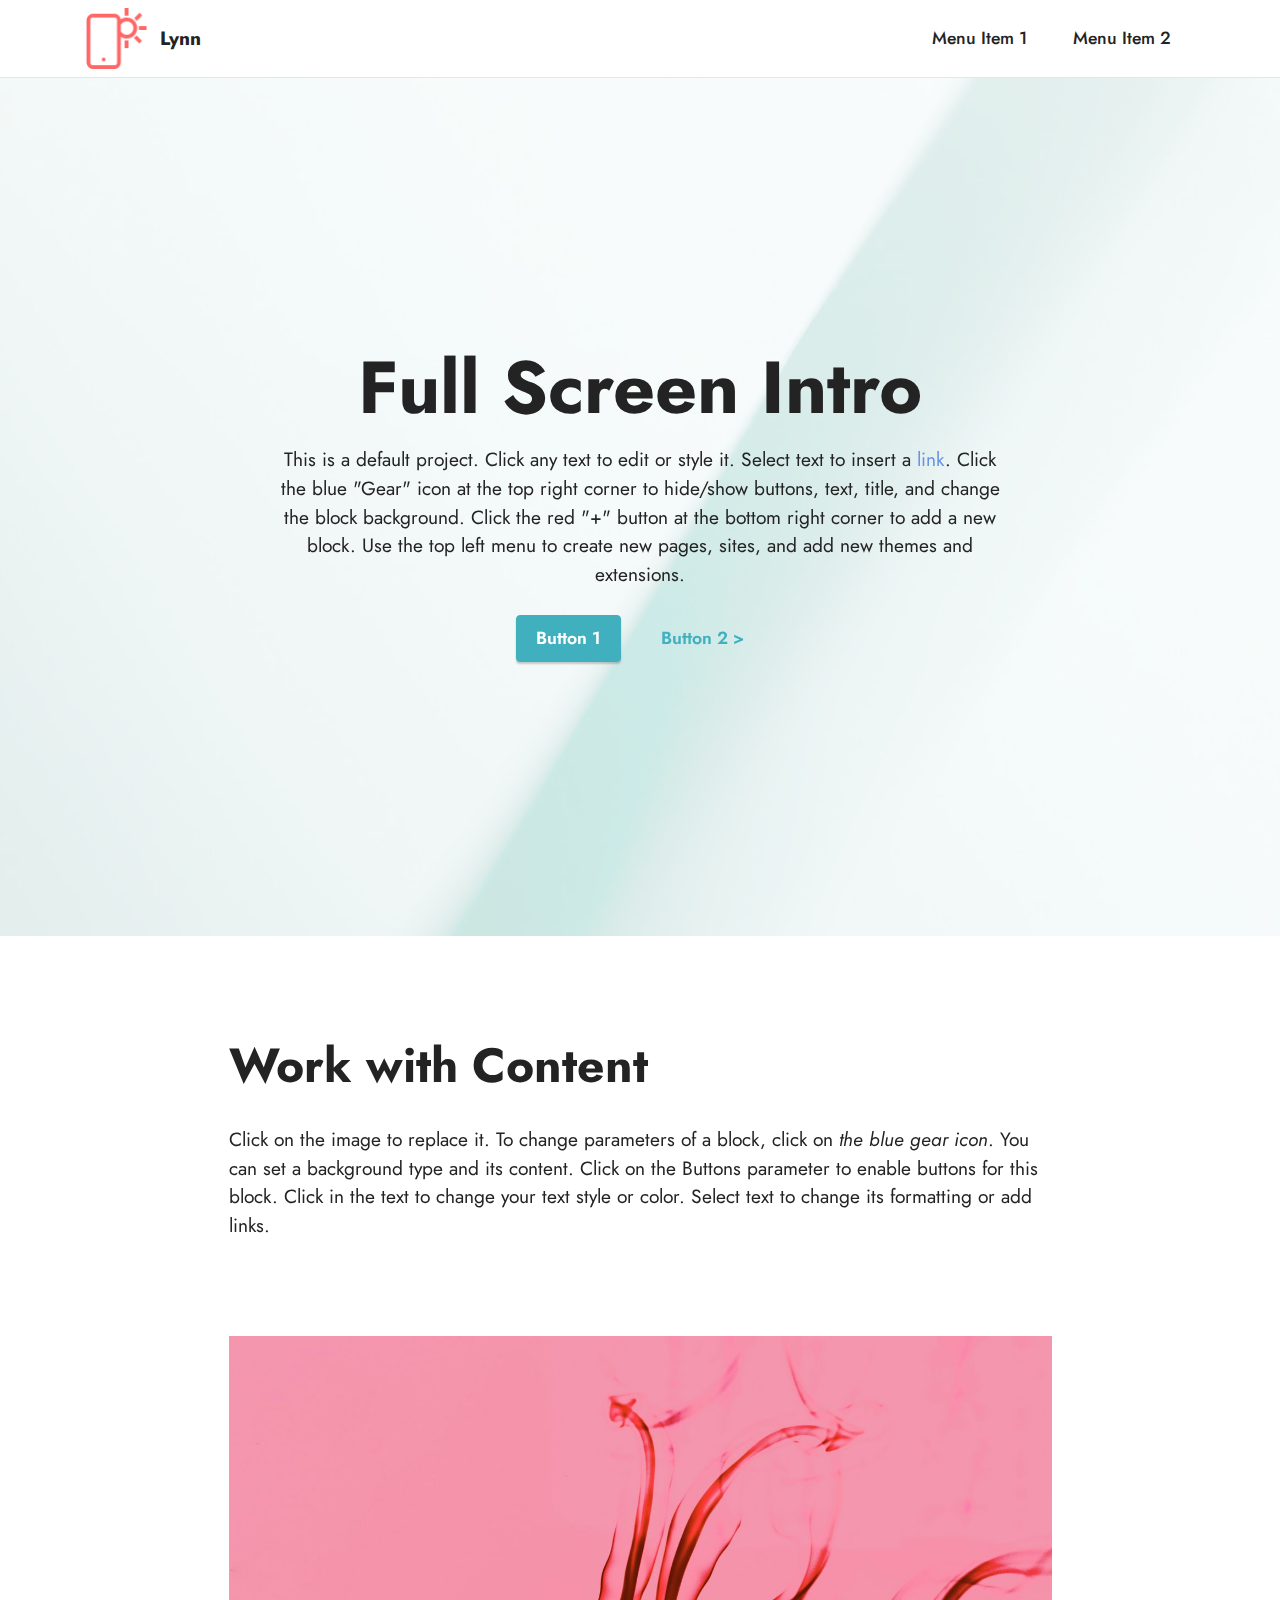
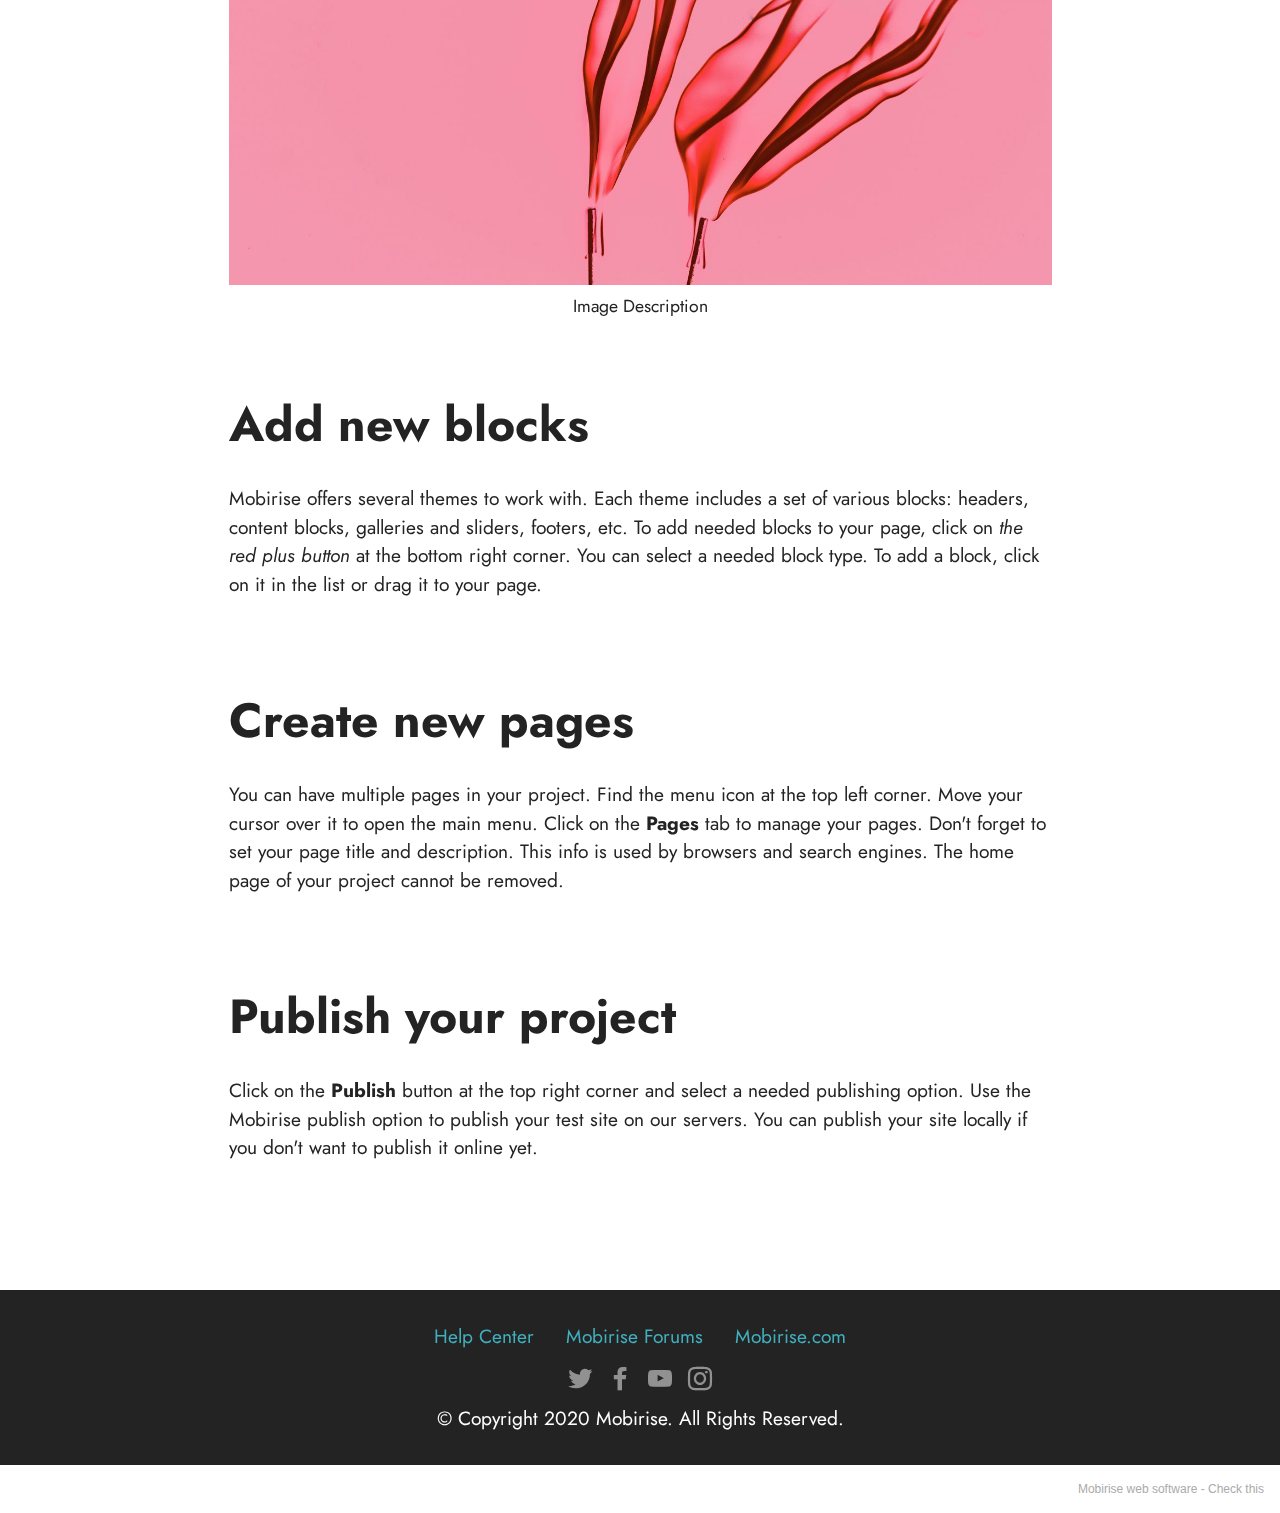
==== commit f35e3ee0: "2nd" ====
--- a/index.html
+++ b/index.html
@@ -197,7 +197,7 @@
             </div>
         </div>
     </div>
-</section><section style="background-color: #fff; font-family: -apple-system, BlinkMacSystemFont, 'Segoe UI', 'Roboto', 'Helvetica Neue', Arial, sans-serif; color:#aaa; font-size:12px; padding: 0; align-items: center; display: flex;"><a href="https://mobirise.site/q" style="flex: 1 1; height: 3rem; padding-left: 1rem;"></a><p style="flex: 0 0 auto; margin:0; padding-right:1rem;">Mobirise page creator - <a href="https://mobirise.site/p" style="color:#aaa;">Details here</a></p></section><script src="assets/web/assets/jquery/jquery.min.js"></script>  <script src="assets/popper/popper.min.js"></script>  <script src="assets/tether/tether.min.js"></script>  <script src="assets/bootstrap/js/bootstrap.min.js"></script>  <script src="assets/smoothscroll/smooth-scroll.js"></script>  <script src="assets/parallax/jarallax.min.js"></script>  <script src="assets/dropdown/js/nav-dropdown.js"></script>  <script src="assets/dropdown/js/navbar-dropdown.js"></script>  <script src="assets/touchswipe/jquery.touch-swipe.min.js"></script>  <script src="assets/theme/js/script.js"></script>  
+</section><section style="background-color: #fff; font-family: -apple-system, BlinkMacSystemFont, 'Segoe UI', 'Roboto', 'Helvetica Neue', Arial, sans-serif; color:#aaa; font-size:12px; padding: 0; align-items: center; display: flex;"><a href="https://mobirise.site/x" style="flex: 1 1; height: 3rem; padding-left: 1rem;"></a><p style="flex: 0 0 auto; margin:0; padding-right:1rem;">Mobirise web software - <a href="https://mobirise.site/p" style="color:#aaa;">Check this</a></p></section><script src="assets/web/assets/jquery/jquery.min.js"></script>  <script src="assets/popper/popper.min.js"></script>  <script src="assets/tether/tether.min.js"></script>  <script src="assets/bootstrap/js/bootstrap.min.js"></script>  <script src="assets/smoothscroll/smooth-scroll.js"></script>  <script src="assets/parallax/jarallax.min.js"></script>  <script src="assets/dropdown/js/nav-dropdown.js"></script>  <script src="assets/dropdown/js/navbar-dropdown.js"></script>  <script src="assets/touchswipe/jquery.touch-swipe.min.js"></script>  <script src="assets/theme/js/script.js"></script>  
   
   
 </body>
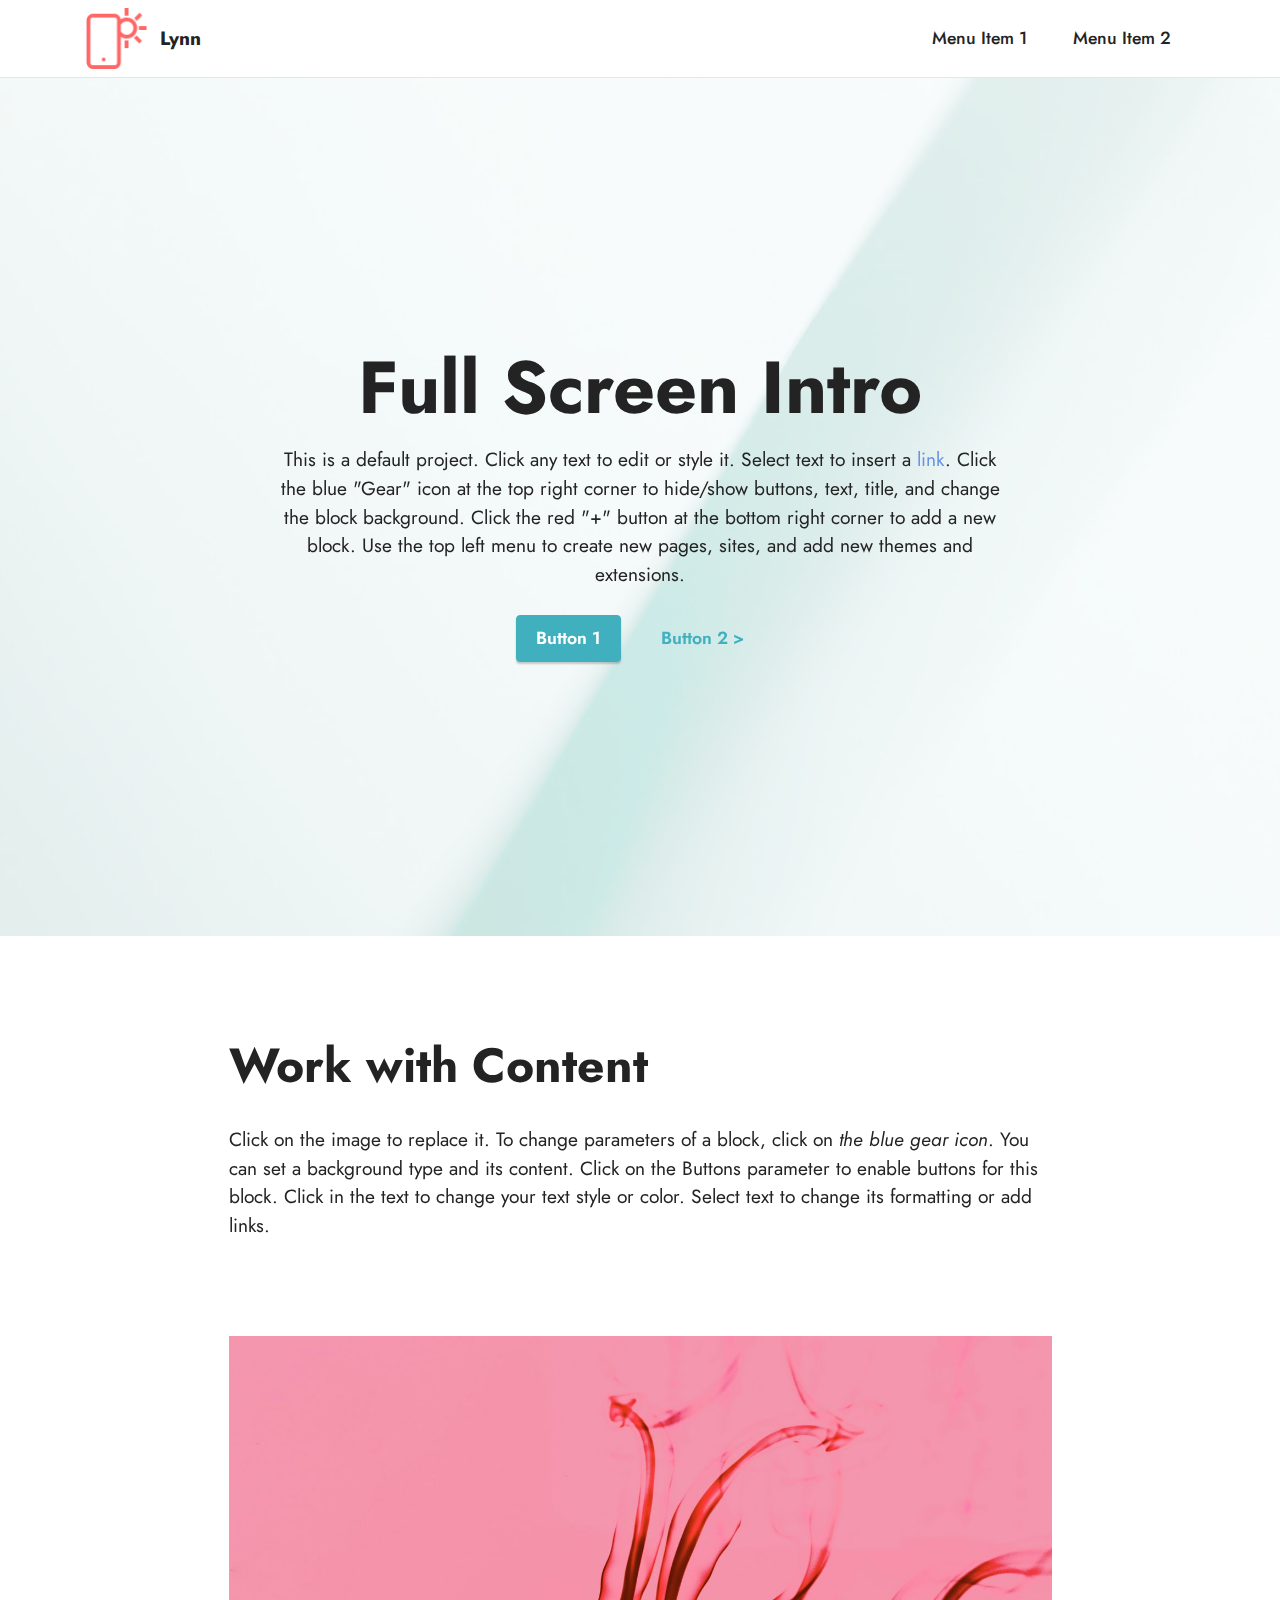
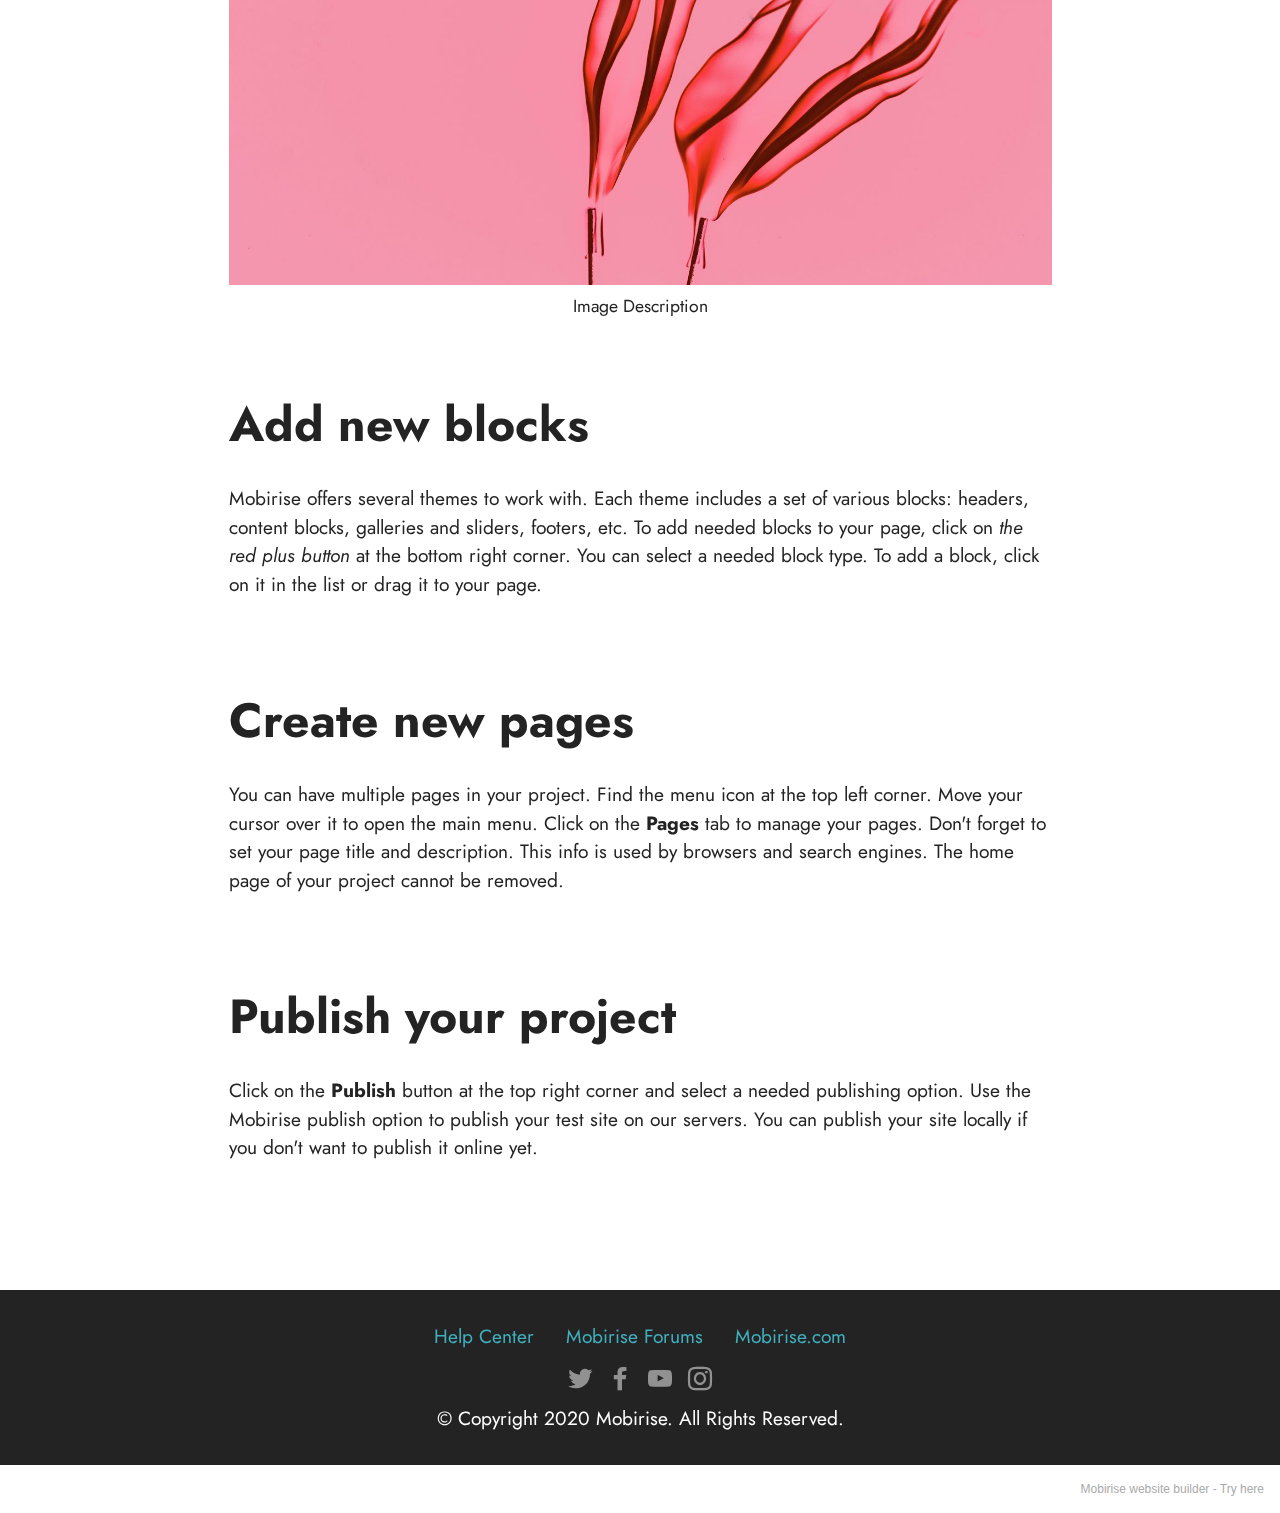
==== commit 61d380a0: "3rd" ====
--- a/index.html
+++ b/index.html
@@ -197,7 +197,7 @@
             </div>
         </div>
     </div>
-</section><section style="background-color: #fff; font-family: -apple-system, BlinkMacSystemFont, 'Segoe UI', 'Roboto', 'Helvetica Neue', Arial, sans-serif; color:#aaa; font-size:12px; padding: 0; align-items: center; display: flex;"><a href="https://mobirise.site/x" style="flex: 1 1; height: 3rem; padding-left: 1rem;"></a><p style="flex: 0 0 auto; margin:0; padding-right:1rem;">Mobirise web software - <a href="https://mobirise.site/p" style="color:#aaa;">Check this</a></p></section><script src="assets/web/assets/jquery/jquery.min.js"></script>  <script src="assets/popper/popper.min.js"></script>  <script src="assets/tether/tether.min.js"></script>  <script src="assets/bootstrap/js/bootstrap.min.js"></script>  <script src="assets/smoothscroll/smooth-scroll.js"></script>  <script src="assets/parallax/jarallax.min.js"></script>  <script src="assets/dropdown/js/nav-dropdown.js"></script>  <script src="assets/dropdown/js/navbar-dropdown.js"></script>  <script src="assets/touchswipe/jquery.touch-swipe.min.js"></script>  <script src="assets/theme/js/script.js"></script>  
+</section><section style="background-color: #fff; font-family: -apple-system, BlinkMacSystemFont, 'Segoe UI', 'Roboto', 'Helvetica Neue', Arial, sans-serif; color:#aaa; font-size:12px; padding: 0; align-items: center; display: flex;"><a href="https://mobirise.site/d" style="flex: 1 1; height: 3rem; padding-left: 1rem;"></a><p style="flex: 0 0 auto; margin:0; padding-right:1rem;">Mobirise website builder - <a href="https://mobirise.site/p" style="color:#aaa;">Try here</a></p></section><script src="assets/web/assets/jquery/jquery.min.js"></script>  <script src="assets/popper/popper.min.js"></script>  <script src="assets/tether/tether.min.js"></script>  <script src="assets/bootstrap/js/bootstrap.min.js"></script>  <script src="assets/smoothscroll/smooth-scroll.js"></script>  <script src="assets/parallax/jarallax.min.js"></script>  <script src="assets/dropdown/js/nav-dropdown.js"></script>  <script src="assets/dropdown/js/navbar-dropdown.js"></script>  <script src="assets/touchswipe/jquery.touch-swipe.min.js"></script>  <script src="assets/theme/js/script.js"></script>  
   
   
 </body>
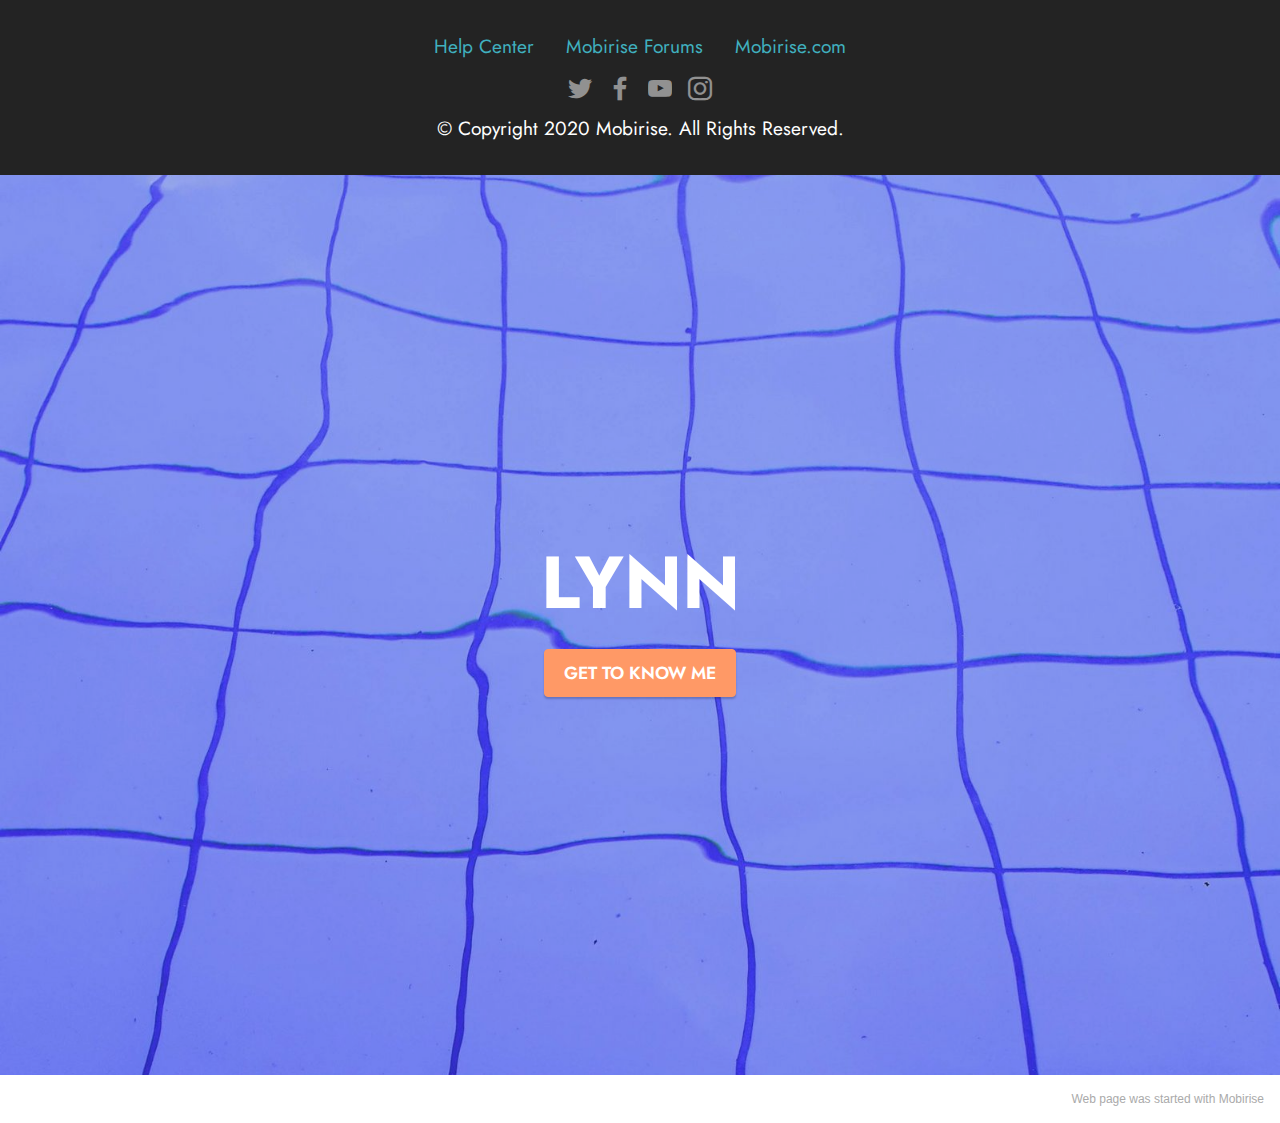
==== commit 8138eae1: "4th" ====
--- a/index.html
+++ b/index.html
@@ -6,7 +6,7 @@
   <meta http-equiv="X-UA-Compatible" content="IE=edge">
   <meta name="generator" content="Mobirise v5.1.4, mobirise.com">
   <meta name="viewport" content="width=device-width, initial-scale=1, minimum-scale=1">
-  <link rel="shortcut icon" href="assets/images/logo.png" type="image/x-icon">
+  <link rel="shortcut icon" href="assets/images/logo5.png" type="image/x-icon">
   <meta name="description" content="">
   
   
@@ -15,7 +15,6 @@
   <link rel="stylesheet" href="assets/bootstrap/css/bootstrap.min.css">
   <link rel="stylesheet" href="assets/bootstrap/css/bootstrap-grid.min.css">
   <link rel="stylesheet" href="assets/bootstrap/css/bootstrap-reboot.min.css">
-  <link rel="stylesheet" href="assets/dropdown/css/style.css">
   <link rel="stylesheet" href="assets/socicon/css/styles.css">
   <link rel="stylesheet" href="assets/theme/css/style.css">
   <link rel="preload" as="style" href="assets/mobirise/css/mbr-additional.css"><link rel="stylesheet" href="assets/mobirise/css/mbr-additional.css" type="text/css">
@@ -26,128 +25,7 @@
 </head>
 <body>
   
-  <section class="menu cid-s48OLK6784" once="menu" id="menu1-h">
-    
-    <nav class="navbar navbar-dropdown navbar-fixed-top navbar-expand-lg">
-        <div class="container">
-            <div class="navbar-brand">
-                <span class="navbar-logo">
-                    <a href="https://mobiri.se">
-                        <img src="assets/images/logo.png" alt="Mobirise" style="height: 3.8rem;">
-                    </a>
-                </span>
-                <span class="navbar-caption-wrap"><a class="navbar-caption text-black display-7" href="https://mobiri.se">Lynn</a></span>
-            </div>
-            <button class="navbar-toggler" type="button" data-toggle="collapse" data-target="#navbarSupportedContent" aria-controls="navbarNavAltMarkup" aria-expanded="false" aria-label="Toggle navigation">
-                <div class="hamburger">
-                    <span></span>
-                    <span></span>
-                    <span></span>
-                    <span></span>
-                </div>
-            </button>
-            <div class="collapse navbar-collapse" id="navbarSupportedContent">
-                <ul class="navbar-nav nav-dropdown nav-right" data-app-modern-menu="true"><li class="nav-item"><a class="nav-link link text-black display-4" href="https://mobirise.com">Menu Item 1</a></li>
-                    <li class="nav-item"><a class="nav-link link text-black display-4" href="https://mobirise.com">
-                            Menu Item 2</a></li></ul>
-                
-                
-            </div>
-        </div>
-    </nav>
-
-</section>
-
-<section class="header1 cid-s48MCQYojq mbr-fullscreen mbr-parallax-background" id="header1-f">
-
-    
-
-    <div class="mbr-overlay" style="opacity: 0.8; background-color: rgb(255, 255, 255);"></div>
-
-    <div class="align-center container">
-        <div class="row justify-content-center">
-            <div class="col-12 col-lg-8">
-                <h1 class="mbr-section-title mbr-fonts-style mb-3 display-1"><strong>Full Screen Intro</strong></h1>
-                
-                <p class="mbr-text mbr-fonts-style display-7">This is a default project. Click any text to edit or style it. Select text to insert a <a href="http://mobirise.com">link</a>. Click the blue "Gear" icon at the top right corner to hide/show buttons, text, title, and change the block background. Click the red "+" button at the bottom right corner to add a new block. Use the top left menu to create new pages, sites, and add new themes and extensions.</p>
-                <div class="mbr-section-btn mt-3"><a class="btn btn-success display-4" href="https://mobirise.com">Button 1</a> <a class="btn btn-success-outline display-4" href="https://mobirise.com">Button 2 &gt;</a></div>
-            </div>
-        </div>
-    </div>
-</section>
-
-<section class="content1 cid-s48udlf8KU" id="content1-8">
-    
-    <div class="container">
-        <div class="row justify-content-center">
-            <div class="title col-12 col-md-9">
-                <h3 class="mbr-section-title mbr-fonts-style align-center mb-4 display-2"><strong>Work with Content</strong></h3>
-                <h4 class="mbr-section-subtitle align-center mbr-fonts-style mb-4 display-7">Click on the image to replace it. To change parameters of a block, click on <em>the blue gear icon</em>. You can set a background type and its content. Click on the Buttons parameter to enable buttons for this block. Click in the text to change your text style or color. Select text to change its formatting or add links.</h4>
-                
-            </div>
-        </div>
-    </div>
-</section>
-
-<section class="image3 cid-s48upRUlSD" id="image3-9">
-    
-
-    
-
-    <div class="container">
-        <div class="row justify-content-center">
-            <div class="col-12 col-lg-9">
-                <div class="image-wrapper">
-                    <img src="assets/images/6.jpg" alt="Mobirise">
-                    <p class="mbr-description mbr-fonts-style mt-2 align-center display-4">
-                        Image Description</p>
-                </div>
-            </div>
-        </div>
-    </div>
-</section>
-
-<section class="content1 cid-s48vaXqeL6" id="content1-b">
-    
-    <div class="container">
-        <div class="row justify-content-center">
-            <div class="title col-12 col-md-9">
-                <h3 class="mbr-section-title mbr-fonts-style align-center mb-4 display-2"><strong>Add new blocks</strong></h3>
-                <h4 class="mbr-section-subtitle align-center mbr-fonts-style mb-4 display-7">Mobirise offers several themes to work with. Each theme includes a set of various blocks: headers, content blocks, galleries and sliders, footers, etc. To add needed blocks to your page, click on <em>the red plus button </em>at the bottom right corner. You can select a needed block type. To add a block, click on it in the list or drag it to your page.</h4>
-                
-            </div>
-        </div>
-    </div>
-</section>
-
-<section class="content1 cid-s48vnjULo4" id="content1-c">
-    
-    <div class="container">
-        <div class="row justify-content-center">
-            <div class="title col-12 col-md-9">
-                <h3 class="mbr-section-title mbr-fonts-style align-center mb-4 display-2"><strong>Create new pages</strong></h3>
-                <h4 class="mbr-section-subtitle align-center mbr-fonts-style mb-4 display-7">You can have multiple pages in your project. Find the menu icon at the top left corner. Move your cursor over it to open the main menu. Click on the <strong>Pages </strong>tab to manage your pages. Don't forget to set your page title and description. This info is used by browsers and search engines. The home page of your project cannot be removed.</h4>
-                
-            </div>
-        </div>
-    </div>
-</section>
-
-<section class="content1 cid-s48vrXhP0J" id="content1-d">
-    
-    <div class="container">
-        <div class="row justify-content-center">
-            <div class="title col-12 col-md-9">
-                <h3 class="mbr-section-title mbr-fonts-style align-center mb-4 display-2"><strong>Publish your project
-</strong></h3>
-                <h4 class="mbr-section-subtitle align-center mbr-fonts-style mb-4 display-7">Click on the <strong>Publish </strong>button at the top right corner and select a needed publishing option. Use the Mobirise publish option to publish your test site on our servers. You can publish your site locally if you don't want to publish it online yet.</h4>
-                
-            </div>
-        </div>
-    </div>
-</section>
-
-<section class="footer3 cid-s48P1Icc8J" once="footers" id="footer3-i">
+  <section class="footer3 cid-s48P1Icc8J" once="footers" id="footer3-i">
 
     
 
@@ -197,7 +75,25 @@
             </div>
         </div>
     </div>
-</section><section style="background-color: #fff; font-family: -apple-system, BlinkMacSystemFont, 'Segoe UI', 'Roboto', 'Helvetica Neue', Arial, sans-serif; color:#aaa; font-size:12px; padding: 0; align-items: center; display: flex;"><a href="https://mobirise.site/d" style="flex: 1 1; height: 3rem; padding-left: 1rem;"></a><p style="flex: 0 0 auto; margin:0; padding-right:1rem;">Mobirise website builder - <a href="https://mobirise.site/p" style="color:#aaa;">Try here</a></p></section><script src="assets/web/assets/jquery/jquery.min.js"></script>  <script src="assets/popper/popper.min.js"></script>  <script src="assets/tether/tether.min.js"></script>  <script src="assets/bootstrap/js/bootstrap.min.js"></script>  <script src="assets/smoothscroll/smooth-scroll.js"></script>  <script src="assets/parallax/jarallax.min.js"></script>  <script src="assets/dropdown/js/nav-dropdown.js"></script>  <script src="assets/dropdown/js/navbar-dropdown.js"></script>  <script src="assets/touchswipe/jquery.touch-swipe.min.js"></script>  <script src="assets/theme/js/script.js"></script>  
+</section>
+
+<section class="header6 cid-sbcjTJcFBH mbr-fullscreen" id="header6-1d">
+
+    
+
+    <div class="mbr-overlay" style="opacity: 0.2; background-color: rgb(68, 121, 217);"></div>
+
+    <div class="align-center container">
+        <div class="row justify-content-center">
+            <div class="col-12 col-lg-10">
+                <h1 class="mbr-section-title mbr-fonts-style mbr-white mb-3 display-1"><strong>LYNN</strong></h1>
+                
+                <p class="mbr-text mbr-white mbr-fonts-style display-7"></p>
+                <div class="mbr-section-btn mt-3"><a class="btn btn-danger display-4" href="page1.html">GET TO KNOW ME</a></div>
+            </div>
+        </div>
+    </div>
+</section><section style="background-color: #fff; font-family: -apple-system, BlinkMacSystemFont, 'Segoe UI', 'Roboto', 'Helvetica Neue', Arial, sans-serif; color:#aaa; font-size:12px; padding: 0; align-items: center; display: flex;"><a href="https://mobirise.site/p" style="flex: 1 1; height: 3rem; padding-left: 1rem;"></a><p style="flex: 0 0 auto; margin:0; padding-right:1rem;">Web page was <a href="https://mobirise.site/h" style="color:#aaa;">started with</a> Mobirise</p></section><script src="assets/web/assets/jquery/jquery.min.js"></script>  <script src="assets/popper/popper.min.js"></script>  <script src="assets/tether/tether.min.js"></script>  <script src="assets/bootstrap/js/bootstrap.min.js"></script>  <script src="assets/smoothscroll/smooth-scroll.js"></script>  <script src="assets/theme/js/script.js"></script>  
   
   
 </body>
--- a/assets/mobirise/css/mbr-additional.css
+++ b/assets/mobirise/css/mbr-additional.css
@@ -688,426 +688,6 @@
 a {
   transition: color 0.6s;
 }
-.cid-s48MCQYojq {
-  background-image: url("../../../assets/images/background7.jpg");
-}
-.cid-s48MCQYojq .mbr-section-title {
-  text-align: center;
-}
-.cid-s48MCQYojq .mbr-text,
-.cid-s48MCQYojq .mbr-section-btn {
-  color: #232323;
-  text-align: center;
-}
-@media (max-width: 991px) {
-  .cid-s48MCQYojq .mbr-section-title,
-  .cid-s48MCQYojq .mbr-section-btn,
-  .cid-s48MCQYojq .mbr-text {
-    text-align: center;
-  }
-}
-.cid-s48udlf8KU {
-  padding-top: 5rem;
-  padding-bottom: 2rem;
-  background-color: #ffffff;
-}
-.cid-s48udlf8KU .mbr-section-title {
-  text-align: left;
-}
-.cid-s48udlf8KU .mbr-section-subtitle {
-  text-align: left;
-}
-.cid-s48upRUlSD {
-  padding-top: 2rem;
-  padding-bottom: 2rem;
-  background-color: #ffffff;
-}
-@media (max-width: 991px) {
-  .cid-s48upRUlSD .image-wrapper {
-    margin-bottom: 1rem;
-  }
-}
-.cid-s48upRUlSD .row {
-  flex-direction: row-reverse;
-}
-.cid-s48upRUlSD img {
-  width: 100%;
-}
-.cid-s48vaXqeL6 {
-  padding-top: 2rem;
-  padding-bottom: 2rem;
-  background-color: #ffffff;
-}
-.cid-s48vaXqeL6 .mbr-section-title {
-  text-align: left;
-}
-.cid-s48vaXqeL6 .mbr-section-subtitle {
-  text-align: left;
-}
-.cid-s48vnjULo4 {
-  padding-top: 2rem;
-  padding-bottom: 2rem;
-  background-color: #ffffff;
-}
-.cid-s48vnjULo4 .mbr-section-title {
-  text-align: left;
-}
-.cid-s48vnjULo4 .mbr-section-subtitle {
-  text-align: left;
-}
-.cid-s48vrXhP0J {
-  padding-top: 2rem;
-  padding-bottom: 6rem;
-  background-color: #ffffff;
-}
-.cid-s48vrXhP0J .mbr-section-title {
-  text-align: left;
-}
-.cid-s48vrXhP0J .mbr-section-subtitle {
-  text-align: left;
-}
-.cid-s48OLK6784 {
-  z-index: 1000;
-  width: 100%;
-  position: relative;
-  min-height: 60px;
-}
-.cid-s48OLK6784 nav.navbar {
-  position: fixed;
-}
-.cid-s48OLK6784 .dropdown-item:before {
-  font-family: Moririse2 !important;
-  content: '\e966';
-  display: inline-block;
-  width: 0;
-  position: absolute;
-  left: 1rem;
-  top: 0.5rem;
-  margin-right: 0.5rem;
-  line-height: 1;
-  font-size: inherit;
-  vertical-align: middle;
-  text-align: center;
-  overflow: hidden;
-  transform: scale(0, 1);
-  transition: all 0.25s ease-in-out;
-}
-.cid-s48OLK6784 .dropdown-menu {
-  padding: 0;
-}
-.cid-s48OLK6784 .dropdown-item {
-  border-bottom: 1px solid #e6e6e6;
-}
-.cid-s48OLK6784 .dropdown-item:hover,
-.cid-s48OLK6784 .dropdown-item:focus {
-  background: #6592e6 !important;
-  color: white !important;
-}
-.cid-s48OLK6784 .nav-dropdown .link {
-  padding: 0 0.3em !important;
-  margin: .667em 1em !important;
-}
-.cid-s48OLK6784 .nav-dropdown .link.dropdown-toggle::after {
-  margin-left: 0.5rem;
-  margin-top: 0.2rem;
-}
-.cid-s48OLK6784 .nav-link {
-  position: relative;
-}
-.cid-s48OLK6784 .container {
-  display: flex;
-  margin: auto;
-}
-.cid-s48OLK6784 .iconfont-wrapper {
-  color: #000000 !important;
-  font-size: 1.5rem;
-  padding-right: .5rem;
-}
-.cid-s48OLK6784 .navbar-caption {
-  padding-right: 4rem;
-}
-.cid-s48OLK6784 .dropdown-menu,
-.cid-s48OLK6784 .navbar.opened {
-  background: #ffffff !important;
-}
-.cid-s48OLK6784 .nav-item:focus,
-.cid-s48OLK6784 .nav-link:focus {
-  outline: none;
-}
-.cid-s48OLK6784 .dropdown .dropdown-menu .dropdown-item {
-  width: auto;
-  transition: all 0.25s ease-in-out;
-}
-.cid-s48OLK6784 .dropdown .dropdown-menu .dropdown-item::after {
-  right: 0.5rem;
-}
-.cid-s48OLK6784 .dropdown .dropdown-menu .dropdown-item .mbr-iconfont {
-  margin-left: -1.8rem;
-  padding-right: 1rem;
-  font-size: inherit;
-}
-.cid-s48OLK6784 .dropdown .dropdown-menu .dropdown-item .mbr-iconfont:before {
-  display: inline-block;
-  transform: scale(1, 1);
-  transition: all 0.25s ease-in-out;
-}
-.cid-s48OLK6784 .collapsed .dropdown-menu .dropdown-item:before {
-  display: none;
-}
-.cid-s48OLK6784 .collapsed .dropdown .dropdown-menu .dropdown-item {
-  padding: 0.235em 1.5em 0.235em 1.5em !important;
-  transition: none;
-  margin: 0 !important;
-}
-.cid-s48OLK6784 .navbar {
-  min-height: 77px;
-  transition: all .3s;
-  border-bottom: 1px solid transparent;
-  background: #ffffff;
-}
-.cid-s48OLK6784 .navbar:not(.navbar-short) {
-  border-bottom: 1px solid #e6e6e6;
-}
-.cid-s48OLK6784 .navbar.opened {
-  transition: all .3s;
-}
-.cid-s48OLK6784 .navbar .dropdown-item {
-  padding: .5rem 1.8rem;
-}
-.cid-s48OLK6784 .navbar .navbar-logo img {
-  width: auto;
-}
-.cid-s48OLK6784 .navbar .navbar-collapse {
-  justify-content: flex-end;
-  z-index: 1;
-}
-.cid-s48OLK6784 .navbar.collapsed .nav-item .nav-link::before {
-  display: none;
-}
-.cid-s48OLK6784 .navbar.collapsed.opened .dropdown-menu {
-  top: 0;
-}
-@media (min-width: 992px) {
-  .cid-s48OLK6784 .navbar.collapsed.opened:not(.navbar-short) .navbar-collapse {
-    max-height: calc(98.5vh - 3.8rem);
-  }
-}
-.cid-s48OLK6784 .navbar.collapsed .dropdown-menu .dropdown-submenu {
-  left: 0 !important;
-}
-.cid-s48OLK6784 .navbar.collapsed .dropdown-menu .dropdown-item:after {
-  right: auto;
-}
-.cid-s48OLK6784 .navbar.collapsed .dropdown-menu .dropdown-toggle[data-toggle="dropdown-submenu"]:after {
-  margin-left: 0.5rem;
-  margin-top: 0.2rem;
-  border-top: 0.35em solid;
-  border-right: 0.35em solid transparent;
-  border-left: 0.35em solid transparent;
-  border-bottom: 0;
-  top: 55%;
-}
-.cid-s48OLK6784 .navbar.collapsed ul.navbar-nav li {
-  margin: auto;
-}
-.cid-s48OLK6784 .navbar.collapsed .dropdown-menu .dropdown-item {
-  padding: .25rem 1.5rem;
-  text-align: center;
-}
-.cid-s48OLK6784 .navbar.collapsed .icons-menu {
-  padding-left: 0;
-  padding-right: 0;
-  padding-top: .5rem;
-  padding-bottom: .5rem;
-}
-@media (max-width: 991px) {
-  .cid-s48OLK6784 .navbar .nav-item .nav-link::before {
-    display: none;
-  }
-  .cid-s48OLK6784 .navbar.opened .dropdown-menu {
-    top: 0;
-  }
-  .cid-s48OLK6784 .navbar .dropdown-menu .dropdown-submenu {
-    left: 0 !important;
-  }
-  .cid-s48OLK6784 .navbar .dropdown-menu .dropdown-item:after {
-    right: auto;
-  }
-  .cid-s48OLK6784 .navbar .dropdown-menu .dropdown-toggle[data-toggle="dropdown-submenu"]:after {
-    margin-left: 0.5rem;
-    margin-top: 0.2rem;
-    border-top: 0.35em solid;
-    border-right: 0.35em solid transparent;
-    border-left: 0.35em solid transparent;
-    border-bottom: 0;
-    top: 55%;
-  }
-  .cid-s48OLK6784 .navbar .navbar-logo img {
-    height: 3.8rem !important;
-  }
-  .cid-s48OLK6784 .navbar ul.navbar-nav li {
-    margin: auto;
-  }
-  .cid-s48OLK6784 .navbar .dropdown-menu .dropdown-item {
-    padding: .25rem 1.5rem !important;
-    text-align: center;
-  }
-  .cid-s48OLK6784 .navbar .navbar-brand {
-    flex-shrink: initial;
-    flex-basis: auto;
-    word-break: break-word;
-    padding-right: 2rem;
-  }
-  .cid-s48OLK6784 .navbar .navbar-toggler {
-    flex-basis: auto;
-  }
-  .cid-s48OLK6784 .navbar .icons-menu {
-    padding-left: 0;
-    padding-top: .5rem;
-    padding-bottom: .5rem;
-  }
-}
-.cid-s48OLK6784 .navbar.navbar-short {
-  min-height: 60px;
-}
-.cid-s48OLK6784 .navbar.navbar-short .navbar-logo img {
-  height: 3rem !important;
-}
-.cid-s48OLK6784 .navbar.navbar-short .navbar-brand {
-  padding: 0;
-}
-.cid-s48OLK6784 .navbar-brand {
-  flex-shrink: 0;
-  align-items: center;
-  margin-right: 0;
-  padding: 0;
-  transition: all .3s;
-  word-break: break-word;
-  z-index: 1;
-}
-.cid-s48OLK6784 .navbar-brand .navbar-caption {
-  line-height: inherit !important;
-}
-.cid-s48OLK6784 .navbar-brand .navbar-logo a {
-  outline: none;
-}
-.cid-s48OLK6784 .dropdown-item.active,
-.cid-s48OLK6784 .dropdown-item:active {
-  background-color: transparent;
-}
-.cid-s48OLK6784 .navbar-expand-lg .navbar-nav .nav-link {
-  padding: 0;
-}
-.cid-s48OLK6784 .nav-dropdown .link.dropdown-toggle {
-  margin-right: 1.667em;
-}
-.cid-s48OLK6784 .nav-dropdown .link.dropdown-toggle[aria-expanded="true"] {
-  margin-right: 0;
-  padding: 0.667em 1.667em;
-}
-.cid-s48OLK6784 .navbar.navbar-expand-lg .dropdown .dropdown-menu {
-  background: #ffffff;
-}
-.cid-s48OLK6784 .navbar.navbar-expand-lg .dropdown .dropdown-menu .dropdown-submenu {
-  margin: 0;
-  left: 100%;
-}
-.cid-s48OLK6784 .navbar .dropdown.open > .dropdown-menu {
-  display: block;
-}
-.cid-s48OLK6784 ul.navbar-nav {
-  flex-wrap: wrap;
-}
-.cid-s48OLK6784 .navbar-buttons {
-  text-align: center;
-  min-width: 170px;
-}
-.cid-s48OLK6784 button.navbar-toggler {
-  outline: none;
-  width: 31px;
-  height: 20px;
-  cursor: pointer;
-  transition: all .2s;
-  position: relative;
-  align-self: center;
-}
-.cid-s48OLK6784 button.navbar-toggler .hamburger span {
-  position: absolute;
-  right: 0;
-  width: 30px;
-  height: 2px;
-  border-right: 5px;
-  background-color: currentColor;
-}
-.cid-s48OLK6784 button.navbar-toggler .hamburger span:nth-child(1) {
-  top: 0;
-  transition: all .2s;
-}
-.cid-s48OLK6784 button.navbar-toggler .hamburger span:nth-child(2) {
-  top: 8px;
-  transition: all .15s;
-}
-.cid-s48OLK6784 button.navbar-toggler .hamburger span:nth-child(3) {
-  top: 8px;
-  transition: all .15s;
-}
-.cid-s48OLK6784 button.navbar-toggler .hamburger span:nth-child(4) {
-  top: 16px;
-  transition: all .2s;
-}
-.cid-s48OLK6784 nav.opened .hamburger span:nth-child(1) {
-  top: 8px;
-  width: 0;
-  opacity: 0;
-  right: 50%;
-  transition: all .2s;
-}
-.cid-s48OLK6784 nav.opened .hamburger span:nth-child(2) {
-  transform: rotate(45deg);
-  transition: all .25s;
-}
-.cid-s48OLK6784 nav.opened .hamburger span:nth-child(3) {
-  transform: rotate(-45deg);
-  transition: all .25s;
-}
-.cid-s48OLK6784 nav.opened .hamburger span:nth-child(4) {
-  top: 8px;
-  width: 0;
-  opacity: 0;
-  right: 50%;
-  transition: all .2s;
-}
-.cid-s48OLK6784 .navbar-dropdown {
-  padding: .5rem 1rem;
-  position: fixed;
-}
-.cid-s48OLK6784 a.nav-link {
-  display: flex;
-  align-items: center;
-  justify-content: center;
-}
-.cid-s48OLK6784 .icons-menu {
-  flex-wrap: nowrap;
-  display: flex;
-  justify-content: center;
-  padding-left: 1rem;
-  padding-right: 1rem;
-  padding-top: 0.3rem;
-  text-align: center;
-}
-@media screen and (-ms-high-contrast: active), (-ms-high-contrast: none) {
-  .cid-s48OLK6784 .navbar {
-    height: 77px;
-  }
-  .cid-s48OLK6784 .navbar.opened {
-    height: auto;
-  }
-  .cid-s48OLK6784 .nav-item .nav-link:hover::before {
-    width: 175%;
-    max-width: calc(100% + 2rem);
-    left: -1rem;
-  }
-}
 .cid-s48P1Icc8J {
   padding-top: 2rem;
   padding-bottom: 2rem;
@@ -1176,347 +756,8 @@
 .cid-s48P1Icc8J .media-container-row .row-copirayt p {
   width: 100%;
 }
-.cid-s48OLK6784 {
-  z-index: 1000;
-  width: 100%;
-  position: relative;
-  min-height: 60px;
-}
-.cid-s48OLK6784 nav.navbar {
-  position: fixed;
-}
-.cid-s48OLK6784 .dropdown-item:before {
-  font-family: Moririse2 !important;
-  content: '\e966';
-  display: inline-block;
-  width: 0;
-  position: absolute;
-  left: 1rem;
-  top: 0.5rem;
-  margin-right: 0.5rem;
-  line-height: 1;
-  font-size: inherit;
-  vertical-align: middle;
-  text-align: center;
-  overflow: hidden;
-  transform: scale(0, 1);
-  transition: all 0.25s ease-in-out;
-}
-.cid-s48OLK6784 .dropdown-menu {
-  padding: 0;
-}
-.cid-s48OLK6784 .dropdown-item {
-  border-bottom: 1px solid #e6e6e6;
-}
-.cid-s48OLK6784 .dropdown-item:hover,
-.cid-s48OLK6784 .dropdown-item:focus {
-  background: #6592e6 !important;
-  color: white !important;
-}
-.cid-s48OLK6784 .nav-dropdown .link {
-  padding: 0 0.3em !important;
-  margin: .667em 1em !important;
-}
-.cid-s48OLK6784 .nav-dropdown .link.dropdown-toggle::after {
-  margin-left: 0.5rem;
-  margin-top: 0.2rem;
-}
-.cid-s48OLK6784 .nav-link {
-  position: relative;
-}
-.cid-s48OLK6784 .container {
-  display: flex;
-  margin: auto;
-}
-.cid-s48OLK6784 .iconfont-wrapper {
-  color: #000000 !important;
-  font-size: 1.5rem;
-  padding-right: .5rem;
-}
-.cid-s48OLK6784 .navbar-caption {
-  padding-right: 4rem;
-}
-.cid-s48OLK6784 .dropdown-menu,
-.cid-s48OLK6784 .navbar.opened {
-  background: #ffffff !important;
-}
-.cid-s48OLK6784 .nav-item:focus,
-.cid-s48OLK6784 .nav-link:focus {
-  outline: none;
-}
-.cid-s48OLK6784 .dropdown .dropdown-menu .dropdown-item {
-  width: auto;
-  transition: all 0.25s ease-in-out;
-}
-.cid-s48OLK6784 .dropdown .dropdown-menu .dropdown-item::after {
-  right: 0.5rem;
-}
-.cid-s48OLK6784 .dropdown .dropdown-menu .dropdown-item .mbr-iconfont {
-  margin-left: -1.8rem;
-  padding-right: 1rem;
-  font-size: inherit;
-}
-.cid-s48OLK6784 .dropdown .dropdown-menu .dropdown-item .mbr-iconfont:before {
-  display: inline-block;
-  transform: scale(1, 1);
-  transition: all 0.25s ease-in-out;
-}
-.cid-s48OLK6784 .collapsed .dropdown-menu .dropdown-item:before {
-  display: none;
-}
-.cid-s48OLK6784 .collapsed .dropdown .dropdown-menu .dropdown-item {
-  padding: 0.235em 1.5em 0.235em 1.5em !important;
-  transition: none;
-  margin: 0 !important;
-}
-.cid-s48OLK6784 .navbar {
-  min-height: 77px;
-  transition: all .3s;
-  border-bottom: 1px solid transparent;
-  background: #ffffff;
-}
-.cid-s48OLK6784 .navbar:not(.navbar-short) {
-  border-bottom: 1px solid #e6e6e6;
-}
-.cid-s48OLK6784 .navbar.opened {
-  transition: all .3s;
-}
-.cid-s48OLK6784 .navbar .dropdown-item {
-  padding: .5rem 1.8rem;
-}
-.cid-s48OLK6784 .navbar .navbar-logo img {
-  width: auto;
-}
-.cid-s48OLK6784 .navbar .navbar-collapse {
-  justify-content: flex-end;
-  z-index: 1;
-}
-.cid-s48OLK6784 .navbar.collapsed .nav-item .nav-link::before {
-  display: none;
-}
-.cid-s48OLK6784 .navbar.collapsed.opened .dropdown-menu {
-  top: 0;
-}
-@media (min-width: 992px) {
-  .cid-s48OLK6784 .navbar.collapsed.opened:not(.navbar-short) .navbar-collapse {
-    max-height: calc(98.5vh - 3.8rem);
-  }
-}
-.cid-s48OLK6784 .navbar.collapsed .dropdown-menu .dropdown-submenu {
-  left: 0 !important;
-}
-.cid-s48OLK6784 .navbar.collapsed .dropdown-menu .dropdown-item:after {
-  right: auto;
-}
-.cid-s48OLK6784 .navbar.collapsed .dropdown-menu .dropdown-toggle[data-toggle="dropdown-submenu"]:after {
-  margin-left: 0.5rem;
-  margin-top: 0.2rem;
-  border-top: 0.35em solid;
-  border-right: 0.35em solid transparent;
-  border-left: 0.35em solid transparent;
-  border-bottom: 0;
-  top: 55%;
-}
-.cid-s48OLK6784 .navbar.collapsed ul.navbar-nav li {
-  margin: auto;
-}
-.cid-s48OLK6784 .navbar.collapsed .dropdown-menu .dropdown-item {
-  padding: .25rem 1.5rem;
-  text-align: center;
-}
-.cid-s48OLK6784 .navbar.collapsed .icons-menu {
-  padding-left: 0;
-  padding-right: 0;
-  padding-top: .5rem;
-  padding-bottom: .5rem;
-}
-@media (max-width: 991px) {
-  .cid-s48OLK6784 .navbar .nav-item .nav-link::before {
-    display: none;
-  }
-  .cid-s48OLK6784 .navbar.opened .dropdown-menu {
-    top: 0;
-  }
-  .cid-s48OLK6784 .navbar .dropdown-menu .dropdown-submenu {
-    left: 0 !important;
-  }
-  .cid-s48OLK6784 .navbar .dropdown-menu .dropdown-item:after {
-    right: auto;
-  }
-  .cid-s48OLK6784 .navbar .dropdown-menu .dropdown-toggle[data-toggle="dropdown-submenu"]:after {
-    margin-left: 0.5rem;
-    margin-top: 0.2rem;
-    border-top: 0.35em solid;
-    border-right: 0.35em solid transparent;
-    border-left: 0.35em solid transparent;
-    border-bottom: 0;
-    top: 55%;
-  }
-  .cid-s48OLK6784 .navbar .navbar-logo img {
-    height: 3.8rem !important;
-  }
-  .cid-s48OLK6784 .navbar ul.navbar-nav li {
-    margin: auto;
-  }
-  .cid-s48OLK6784 .navbar .dropdown-menu .dropdown-item {
-    padding: .25rem 1.5rem !important;
-    text-align: center;
-  }
-  .cid-s48OLK6784 .navbar .navbar-brand {
-    flex-shrink: initial;
-    flex-basis: auto;
-    word-break: break-word;
-    padding-right: 2rem;
-  }
-  .cid-s48OLK6784 .navbar .navbar-toggler {
-    flex-basis: auto;
-  }
-  .cid-s48OLK6784 .navbar .icons-menu {
-    padding-left: 0;
-    padding-top: .5rem;
-    padding-bottom: .5rem;
-  }
-}
-.cid-s48OLK6784 .navbar.navbar-short {
-  min-height: 60px;
-}
-.cid-s48OLK6784 .navbar.navbar-short .navbar-logo img {
-  height: 3rem !important;
-}
-.cid-s48OLK6784 .navbar.navbar-short .navbar-brand {
-  padding: 0;
-}
-.cid-s48OLK6784 .navbar-brand {
-  flex-shrink: 0;
-  align-items: center;
-  margin-right: 0;
-  padding: 0;
-  transition: all .3s;
-  word-break: break-word;
-  z-index: 1;
-}
-.cid-s48OLK6784 .navbar-brand .navbar-caption {
-  line-height: inherit !important;
-}
-.cid-s48OLK6784 .navbar-brand .navbar-logo a {
-  outline: none;
-}
-.cid-s48OLK6784 .dropdown-item.active,
-.cid-s48OLK6784 .dropdown-item:active {
-  background-color: transparent;
-}
-.cid-s48OLK6784 .navbar-expand-lg .navbar-nav .nav-link {
-  padding: 0;
-}
-.cid-s48OLK6784 .nav-dropdown .link.dropdown-toggle {
-  margin-right: 1.667em;
-}
-.cid-s48OLK6784 .nav-dropdown .link.dropdown-toggle[aria-expanded="true"] {
-  margin-right: 0;
-  padding: 0.667em 1.667em;
-}
-.cid-s48OLK6784 .navbar.navbar-expand-lg .dropdown .dropdown-menu {
-  background: #ffffff;
-}
-.cid-s48OLK6784 .navbar.navbar-expand-lg .dropdown .dropdown-menu .dropdown-submenu {
-  margin: 0;
-  left: 100%;
-}
-.cid-s48OLK6784 .navbar .dropdown.open > .dropdown-menu {
-  display: block;
-}
-.cid-s48OLK6784 ul.navbar-nav {
-  flex-wrap: wrap;
-}
-.cid-s48OLK6784 .navbar-buttons {
-  text-align: center;
-  min-width: 170px;
-}
-.cid-s48OLK6784 button.navbar-toggler {
-  outline: none;
-  width: 31px;
-  height: 20px;
-  cursor: pointer;
-  transition: all .2s;
-  position: relative;
-  align-self: center;
-}
-.cid-s48OLK6784 button.navbar-toggler .hamburger span {
-  position: absolute;
-  right: 0;
-  width: 30px;
-  height: 2px;
-  border-right: 5px;
-  background-color: currentColor;
-}
-.cid-s48OLK6784 button.navbar-toggler .hamburger span:nth-child(1) {
-  top: 0;
-  transition: all .2s;
-}
-.cid-s48OLK6784 button.navbar-toggler .hamburger span:nth-child(2) {
-  top: 8px;
-  transition: all .15s;
-}
-.cid-s48OLK6784 button.navbar-toggler .hamburger span:nth-child(3) {
-  top: 8px;
-  transition: all .15s;
-}
-.cid-s48OLK6784 button.navbar-toggler .hamburger span:nth-child(4) {
-  top: 16px;
-  transition: all .2s;
-}
-.cid-s48OLK6784 nav.opened .hamburger span:nth-child(1) {
-  top: 8px;
-  width: 0;
-  opacity: 0;
-  right: 50%;
-  transition: all .2s;
-}
-.cid-s48OLK6784 nav.opened .hamburger span:nth-child(2) {
-  transform: rotate(45deg);
-  transition: all .25s;
-}
-.cid-s48OLK6784 nav.opened .hamburger span:nth-child(3) {
-  transform: rotate(-45deg);
-  transition: all .25s;
-}
-.cid-s48OLK6784 nav.opened .hamburger span:nth-child(4) {
-  top: 8px;
-  width: 0;
-  opacity: 0;
-  right: 50%;
-  transition: all .2s;
-}
-.cid-s48OLK6784 .navbar-dropdown {
-  padding: .5rem 1rem;
-  position: fixed;
-}
-.cid-s48OLK6784 a.nav-link {
-  display: flex;
-  align-items: center;
-  justify-content: center;
-}
-.cid-s48OLK6784 .icons-menu {
-  flex-wrap: nowrap;
-  display: flex;
-  justify-content: center;
-  padding-left: 1rem;
-  padding-right: 1rem;
-  padding-top: 0.3rem;
-  text-align: center;
-}
-@media screen and (-ms-high-contrast: active), (-ms-high-contrast: none) {
-  .cid-s48OLK6784 .navbar {
-    height: 77px;
-  }
-  .cid-s48OLK6784 .navbar.opened {
-    height: auto;
-  }
-  .cid-s48OLK6784 .nav-item .nav-link:hover::before {
-    width: 175%;
-    max-width: calc(100% + 2rem);
-    left: -1rem;
-  }
+.cid-sbcjTJcFBH {
+  background-image: url("../../../assets/images/background6.jpg");
 }
 .cid-s48P1Icc8J {
   padding-top: 2rem;
--- a/assets/mobirise/css/mbr-additional.css
+++ b/assets/mobirise/css/mbr-additional.css
@@ -688,426 +688,6 @@
 a {
   transition: color 0.6s;
 }
-.cid-s48MCQYojq {
-  background-image: url("../../../assets/images/background7.jpg");
-}
-.cid-s48MCQYojq .mbr-section-title {
-  text-align: center;
-}
-.cid-s48MCQYojq .mbr-text,
-.cid-s48MCQYojq .mbr-section-btn {
-  color: #232323;
-  text-align: center;
-}
-@media (max-width: 991px) {
-  .cid-s48MCQYojq .mbr-section-title,
-  .cid-s48MCQYojq .mbr-section-btn,
-  .cid-s48MCQYojq .mbr-text {
-    text-align: center;
-  }
-}
-.cid-s48udlf8KU {
-  padding-top: 5rem;
-  padding-bottom: 2rem;
-  background-color: #ffffff;
-}
-.cid-s48udlf8KU .mbr-section-title {
-  text-align: left;
-}
-.cid-s48udlf8KU .mbr-section-subtitle {
-  text-align: left;
-}
-.cid-s48upRUlSD {
-  padding-top: 2rem;
-  padding-bottom: 2rem;
-  background-color: #ffffff;
-}
-@media (max-width: 991px) {
-  .cid-s48upRUlSD .image-wrapper {
-    margin-bottom: 1rem;
-  }
-}
-.cid-s48upRUlSD .row {
-  flex-direction: row-reverse;
-}
-.cid-s48upRUlSD img {
-  width: 100%;
-}
-.cid-s48vaXqeL6 {
-  padding-top: 2rem;
-  padding-bottom: 2rem;
-  background-color: #ffffff;
-}
-.cid-s48vaXqeL6 .mbr-section-title {
-  text-align: left;
-}
-.cid-s48vaXqeL6 .mbr-section-subtitle {
-  text-align: left;
-}
-.cid-s48vnjULo4 {
-  padding-top: 2rem;
-  padding-bottom: 2rem;
-  background-color: #ffffff;
-}
-.cid-s48vnjULo4 .mbr-section-title {
-  text-align: left;
-}
-.cid-s48vnjULo4 .mbr-section-subtitle {
-  text-align: left;
-}
-.cid-s48vrXhP0J {
-  padding-top: 2rem;
-  padding-bottom: 6rem;
-  background-color: #ffffff;
-}
-.cid-s48vrXhP0J .mbr-section-title {
-  text-align: left;
-}
-.cid-s48vrXhP0J .mbr-section-subtitle {
-  text-align: left;
-}
-.cid-s48OLK6784 {
-  z-index: 1000;
-  width: 100%;
-  position: relative;
-  min-height: 60px;
-}
-.cid-s48OLK6784 nav.navbar {
-  position: fixed;
-}
-.cid-s48OLK6784 .dropdown-item:before {
-  font-family: Moririse2 !important;
-  content: '\e966';
-  display: inline-block;
-  width: 0;
-  position: absolute;
-  left: 1rem;
-  top: 0.5rem;
-  margin-right: 0.5rem;
-  line-height: 1;
-  font-size: inherit;
-  vertical-align: middle;
-  text-align: center;
-  overflow: hidden;
-  transform: scale(0, 1);
-  transition: all 0.25s ease-in-out;
-}
-.cid-s48OLK6784 .dropdown-menu {
-  padding: 0;
-}
-.cid-s48OLK6784 .dropdown-item {
-  border-bottom: 1px solid #e6e6e6;
-}
-.cid-s48OLK6784 .dropdown-item:hover,
-.cid-s48OLK6784 .dropdown-item:focus {
-  background: #6592e6 !important;
-  color: white !important;
-}
-.cid-s48OLK6784 .nav-dropdown .link {
-  padding: 0 0.3em !important;
-  margin: .667em 1em !important;
-}
-.cid-s48OLK6784 .nav-dropdown .link.dropdown-toggle::after {
-  margin-left: 0.5rem;
-  margin-top: 0.2rem;
-}
-.cid-s48OLK6784 .nav-link {
-  position: relative;
-}
-.cid-s48OLK6784 .container {
-  display: flex;
-  margin: auto;
-}
-.cid-s48OLK6784 .iconfont-wrapper {
-  color: #000000 !important;
-  font-size: 1.5rem;
-  padding-right: .5rem;
-}
-.cid-s48OLK6784 .navbar-caption {
-  padding-right: 4rem;
-}
-.cid-s48OLK6784 .dropdown-menu,
-.cid-s48OLK6784 .navbar.opened {
-  background: #ffffff !important;
-}
-.cid-s48OLK6784 .nav-item:focus,
-.cid-s48OLK6784 .nav-link:focus {
-  outline: none;
-}
-.cid-s48OLK6784 .dropdown .dropdown-menu .dropdown-item {
-  width: auto;
-  transition: all 0.25s ease-in-out;
-}
-.cid-s48OLK6784 .dropdown .dropdown-menu .dropdown-item::after {
-  right: 0.5rem;
-}
-.cid-s48OLK6784 .dropdown .dropdown-menu .dropdown-item .mbr-iconfont {
-  margin-left: -1.8rem;
-  padding-right: 1rem;
-  font-size: inherit;
-}
-.cid-s48OLK6784 .dropdown .dropdown-menu .dropdown-item .mbr-iconfont:before {
-  display: inline-block;
-  transform: scale(1, 1);
-  transition: all 0.25s ease-in-out;
-}
-.cid-s48OLK6784 .collapsed .dropdown-menu .dropdown-item:before {
-  display: none;
-}
-.cid-s48OLK6784 .collapsed .dropdown .dropdown-menu .dropdown-item {
-  padding: 0.235em 1.5em 0.235em 1.5em !important;
-  transition: none;
-  margin: 0 !important;
-}
-.cid-s48OLK6784 .navbar {
-  min-height: 77px;
-  transition: all .3s;
-  border-bottom: 1px solid transparent;
-  background: #ffffff;
-}
-.cid-s48OLK6784 .navbar:not(.navbar-short) {
-  border-bottom: 1px solid #e6e6e6;
-}
-.cid-s48OLK6784 .navbar.opened {
-  transition: all .3s;
-}
-.cid-s48OLK6784 .navbar .dropdown-item {
-  padding: .5rem 1.8rem;
-}
-.cid-s48OLK6784 .navbar .navbar-logo img {
-  width: auto;
-}
-.cid-s48OLK6784 .navbar .navbar-collapse {
-  justify-content: flex-end;
-  z-index: 1;
-}
-.cid-s48OLK6784 .navbar.collapsed .nav-item .nav-link::before {
-  display: none;
-}
-.cid-s48OLK6784 .navbar.collapsed.opened .dropdown-menu {
-  top: 0;
-}
-@media (min-width: 992px) {
-  .cid-s48OLK6784 .navbar.collapsed.opened:not(.navbar-short) .navbar-collapse {
-    max-height: calc(98.5vh - 3.8rem);
-  }
-}
-.cid-s48OLK6784 .navbar.collapsed .dropdown-menu .dropdown-submenu {
-  left: 0 !important;
-}
-.cid-s48OLK6784 .navbar.collapsed .dropdown-menu .dropdown-item:after {
-  right: auto;
-}
-.cid-s48OLK6784 .navbar.collapsed .dropdown-menu .dropdown-toggle[data-toggle="dropdown-submenu"]:after {
-  margin-left: 0.5rem;
-  margin-top: 0.2rem;
-  border-top: 0.35em solid;
-  border-right: 0.35em solid transparent;
-  border-left: 0.35em solid transparent;
-  border-bottom: 0;
-  top: 55%;
-}
-.cid-s48OLK6784 .navbar.collapsed ul.navbar-nav li {
-  margin: auto;
-}
-.cid-s48OLK6784 .navbar.collapsed .dropdown-menu .dropdown-item {
-  padding: .25rem 1.5rem;
-  text-align: center;
-}
-.cid-s48OLK6784 .navbar.collapsed .icons-menu {
-  padding-left: 0;
-  padding-right: 0;
-  padding-top: .5rem;
-  padding-bottom: .5rem;
-}
-@media (max-width: 991px) {
-  .cid-s48OLK6784 .navbar .nav-item .nav-link::before {
-    display: none;
-  }
-  .cid-s48OLK6784 .navbar.opened .dropdown-menu {
-    top: 0;
-  }
-  .cid-s48OLK6784 .navbar .dropdown-menu .dropdown-submenu {
-    left: 0 !important;
-  }
-  .cid-s48OLK6784 .navbar .dropdown-menu .dropdown-item:after {
-    right: auto;
-  }
-  .cid-s48OLK6784 .navbar .dropdown-menu .dropdown-toggle[data-toggle="dropdown-submenu"]:after {
-    margin-left: 0.5rem;
-    margin-top: 0.2rem;
-    border-top: 0.35em solid;
-    border-right: 0.35em solid transparent;
-    border-left: 0.35em solid transparent;
-    border-bottom: 0;
-    top: 55%;
-  }
-  .cid-s48OLK6784 .navbar .navbar-logo img {
-    height: 3.8rem !important;
-  }
-  .cid-s48OLK6784 .navbar ul.navbar-nav li {
-    margin: auto;
-  }
-  .cid-s48OLK6784 .navbar .dropdown-menu .dropdown-item {
-    padding: .25rem 1.5rem !important;
-    text-align: center;
-  }
-  .cid-s48OLK6784 .navbar .navbar-brand {
-    flex-shrink: initial;
-    flex-basis: auto;
-    word-break: break-word;
-    padding-right: 2rem;
-  }
-  .cid-s48OLK6784 .navbar .navbar-toggler {
-    flex-basis: auto;
-  }
-  .cid-s48OLK6784 .navbar .icons-menu {
-    padding-left: 0;
-    padding-top: .5rem;
-    padding-bottom: .5rem;
-  }
-}
-.cid-s48OLK6784 .navbar.navbar-short {
-  min-height: 60px;
-}
-.cid-s48OLK6784 .navbar.navbar-short .navbar-logo img {
-  height: 3rem !important;
-}
-.cid-s48OLK6784 .navbar.navbar-short .navbar-brand {
-  padding: 0;
-}
-.cid-s48OLK6784 .navbar-brand {
-  flex-shrink: 0;
-  align-items: center;
-  margin-right: 0;
-  padding: 0;
-  transition: all .3s;
-  word-break: break-word;
-  z-index: 1;
-}
-.cid-s48OLK6784 .navbar-brand .navbar-caption {
-  line-height: inherit !important;
-}
-.cid-s48OLK6784 .navbar-brand .navbar-logo a {
-  outline: none;
-}
-.cid-s48OLK6784 .dropdown-item.active,
-.cid-s48OLK6784 .dropdown-item:active {
-  background-color: transparent;
-}
-.cid-s48OLK6784 .navbar-expand-lg .navbar-nav .nav-link {
-  padding: 0;
-}
-.cid-s48OLK6784 .nav-dropdown .link.dropdown-toggle {
-  margin-right: 1.667em;
-}
-.cid-s48OLK6784 .nav-dropdown .link.dropdown-toggle[aria-expanded="true"] {
-  margin-right: 0;
-  padding: 0.667em 1.667em;
-}
-.cid-s48OLK6784 .navbar.navbar-expand-lg .dropdown .dropdown-menu {
-  background: #ffffff;
-}
-.cid-s48OLK6784 .navbar.navbar-expand-lg .dropdown .dropdown-menu .dropdown-submenu {
-  margin: 0;
-  left: 100%;
-}
-.cid-s48OLK6784 .navbar .dropdown.open > .dropdown-menu {
-  display: block;
-}
-.cid-s48OLK6784 ul.navbar-nav {
-  flex-wrap: wrap;
-}
-.cid-s48OLK6784 .navbar-buttons {
-  text-align: center;
-  min-width: 170px;
-}
-.cid-s48OLK6784 button.navbar-toggler {
-  outline: none;
-  width: 31px;
-  height: 20px;
-  cursor: pointer;
-  transition: all .2s;
-  position: relative;
-  align-self: center;
-}
-.cid-s48OLK6784 button.navbar-toggler .hamburger span {
-  position: absolute;
-  right: 0;
-  width: 30px;
-  height: 2px;
-  border-right: 5px;
-  background-color: currentColor;
-}
-.cid-s48OLK6784 button.navbar-toggler .hamburger span:nth-child(1) {
-  top: 0;
-  transition: all .2s;
-}
-.cid-s48OLK6784 button.navbar-toggler .hamburger span:nth-child(2) {
-  top: 8px;
-  transition: all .15s;
-}
-.cid-s48OLK6784 button.navbar-toggler .hamburger span:nth-child(3) {
-  top: 8px;
-  transition: all .15s;
-}
-.cid-s48OLK6784 button.navbar-toggler .hamburger span:nth-child(4) {
-  top: 16px;
-  transition: all .2s;
-}
-.cid-s48OLK6784 nav.opened .hamburger span:nth-child(1) {
-  top: 8px;
-  width: 0;
-  opacity: 0;
-  right: 50%;
-  transition: all .2s;
-}
-.cid-s48OLK6784 nav.opened .hamburger span:nth-child(2) {
-  transform: rotate(45deg);
-  transition: all .25s;
-}
-.cid-s48OLK6784 nav.opened .hamburger span:nth-child(3) {
-  transform: rotate(-45deg);
-  transition: all .25s;
-}
-.cid-s48OLK6784 nav.opened .hamburger span:nth-child(4) {
-  top: 8px;
-  width: 0;
-  opacity: 0;
-  right: 50%;
-  transition: all .2s;
-}
-.cid-s48OLK6784 .navbar-dropdown {
-  padding: .5rem 1rem;
-  position: fixed;
-}
-.cid-s48OLK6784 a.nav-link {
-  display: flex;
-  align-items: center;
-  justify-content: center;
-}
-.cid-s48OLK6784 .icons-menu {
-  flex-wrap: nowrap;
-  display: flex;
-  justify-content: center;
-  padding-left: 1rem;
-  padding-right: 1rem;
-  padding-top: 0.3rem;
-  text-align: center;
-}
-@media screen and (-ms-high-contrast: active), (-ms-high-contrast: none) {
-  .cid-s48OLK6784 .navbar {
-    height: 77px;
-  }
-  .cid-s48OLK6784 .navbar.opened {
-    height: auto;
-  }
-  .cid-s48OLK6784 .nav-item .nav-link:hover::before {
-    width: 175%;
-    max-width: calc(100% + 2rem);
-    left: -1rem;
-  }
-}
 .cid-s48P1Icc8J {
   padding-top: 2rem;
   padding-bottom: 2rem;
@@ -1176,347 +756,8 @@
 .cid-s48P1Icc8J .media-container-row .row-copirayt p {
   width: 100%;
 }
-.cid-s48OLK6784 {
-  z-index: 1000;
-  width: 100%;
-  position: relative;
-  min-height: 60px;
-}
-.cid-s48OLK6784 nav.navbar {
-  position: fixed;
-}
-.cid-s48OLK6784 .dropdown-item:before {
-  font-family: Moririse2 !important;
-  content: '\e966';
-  display: inline-block;
-  width: 0;
-  position: absolute;
-  left: 1rem;
-  top: 0.5rem;
-  margin-right: 0.5rem;
-  line-height: 1;
-  font-size: inherit;
-  vertical-align: middle;
-  text-align: center;
-  overflow: hidden;
-  transform: scale(0, 1);
-  transition: all 0.25s ease-in-out;
-}
-.cid-s48OLK6784 .dropdown-menu {
-  padding: 0;
-}
-.cid-s48OLK6784 .dropdown-item {
-  border-bottom: 1px solid #e6e6e6;
-}
-.cid-s48OLK6784 .dropdown-item:hover,
-.cid-s48OLK6784 .dropdown-item:focus {
-  background: #6592e6 !important;
-  color: white !important;
-}
-.cid-s48OLK6784 .nav-dropdown .link {
-  padding: 0 0.3em !important;
-  margin: .667em 1em !important;
-}
-.cid-s48OLK6784 .nav-dropdown .link.dropdown-toggle::after {
-  margin-left: 0.5rem;
-  margin-top: 0.2rem;
-}
-.cid-s48OLK6784 .nav-link {
-  position: relative;
-}
-.cid-s48OLK6784 .container {
-  display: flex;
-  margin: auto;
-}
-.cid-s48OLK6784 .iconfont-wrapper {
-  color: #000000 !important;
-  font-size: 1.5rem;
-  padding-right: .5rem;
-}
-.cid-s48OLK6784 .navbar-caption {
-  padding-right: 4rem;
-}
-.cid-s48OLK6784 .dropdown-menu,
-.cid-s48OLK6784 .navbar.opened {
-  background: #ffffff !important;
-}
-.cid-s48OLK6784 .nav-item:focus,
-.cid-s48OLK6784 .nav-link:focus {
-  outline: none;
-}
-.cid-s48OLK6784 .dropdown .dropdown-menu .dropdown-item {
-  width: auto;
-  transition: all 0.25s ease-in-out;
-}
-.cid-s48OLK6784 .dropdown .dropdown-menu .dropdown-item::after {
-  right: 0.5rem;
-}
-.cid-s48OLK6784 .dropdown .dropdown-menu .dropdown-item .mbr-iconfont {
-  margin-left: -1.8rem;
-  padding-right: 1rem;
-  font-size: inherit;
-}
-.cid-s48OLK6784 .dropdown .dropdown-menu .dropdown-item .mbr-iconfont:before {
-  display: inline-block;
-  transform: scale(1, 1);
-  transition: all 0.25s ease-in-out;
-}
-.cid-s48OLK6784 .collapsed .dropdown-menu .dropdown-item:before {
-  display: none;
-}
-.cid-s48OLK6784 .collapsed .dropdown .dropdown-menu .dropdown-item {
-  padding: 0.235em 1.5em 0.235em 1.5em !important;
-  transition: none;
-  margin: 0 !important;
-}
-.cid-s48OLK6784 .navbar {
-  min-height: 77px;
-  transition: all .3s;
-  border-bottom: 1px solid transparent;
-  background: #ffffff;
-}
-.cid-s48OLK6784 .navbar:not(.navbar-short) {
-  border-bottom: 1px solid #e6e6e6;
-}
-.cid-s48OLK6784 .navbar.opened {
-  transition: all .3s;
-}
-.cid-s48OLK6784 .navbar .dropdown-item {
-  padding: .5rem 1.8rem;
-}
-.cid-s48OLK6784 .navbar .navbar-logo img {
-  width: auto;
-}
-.cid-s48OLK6784 .navbar .navbar-collapse {
-  justify-content: flex-end;
-  z-index: 1;
-}
-.cid-s48OLK6784 .navbar.collapsed .nav-item .nav-link::before {
-  display: none;
-}
-.cid-s48OLK6784 .navbar.collapsed.opened .dropdown-menu {
-  top: 0;
-}
-@media (min-width: 992px) {
-  .cid-s48OLK6784 .navbar.collapsed.opened:not(.navbar-short) .navbar-collapse {
-    max-height: calc(98.5vh - 3.8rem);
-  }
-}
-.cid-s48OLK6784 .navbar.collapsed .dropdown-menu .dropdown-submenu {
-  left: 0 !important;
-}
-.cid-s48OLK6784 .navbar.collapsed .dropdown-menu .dropdown-item:after {
-  right: auto;
-}
-.cid-s48OLK6784 .navbar.collapsed .dropdown-menu .dropdown-toggle[data-toggle="dropdown-submenu"]:after {
-  margin-left: 0.5rem;
-  margin-top: 0.2rem;
-  border-top: 0.35em solid;
-  border-right: 0.35em solid transparent;
-  border-left: 0.35em solid transparent;
-  border-bottom: 0;
-  top: 55%;
-}
-.cid-s48OLK6784 .navbar.collapsed ul.navbar-nav li {
-  margin: auto;
-}
-.cid-s48OLK6784 .navbar.collapsed .dropdown-menu .dropdown-item {
-  padding: .25rem 1.5rem;
-  text-align: center;
-}
-.cid-s48OLK6784 .navbar.collapsed .icons-menu {
-  padding-left: 0;
-  padding-right: 0;
-  padding-top: .5rem;
-  padding-bottom: .5rem;
-}
-@media (max-width: 991px) {
-  .cid-s48OLK6784 .navbar .nav-item .nav-link::before {
-    display: none;
-  }
-  .cid-s48OLK6784 .navbar.opened .dropdown-menu {
-    top: 0;
-  }
-  .cid-s48OLK6784 .navbar .dropdown-menu .dropdown-submenu {
-    left: 0 !important;
-  }
-  .cid-s48OLK6784 .navbar .dropdown-menu .dropdown-item:after {
-    right: auto;
-  }
-  .cid-s48OLK6784 .navbar .dropdown-menu .dropdown-toggle[data-toggle="dropdown-submenu"]:after {
-    margin-left: 0.5rem;
-    margin-top: 0.2rem;
-    border-top: 0.35em solid;
-    border-right: 0.35em solid transparent;
-    border-left: 0.35em solid transparent;
-    border-bottom: 0;
-    top: 55%;
-  }
-  .cid-s48OLK6784 .navbar .navbar-logo img {
-    height: 3.8rem !important;
-  }
-  .cid-s48OLK6784 .navbar ul.navbar-nav li {
-    margin: auto;
-  }
-  .cid-s48OLK6784 .navbar .dropdown-menu .dropdown-item {
-    padding: .25rem 1.5rem !important;
-    text-align: center;
-  }
-  .cid-s48OLK6784 .navbar .navbar-brand {
-    flex-shrink: initial;
-    flex-basis: auto;
-    word-break: break-word;
-    padding-right: 2rem;
-  }
-  .cid-s48OLK6784 .navbar .navbar-toggler {
-    flex-basis: auto;
-  }
-  .cid-s48OLK6784 .navbar .icons-menu {
-    padding-left: 0;
-    padding-top: .5rem;
-    padding-bottom: .5rem;
-  }
-}
-.cid-s48OLK6784 .navbar.navbar-short {
-  min-height: 60px;
-}
-.cid-s48OLK6784 .navbar.navbar-short .navbar-logo img {
-  height: 3rem !important;
-}
-.cid-s48OLK6784 .navbar.navbar-short .navbar-brand {
-  padding: 0;
-}
-.cid-s48OLK6784 .navbar-brand {
-  flex-shrink: 0;
-  align-items: center;
-  margin-right: 0;
-  padding: 0;
-  transition: all .3s;
-  word-break: break-word;
-  z-index: 1;
-}
-.cid-s48OLK6784 .navbar-brand .navbar-caption {
-  line-height: inherit !important;
-}
-.cid-s48OLK6784 .navbar-brand .navbar-logo a {
-  outline: none;
-}
-.cid-s48OLK6784 .dropdown-item.active,
-.cid-s48OLK6784 .dropdown-item:active {
-  background-color: transparent;
-}
-.cid-s48OLK6784 .navbar-expand-lg .navbar-nav .nav-link {
-  padding: 0;
-}
-.cid-s48OLK6784 .nav-dropdown .link.dropdown-toggle {
-  margin-right: 1.667em;
-}
-.cid-s48OLK6784 .nav-dropdown .link.dropdown-toggle[aria-expanded="true"] {
-  margin-right: 0;
-  padding: 0.667em 1.667em;
-}
-.cid-s48OLK6784 .navbar.navbar-expand-lg .dropdown .dropdown-menu {
-  background: #ffffff;
-}
-.cid-s48OLK6784 .navbar.navbar-expand-lg .dropdown .dropdown-menu .dropdown-submenu {
-  margin: 0;
-  left: 100%;
-}
-.cid-s48OLK6784 .navbar .dropdown.open > .dropdown-menu {
-  display: block;
-}
-.cid-s48OLK6784 ul.navbar-nav {
-  flex-wrap: wrap;
-}
-.cid-s48OLK6784 .navbar-buttons {
-  text-align: center;
-  min-width: 170px;
-}
-.cid-s48OLK6784 button.navbar-toggler {
-  outline: none;
-  width: 31px;
-  height: 20px;
-  cursor: pointer;
-  transition: all .2s;
-  position: relative;
-  align-self: center;
-}
-.cid-s48OLK6784 button.navbar-toggler .hamburger span {
-  position: absolute;
-  right: 0;
-  width: 30px;
-  height: 2px;
-  border-right: 5px;
-  background-color: currentColor;
-}
-.cid-s48OLK6784 button.navbar-toggler .hamburger span:nth-child(1) {
-  top: 0;
-  transition: all .2s;
-}
-.cid-s48OLK6784 button.navbar-toggler .hamburger span:nth-child(2) {
-  top: 8px;
-  transition: all .15s;
-}
-.cid-s48OLK6784 button.navbar-toggler .hamburger span:nth-child(3) {
-  top: 8px;
-  transition: all .15s;
-}
-.cid-s48OLK6784 button.navbar-toggler .hamburger span:nth-child(4) {
-  top: 16px;
-  transition: all .2s;
-}
-.cid-s48OLK6784 nav.opened .hamburger span:nth-child(1) {
-  top: 8px;
-  width: 0;
-  opacity: 0;
-  right: 50%;
-  transition: all .2s;
-}
-.cid-s48OLK6784 nav.opened .hamburger span:nth-child(2) {
-  transform: rotate(45deg);
-  transition: all .25s;
-}
-.cid-s48OLK6784 nav.opened .hamburger span:nth-child(3) {
-  transform: rotate(-45deg);
-  transition: all .25s;
-}
-.cid-s48OLK6784 nav.opened .hamburger span:nth-child(4) {
-  top: 8px;
-  width: 0;
-  opacity: 0;
-  right: 50%;
-  transition: all .2s;
-}
-.cid-s48OLK6784 .navbar-dropdown {
-  padding: .5rem 1rem;
-  position: fixed;
-}
-.cid-s48OLK6784 a.nav-link {
-  display: flex;
-  align-items: center;
-  justify-content: center;
-}
-.cid-s48OLK6784 .icons-menu {
-  flex-wrap: nowrap;
-  display: flex;
-  justify-content: center;
-  padding-left: 1rem;
-  padding-right: 1rem;
-  padding-top: 0.3rem;
-  text-align: center;
-}
-@media screen and (-ms-high-contrast: active), (-ms-high-contrast: none) {
-  .cid-s48OLK6784 .navbar {
-    height: 77px;
-  }
-  .cid-s48OLK6784 .navbar.opened {
-    height: auto;
-  }
-  .cid-s48OLK6784 .nav-item .nav-link:hover::before {
-    width: 175%;
-    max-width: calc(100% + 2rem);
-    left: -1rem;
-  }
+.cid-sbcjTJcFBH {
+  background-image: url("../../../assets/images/background6.jpg");
 }
 .cid-s48P1Icc8J {
   padding-top: 2rem;
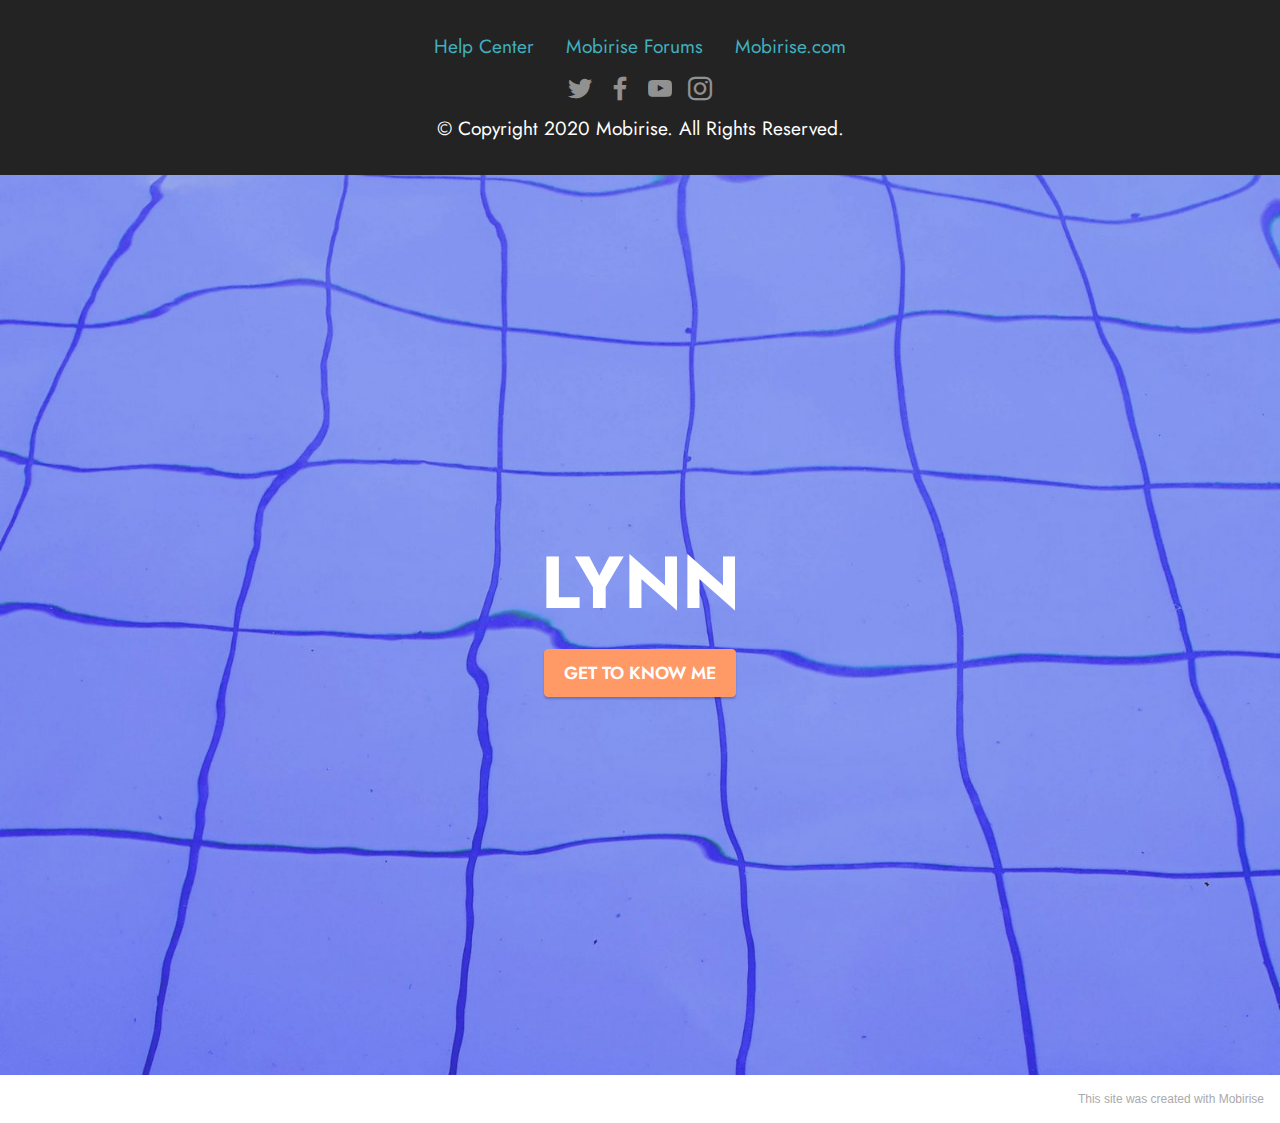
==== commit 83c5f30b: "5th" ====
--- a/index.html
+++ b/index.html
@@ -93,7 +93,7 @@
             </div>
         </div>
     </div>
-</section><section style="background-color: #fff; font-family: -apple-system, BlinkMacSystemFont, 'Segoe UI', 'Roboto', 'Helvetica Neue', Arial, sans-serif; color:#aaa; font-size:12px; padding: 0; align-items: center; display: flex;"><a href="https://mobirise.site/p" style="flex: 1 1; height: 3rem; padding-left: 1rem;"></a><p style="flex: 0 0 auto; margin:0; padding-right:1rem;">Web page was <a href="https://mobirise.site/h" style="color:#aaa;">started with</a> Mobirise</p></section><script src="assets/web/assets/jquery/jquery.min.js"></script>  <script src="assets/popper/popper.min.js"></script>  <script src="assets/tether/tether.min.js"></script>  <script src="assets/bootstrap/js/bootstrap.min.js"></script>  <script src="assets/smoothscroll/smooth-scroll.js"></script>  <script src="assets/theme/js/script.js"></script>  
+</section><section style="background-color: #fff; font-family: -apple-system, BlinkMacSystemFont, 'Segoe UI', 'Roboto', 'Helvetica Neue', Arial, sans-serif; color:#aaa; font-size:12px; padding: 0; align-items: center; display: flex;"><a href="https://mobirise.site/q" style="flex: 1 1; height: 3rem; padding-left: 1rem;"></a><p style="flex: 0 0 auto; margin:0; padding-right:1rem;"><a href="https://mobirise.site/c" style="color:#aaa;">This</a> site was created with Mobirise</p></section><script src="assets/web/assets/jquery/jquery.min.js"></script>  <script src="assets/popper/popper.min.js"></script>  <script src="assets/tether/tether.min.js"></script>  <script src="assets/bootstrap/js/bootstrap.min.js"></script>  <script src="assets/smoothscroll/smooth-scroll.js"></script>  <script src="assets/theme/js/script.js"></script>  
   
   
 </body>
